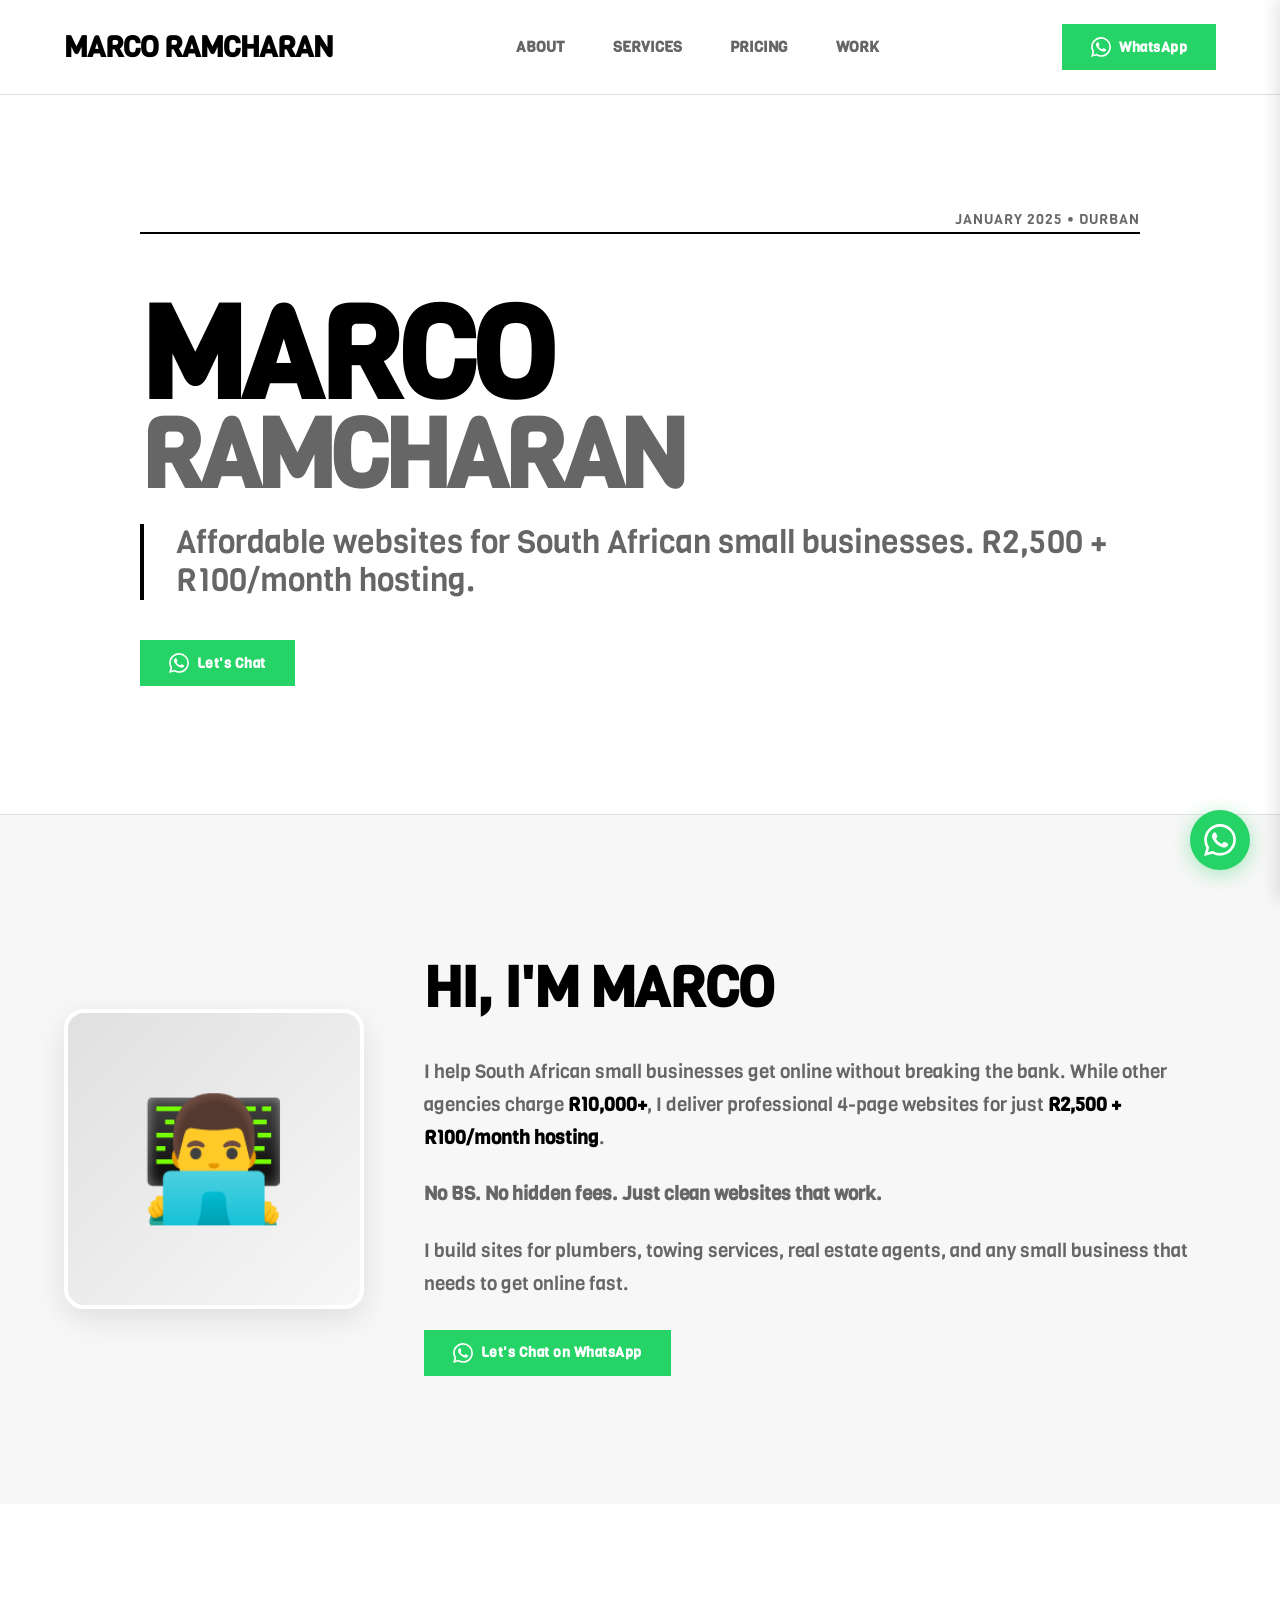
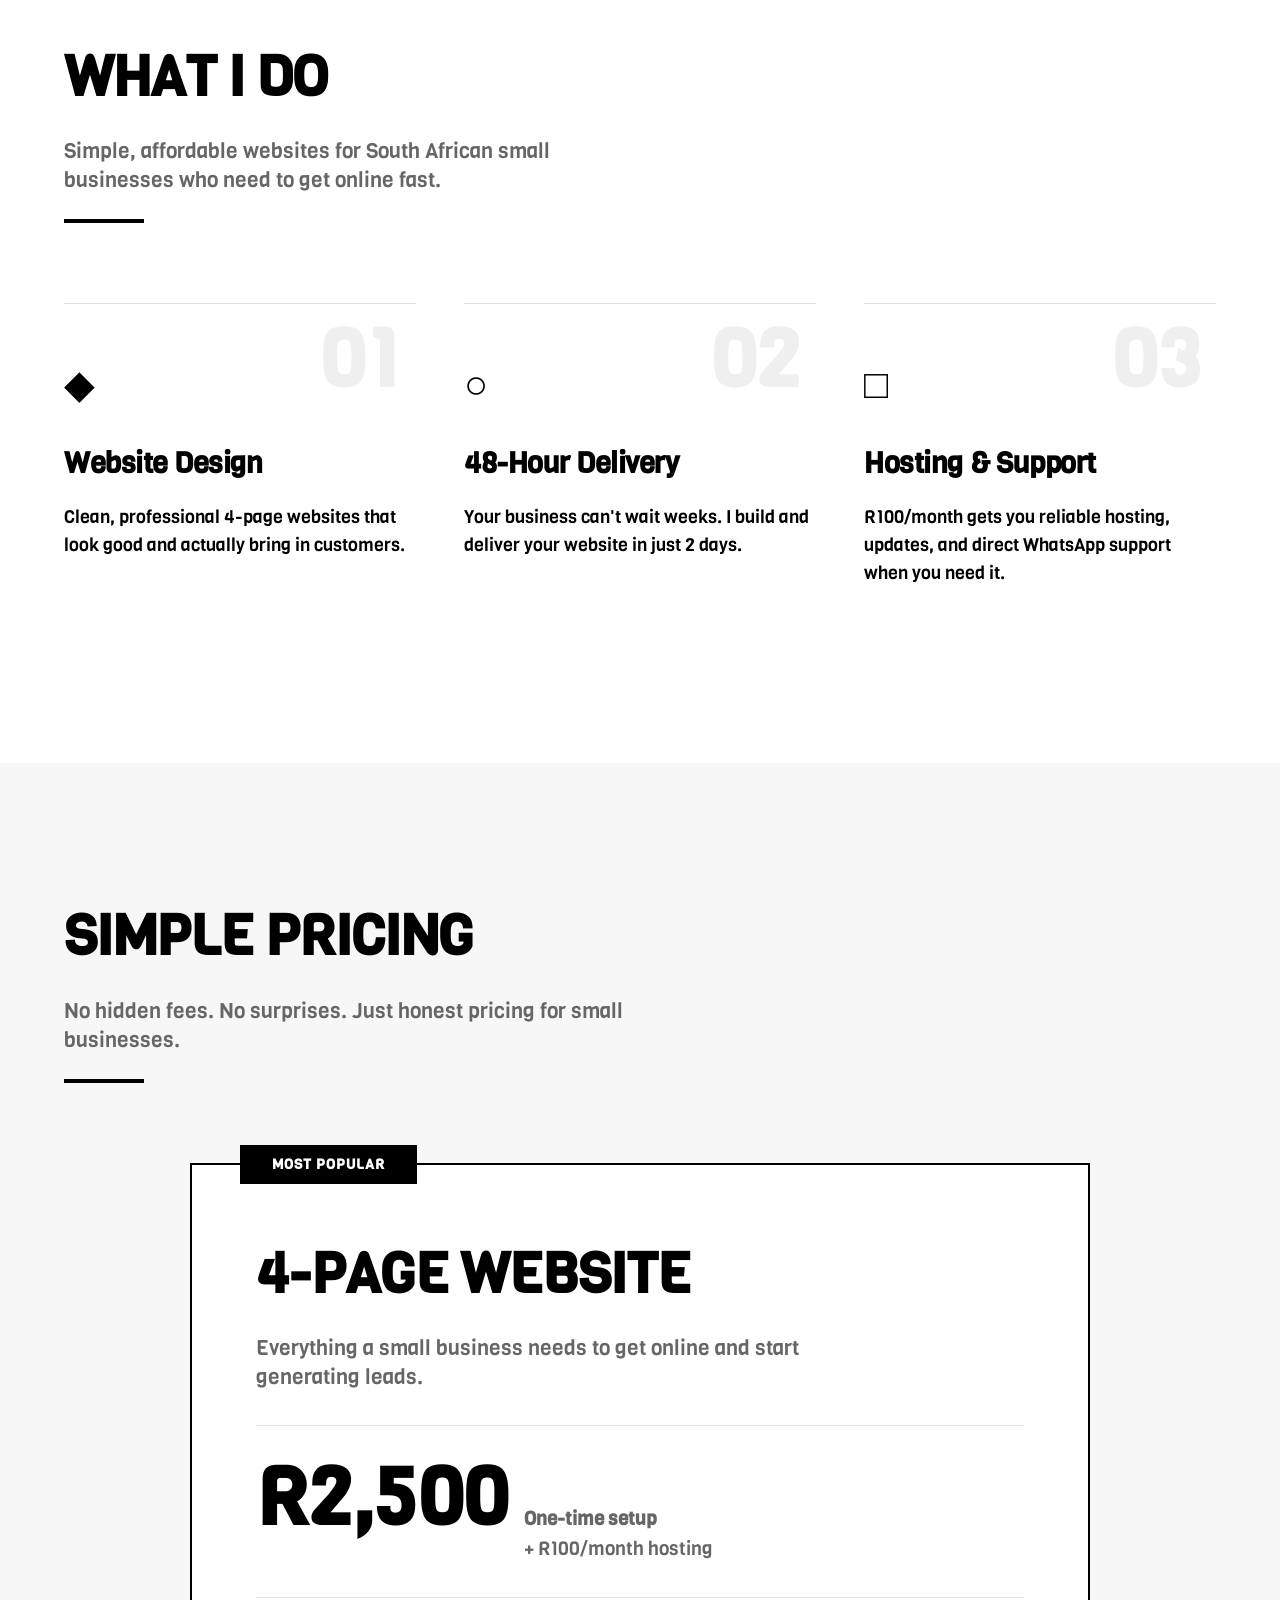
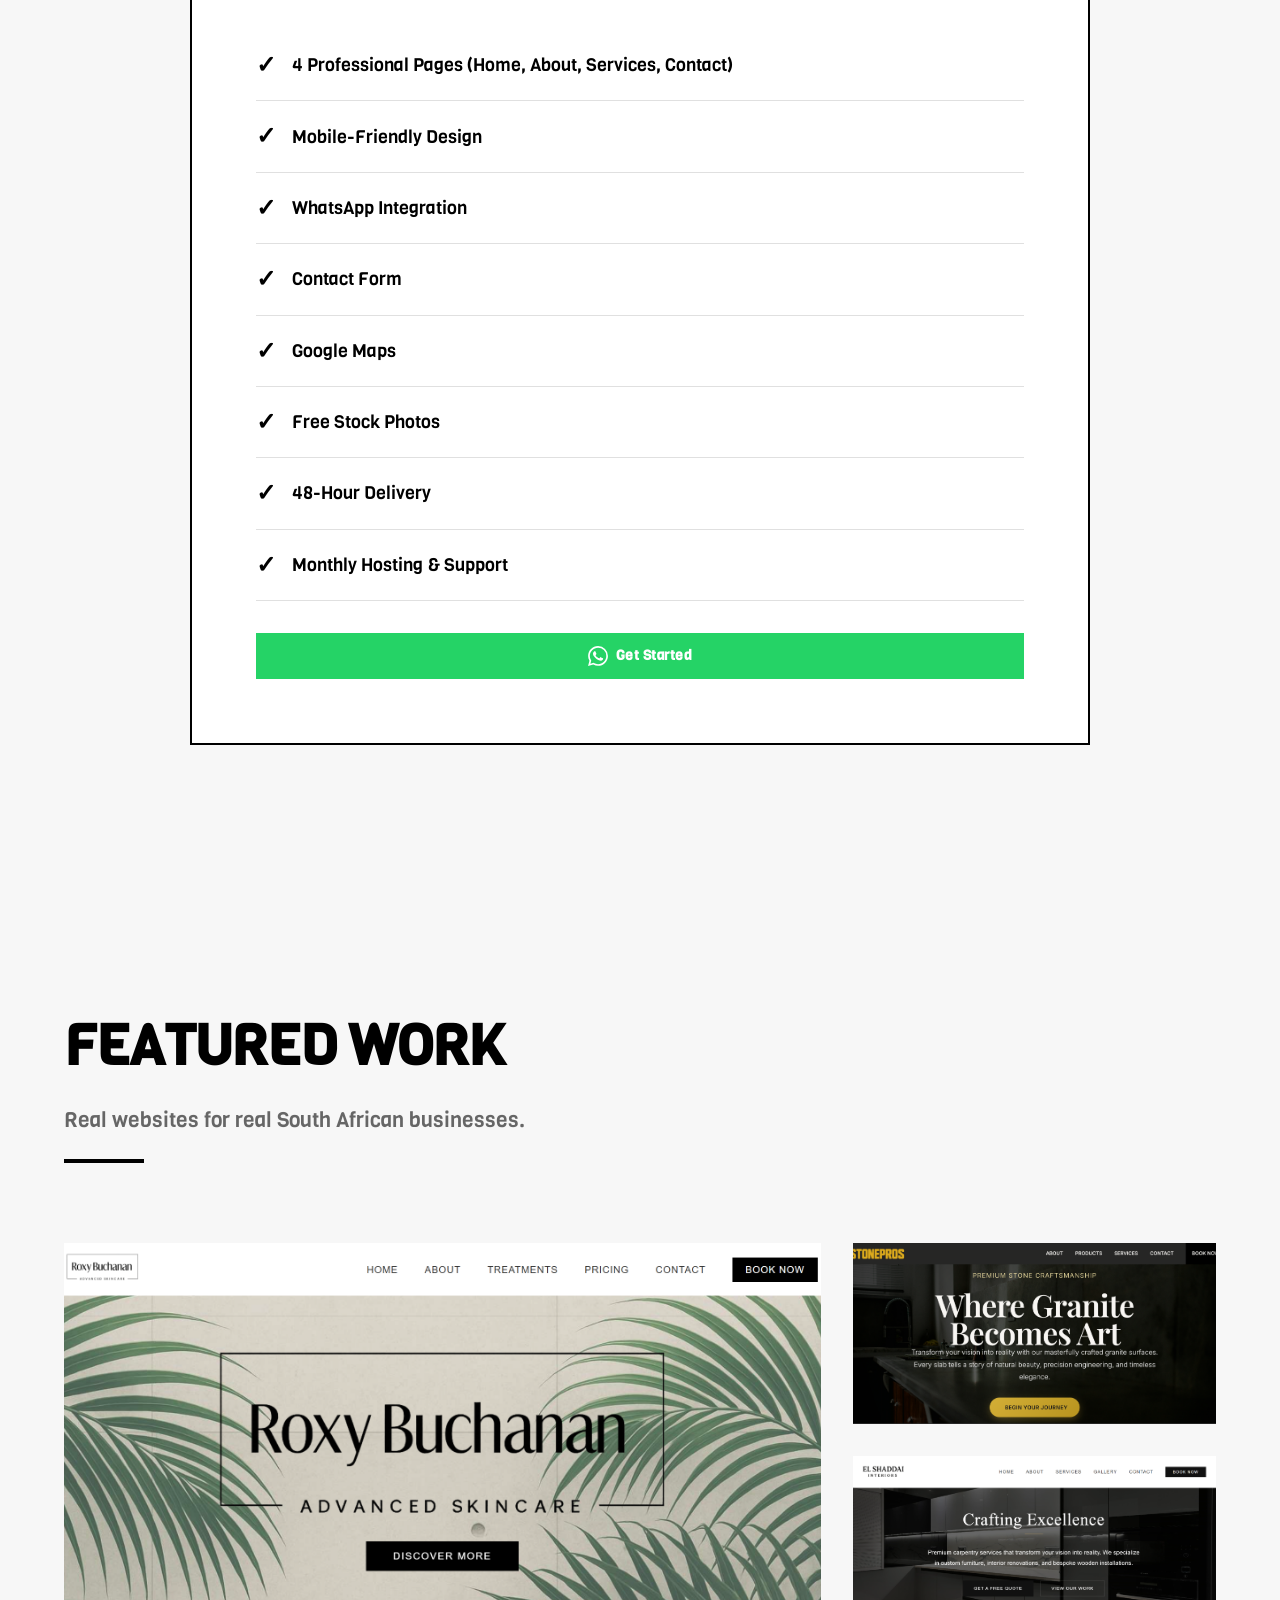
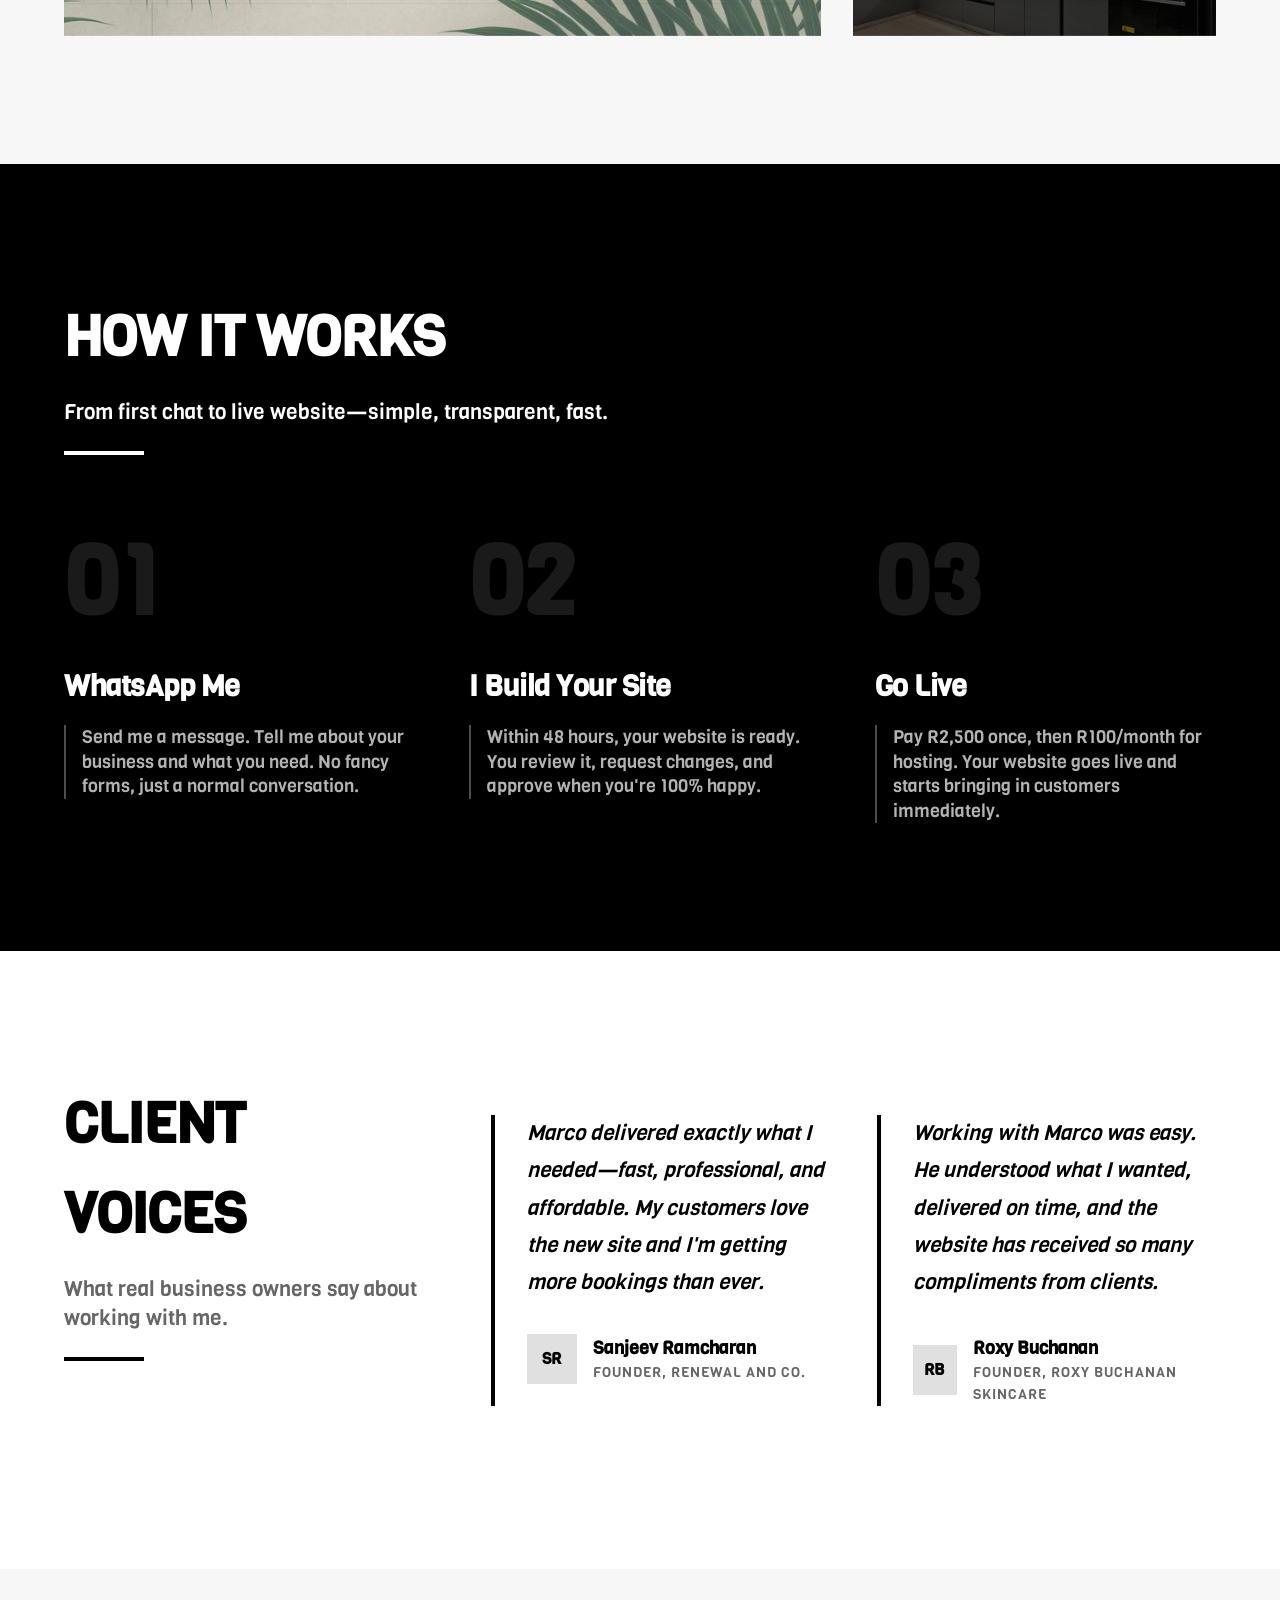
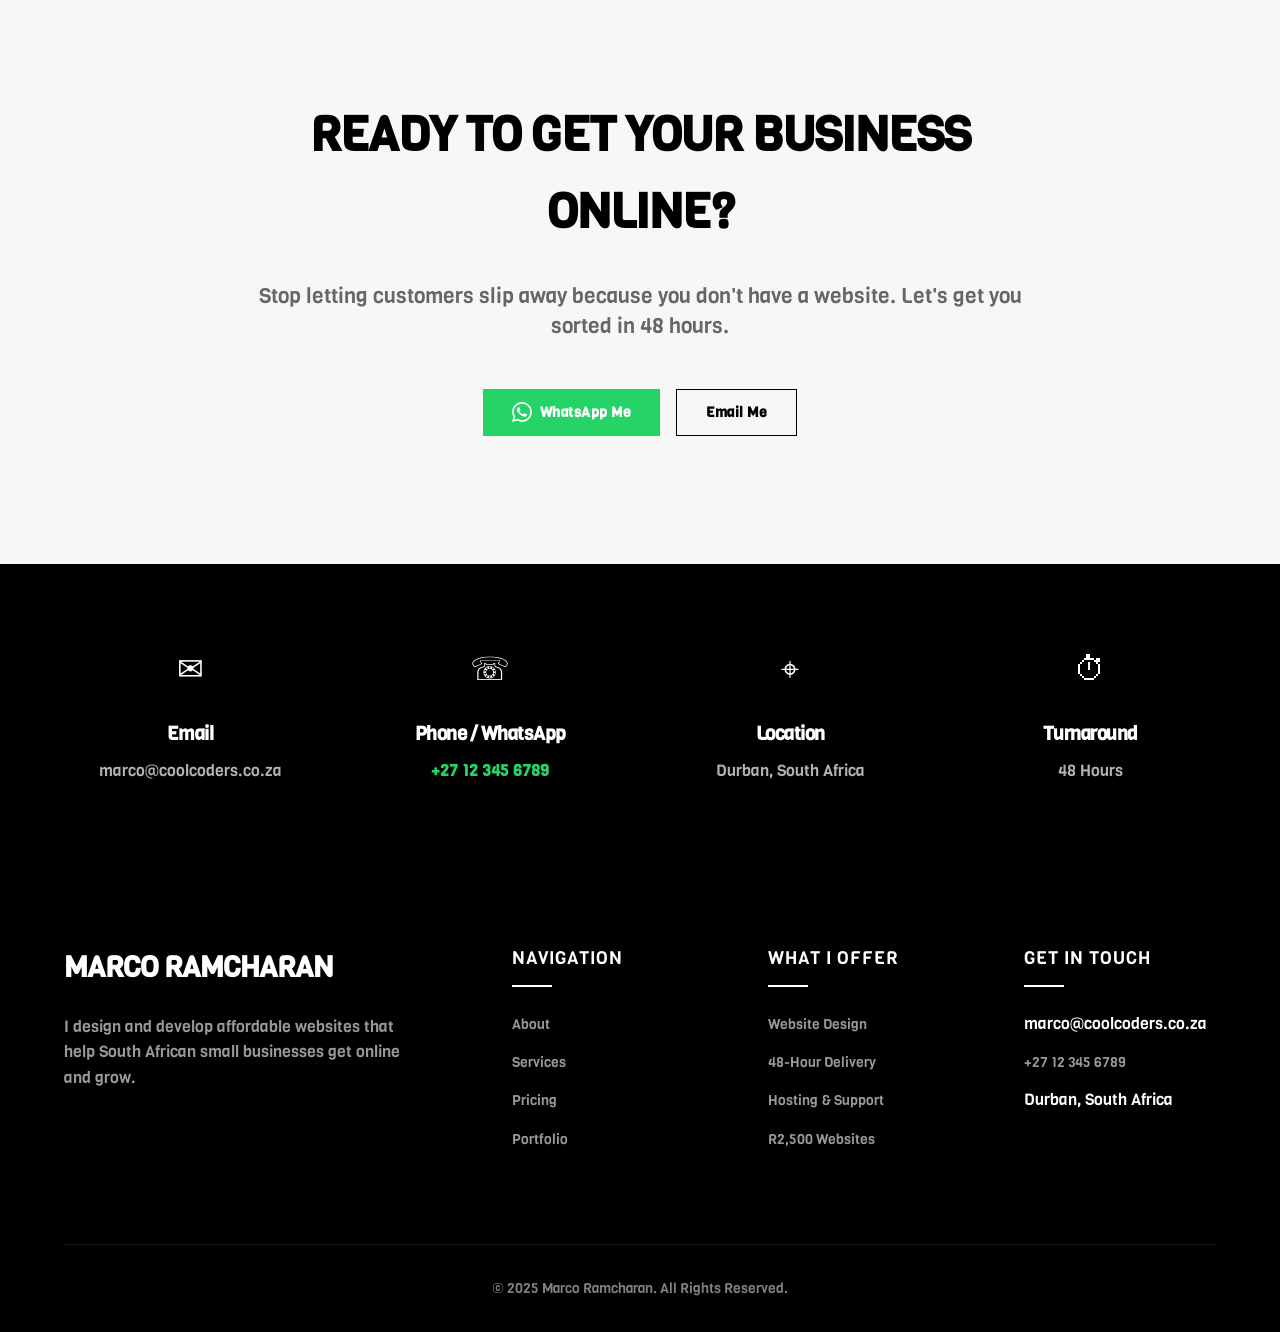
==== index.html @ 58405913 "added" ====
<!DOCTYPE html>
<html lang="en">
  <head>
    <link
      rel="stylesheet"
      href="https://cdnjs.cloudflare.com/ajax/libs/font-awesome/6.5.1/css/all.min.css"
    />
    <meta charset="UTF-8" />
    <meta name="viewport" content="width=device-width, initial-scale=1.0" />

    <!-- Title and Meta Tags -->
    <title>Marco Ramcharan | Affordable Websites for SA Small Businesses</title>
    <meta
      name="description"
      content="Marco Ramcharan builds affordable, professional websites for South African small businesses. R2,500 websites + R100/month hosting."
    />
    <meta
      name="keywords"
      content="affordable websites South Africa, website designer Durban, cheap web design, small business websites"
    />

    <link rel="preconnect" href="https://fonts.googleapis.com" />
    <link rel="preconnect" href="https://fonts.gstatic.com" crossorigin />
    <link
      href="https://fonts.googleapis.com/css2?family=Bungee+Tint&family=Michroma&family=Tourney:ital,wght@0,100..900;1,100..900&family=Viga&display=swap"
      rel="stylesheet"
    />
    
    <style>
:root {
    --black: black;
    --dark-gray: black;
    --medium-gray: #666666;
    --light-gray: #e0e0e0;
    --off-white: #f7f7f7;
    --white: #ffffff;
    --whatsapp: #25D366;
    --accent: black;
}

.tourney-section {
    font-family: "Viga", sans-serif;
    font-optical-sizing: auto;
    font-weight: 400;
    font-style: normal;
    font-variation-settings: "wdth" 100;
}

* {
    margin: 0;
    padding: 0;
    box-sizing: border-box;
}

body {
    background-color: var(--white);
    color: var(--black);
    line-height: 1.6;
    font-weight: 400;
}

.container {
    width: 90%;
    max-width: 1300px;
    margin: 0 auto;
}

/* Typography */
h1, h2, h3, h4, h5, h6 {
    font-weight: 700;
    letter-spacing: -0.5px;
}

/* Header Styles */
header {
    padding: 1.5rem 0;
    background-color: var(--white);
    position: fixed;
    width: 100%;
    top: 0;
    z-index: 1000;
    border-bottom: 1px solid var(--light-gray);
}

nav {
    display: flex;
    justify-content: space-between;
    align-items: center;
}

.logo {
    font-size: 1.8rem;
    font-weight: 600;
    color: var(--black);
    text-decoration: none;
    letter-spacing: -1px;
}

.nav-links {
    display: flex;
    list-style: none;
    gap: 3rem;
}

.nav-links a {
    text-decoration: none;
    color: var(--medium-gray);
    font-weight: 600;
    font-size: 0.95rem;
    transition: color 0.2s;
}

.nav-links a:hover {
    color: var(--black);
}

.btn {
    display: inline-block;
    padding: 0.7rem 1.8rem;
    background-color: var(--black);
    color: var(--white);
    border: none;
    font-size: 0.9rem;
    letter-spacing: 0.5px;
    cursor: pointer;
    font-weight: 600;
    transition: all 0.3s;
    text-decoration: none;
}

.btn:hover {
    background-color: var(--dark-gray);
}

.btn-whatsapp {
    background-color: var(--whatsapp);
    display: inline-flex;
    align-items: center;
    gap: 8px;
}

.btn-whatsapp:hover {
    background-color: #1fa855;
}

.btn.secondary {
    background-color: transparent;
    border: 1px solid var(--black);
    color: var(--black);
}

.btn.secondary:hover {
    background-color: var(--black);
    color: var(--white);
}

/* Floating WhatsApp Button */
.whatsapp-float {
    position: fixed;
    bottom: 30px;
    right: 30px;
    width: 60px;
    height: 60px;
    background: var(--whatsapp);
    border-radius: 50%;
    display: flex;
    align-items: center;
    justify-content: center;
    box-shadow: 0 4px 20px rgba(37, 211, 102, 0.4);
    z-index: 1000;
    cursor: pointer;
    transition: transform 0.3s;
    animation: pulse 2s infinite;
    text-decoration: none;
}

.whatsapp-float:hover {
    transform: scale(1.1);
}

@keyframes pulse {
    0%, 100% {
        box-shadow: 0 4px 20px rgba(37, 211, 102, 0.4);
    }
    50% {
        box-shadow: 0 4px 30px rgba(37, 211, 102, 0.6);
    }
}

/* Magazine-style Hero Section */
.hero {
    padding: 12rem 0 8rem;
    background-color: var(--white);
    border-bottom: 1px solid var(--light-gray);
}

.hero-content {
    width: 100%;
    max-width: 1000px;
    margin: 0 auto;
    text-align: left;
    position: relative;
}

.masthead {
    position: relative;
    margin-bottom: 4rem;
    border-bottom: 2px solid var(--black);
    padding-bottom: 2rem;
    padding-top: 0.5rem;
}

.issue-info {
    position: absolute;
    right: 0;
    top: 1rem;
    font-size: 0.9rem;
    color: var(--medium-gray);
    text-transform: uppercase;
    letter-spacing: 1px;
}

h1 {
    font-size: 8rem;
    line-height: 0.9;
    margin-bottom: 1.5rem;
    color: var(--black);
    text-transform: uppercase;
    letter-spacing: -4px;
}

h1 span {
    color: var(--medium-gray);
    display: block;
    font-size: 6rem;
}

.tagline {
    font-size: 2rem;
    margin-bottom: 2.5rem;
    color: var(--medium-gray);
    font-weight: 500;
    border-left: 4px solid var(--black);
    padding-left: 2rem;
    line-height: 1.2;
}

/* About Section */
.about {
    padding: 8rem 0;
    background-color: var(--off-white);
}

.about-content {
    display: grid;
    grid-template-columns: 300px 1fr;
    gap: 60px;
    align-items: center;
}

.about-image {
    width: 300px;
    height: 300px;
    border-radius: 20px;
    background: linear-gradient(135deg, var(--light-gray), var(--off-white));
    display: flex;
    align-items: center;
    justify-content: center;
    font-size: 120px;
    box-shadow: 0 10px 30px rgba(0,0,0,0.1);
    border: 4px solid var(--white);
}

.about-text h2 {
    font-size: 3.5rem;
    color: var(--black);
    margin-bottom: 1.5rem;
    letter-spacing: -1px;
    text-transform: uppercase;
}

.about-text p {
    font-size: 1.2rem;
    color: var(--medium-gray);
    line-height: 1.7;
    margin-bottom: 1.5rem;
}

.about-text .highlight {
    color: var(--black);
    font-weight: 700;
}

.about-cta {
    margin-top: 30px;
}

/* Magazine-style Services Section */
.services {
    padding: 8rem 0;
    background-color: var(--white);
}

.section-header {
    text-align: left;
    margin-bottom: 5rem;
    position: relative;
}

.section-header:after {
    content: "";
    display: block;
    width: 80px;
    height: 4px;
    background-color: var(--black);
    margin-top: 1.5rem;
}

h2 {
    font-size: 3.5rem;
    color: var(--black);
    margin-bottom: 1rem;
    letter-spacing: -1px;
    text-transform: uppercase;
}

.section-desc {
    font-size: 1.3rem;
    color: var(--medium-gray);
    max-width: 600px;
    font-weight: 500;
    line-height: 1.4;
}

.services-grid {
    display: grid;
    grid-template-columns: repeat(3, 1fr);
    gap: 3rem;
}

.service-card {
    background-color: var(--white);
    padding: 3rem 0;
    transition: transform 0.3s;
    border-top: 1px solid var(--light-gray);
    position: relative;
}

.service-card:hover {
    transform: translateY(-10px);
}

.service-number {
    position: absolute;
    top: 1rem;
    right: 1rem;
    font-size: 5rem;
    color: var(--light-gray);
    font-weight: 800;
    z-index: 0;
    opacity: 0.5;
    line-height: 1;
}

.service-icon {
    font-size: 2.5rem;
    color: var(--black);
    margin-bottom: 1.5rem;
    position: relative;
    z-index: 1;
}

h3 {
    font-size: 1.8rem;
    margin-bottom: 1rem;
    color: var(--black);
    position: relative;
    z-index: 1;
}

.service-card p {
    position: relative;
    z-index: 1;
    font-size: 1.1rem;
}

/* Pricing Section - Magazine Style */
.pricing {
    padding: 8rem 0;
    background-color: var(--off-white);
}

.pricing-container {
    max-width: 900px;
    margin: 0 auto;
    background-color: var(--white);
    padding: 4rem;
    border: 2px solid var(--black);
    position: relative;
}

.pricing-badge {
    position: absolute;
    top: -20px;
    left: 3rem;
    background-color: var(--black);
    color: var(--white);
    padding: 0.5rem 2rem;
    font-size: 0.9rem;
    text-transform: uppercase;
    letter-spacing: 1px;
    font-weight: 600;
}

.pricing-header h2 {
    margin-bottom: 1rem;
}

.price-display {
    display: flex;
    align-items: baseline;
    gap: 1rem;
    margin: 2rem 0;
    padding: 2rem 0;
    border-top: 1px solid var(--light-gray);
    border-bottom: 1px solid var(--light-gray);
}

.price-main {
    font-size: 5rem;
    font-weight: 800;
    color: var(--black);
    line-height: 1;
}

.price-details {
    font-size: 1.2rem;
    color: var(--medium-gray);
}

.features-list {
    list-style: none;
    margin: 2rem 0;
}

.features-list li {
    padding: 1rem 0;
    border-bottom: 1px solid var(--light-gray);
    font-size: 1.1rem;
    display: flex;
    align-items: center;
    gap: 1rem;
}

.features-list li:before {
    content: "✓";
    font-weight: 800;
    font-size: 1.5rem;
}

/* Magazine-style Portfolio Section */
.portfolio {
    padding: 8rem 0;
    background-color: var(--off-white);
}

.portfolio-header {
    display: flex;
    justify-content: space-between;
    align-items: flex-end;
    margin-bottom: 5rem;
}

.portfolio-header .section-header {
    margin-bottom: 0;
}

.portfolio-grid {
    display: grid;
    grid-template-columns: repeat(6, 1fr);
    grid-template-rows: repeat(2, auto);
    gap: 2rem;
}

.portfolio-item:nth-child(1) {
    grid-column: span 4;
    grid-row: span 2;
}

.portfolio-item:nth-child(2) {
    grid-column: span 2;
}

.portfolio-item:nth-child(3) {
    grid-column: span 2;
}

.portfolio-item {
    position: relative;
    overflow: hidden;
    background-color: var(--light-gray);
}

.portfolio-item img {
    width: 100%;
    height: 100%;
    object-fit: cover;
    transition: transform 0.5s;
}

.portfolio-item:hover img {
    transform: scale(1.05);
}

.portfolio-overlay {
    position: absolute;
    bottom: 0;
    left: 0;
    right: 0;
    background-color: rgba(255, 255, 255, 0.9);
    padding: 1.5rem;
    transform: translateY(100%);
    transition: transform 0.3s;
}

.portfolio-item:hover .portfolio-overlay {
    transform: translateY(0);
}

.portfolio-title {
    font-size: 1.4rem;
    margin-bottom: 0.5rem;
}

.portfolio-category {
    font-size: 0.9rem;
    color: var(--medium-gray);
    text-transform: uppercase;
    letter-spacing: 1px;
}

.portfolio-item a {
    text-decoration: none;
    color: inherit;
}

/* Magazine-style Process Section */
.process {
    padding: 8rem 0;
    background-color: var(--black);
    color: var(--white);
}

.process .section-header {
    margin-bottom: 5rem;
}

.process .section-header:after {
    background-color: var(--white);
}

.process h2, .process .section-desc {
    color: var(--white);
}

.process-row {
    display: grid;
    grid-template-columns: repeat(3, 1fr);
    gap: 4rem;
    position: relative;
}

.process-step {
    position: relative;
    z-index: 1;
}

.step-number {
    font-size: 6rem;
    font-weight: 800;
    color: rgba(255, 255, 255, 0.1);
    line-height: 1;
    margin-bottom: 2rem;
}

.step-title {
    font-size: 1.8rem;
    font-weight: 700;
    margin-bottom: 1rem;
    color: var(--white);
}

.process-step p {
    color: rgba(255, 255, 255, 0.7);
    font-size: 1.1rem;
    line-height: 1.4;
    border-left: 2px solid rgba(255, 255, 255, 0.3);
    padding-left: 1rem;
}

/* Magazine-style Testimonials */
.testimonials {
    padding: 8rem 0;
    background-color: var(--white);
}

.testimonials-container {
    display: grid;
    grid-template-columns: 1fr 2fr;
    gap: 4rem;
    align-items: center;
}

.testimonials-intro {
    position: relative;
}

.testimonials-grid {
    display: grid;
    grid-template-columns: repeat(2, 1fr);
    gap: 3rem;
}

.testimonial-card {
    background-color: var(--white);
    padding: 0;
    position: relative;
    border-left: 4px solid var(--black);
    padding-left: 2rem;
}

.testimonial-text {
    font-style: italic;
    color: var(--black);
    margin-bottom: 2rem;
    position: relative;
    z-index: 1;
    line-height: 1.8;
    font-weight: 500;
    font-size: 1.3rem;
}

.client-info {
    display: flex;
    align-items: center;
    margin-top: 2rem;
}

.client-avatar {
    width: 50px;
    height: 50px;
    background-color: var(--light-gray);
    color: var(--black);
    display: flex;
    align-items: center;
    justify-content: center;
    font-weight: 600;
    margin-right: 1rem;
}

.client-name {
    font-weight: 700;
    color: var(--black);
    font-size: 1.1rem;
}

.client-role {
    font-size: 0.85rem;
    color: var(--medium-gray);
    font-weight: 500;
    text-transform: uppercase;
    letter-spacing: 1px;
}

/* Magazine-style CTA Section */
.cta {
    padding: 8rem 0;
    background-color: var(--off-white);
    text-align: center;
}

.cta-container {
    max-width: 800px;
    margin: 0 auto;
}

.cta-content h2 {
    margin-bottom: 2rem;
    font-size: 3rem;
}

.cta-content .section-desc {
    margin-bottom: 3rem;
    max-width: 100%;
}

.cta-buttons {
    display: flex;
    gap: 1rem;
    justify-content: center;
    flex-wrap: wrap;
}

/* Contact Info Section */
.contact-info {
    background-color: var(--black);
    color: var(--white);
    padding: 5rem 0;
}

.contact-info-grid {
    display: grid;
    grid-template-columns: repeat(4, 1fr);
    gap: 3rem;
}

.contact-method {
    text-align: center;
}

.contact-icon {
    font-size: 2rem;
    margin-bottom: 1.5rem;
}

.contact-method h4 {
    font-size: 1.2rem;
    color: var(--white);
    margin-bottom: 0.5rem;
}

.contact-method p {
    color: rgba(255, 255, 255, 0.7);
}

.contact-method a {
    color: var(--whatsapp);
    text-decoration: none;
    font-weight: 600;
}

/* Magazine-style Footer */
footer {
    background-color: var(--black);
    color: var(--white);
    padding: 5rem 0 2rem;
}

.footer-container {
    display: grid;
    grid-template-columns: 2fr 1fr 1fr 1fr;
    gap: 4rem;
}

.footer-logo {
    font-size: 1.8rem;
    font-weight: 600;
    color: var(--white);
    margin-bottom: 1.5rem;
    display: inline-block;
    text-decoration: none;
    letter-spacing: -1px;
}

.footer-about p {
    color: rgba(255, 255, 255, 0.6);
    margin-bottom: 1.5rem;
    max-width: 350px;
}

.footer-heading {
    font-size: 1.1rem;
    margin-bottom: 1.5rem;
    color: var(--white);
    font-weight: 500;
    text-transform: uppercase;
    letter-spacing: 1px;
    position: relative;
}

.footer-heading:after {
    content: "";
    display: block;
    width: 40px;
    height: 2px;
    background-color: var(--white);
    margin-top: 0.8rem;
}

.footer-links {
    list-style: none;
}

.footer-links li {
    margin-bottom: 0.8rem;
}

.footer-links a {
    color: rgba(255, 255, 255, 0.6);
    text-decoration: none;
    transition: color 0.2s;
    font-size: 0.9rem;
}

.footer-links a:hover {
    color: var(--white);
}

.social-links {
    display: flex;
    gap: 1rem;
    margin-top: 2rem;
}

.social-icon {
    width: 40px;
    height: 40px;
    border: 1px solid rgba(255, 255, 255, 0.3);
    display: flex;
    align-items: center;
    justify-content: center;
    transition: all 0.3s;
    color: rgba(255, 255, 255, 0.7);
    text-decoration: none;
}

.social-icon:hover {
    background-color: var(--white);
    color: var(--black);
}

.copyright {
    text-align: center;
    margin-top: 5rem;
    padding-top: 2rem;
    border-top: 1px solid rgba(255, 255, 255, 0.1);
    font-size: 0.9rem;
    color: rgba(255, 255, 255, 0.5);
}

/* Mobile Nav Styles */
.mobile-nav-toggle {
    display: none;
    background: none;
    border: none;
    cursor: pointer;
    padding: 0;
    z-index: 100;
    position: relative;
}

.hamburger {
    display: flex;
    flex-direction: column;
    justify-content: space-between;
    width: 30px;
    height: 20px;
}

.hamburger span {
    display: block;
    height: 2px;
    width: 100%;
    background-color: var(--black);
    transition: all 0.3s ease-in-out;
}

.nav-active .hamburger span:nth-child(1) {
    transform: rotate(45deg) translate(5px, 6px);
}

.nav-active .hamburger span:nth-child(2) {
    opacity: 0;
}

.nav-active .hamburger span:nth-child(3) {
    transform: rotate(-45deg) translate(5px, -6px);
}

.mobile-nav {
    position: fixed;
    top: 0;
    right: -100%;
    width: 100%;
    height: 100%;
    background-color: var(--white);
    padding: 6rem 2rem 2rem;
    transition: right 0.3s ease-in-out;
    z-index: 1000;
    box-shadow: -5px 0 15px rgba(0, 0, 0, 0.1);
    overflow-y: auto;
}

.mobile-nav.active {
    right: 0;
}

.mobile-nav-header {
    position: absolute;
    top: 0;
    left: 0;
    width: 100%;
    padding: 1.5rem 2rem;
    display: flex;
    justify-content: space-between;
    align-items: center;
    border-bottom: 1px solid var(--light-gray);
    background-color: var(--white);
}

.mobile-nav-logo {
    font-size: 1.8rem;
    font-weight: 600;
    color: var(--black);
    text-decoration: none;
    letter-spacing: -1px;
}

.mobile-nav-close {
    background: none;
    border: none;
    cursor: pointer;
    padding: 0;
    width: 30px;
    height: 30px;
    position: relative;
}

.mobile-nav-close:before,
.mobile-nav-close:after {
    content: "";
    position: absolute;
    width: 100%;
    height: 2px;
    background-color: var(--black);
    top: 50%;
    left: 0;
}

.mobile-nav-close:before {
    transform: rotate(45deg);
}

.mobile-nav-close:after {
    transform: rotate(-45deg);
}

.mobile-nav-links {
    list-style: none;
    margin-bottom: 2rem;
    padding-top: 1rem;
}

.mobile-nav-links li {
    margin-bottom: 0;
}

.mobile-nav-links li:nth-child(odd) a {
    background-color: var(--off-white);
    color: var(--black);
}

.mobile-nav-links li:nth-child(even) a {
    background-color: var(--white);
    color: var(--medium-gray);
}

.mobile-nav-links a {
    text-decoration: none;
    font-weight: 600;
    font-size: 1.5rem;
    display: block;
    padding: 1.2rem 2rem;
    border-bottom: 1px solid var(--light-gray);
    transition: all 0.3s;
    text-transform: uppercase;
    letter-spacing: 1px;
}

.mobile-nav-links a:hover {
    padding-left: 2.5rem;
    color: var(--black);
}

.mobile-nav .btn {
    display: block;
    width: 100%;
    text-align: center;
    margin-top: 2rem;
    padding: 1rem;
    font-size: 1.1rem;
}

.overlay {
    position: fixed;
    top: 0;
    left: 0;
    width: 100%;
    height: 100%;
    background-color: rgba(0, 0, 0, 0.5);
    z-index: 999;
    opacity: 0;
    visibility: hidden;
    transition: all 0.3s ease-in-out;
}

.overlay.active {
    opacity: 1;
    visibility: visible;
}

body.no-scroll {
    overflow: hidden;
}

/* Responsive styles */
@media (max-width: 1200px) {
    .services-grid,
    .testimonials-grid {
        grid-template-columns: 1fr 1fr;
    }
    
    .portfolio-grid {
        grid-template-columns: repeat(2, 1fr);
    }
    
    .portfolio-item:nth-child(1) {
        grid-column: span 2;
        grid-row: span 1;
    }
    
    .portfolio-item:nth-child(2),
    .portfolio-item:nth-child(3) {
        grid-column: span 1;
    }
}

@media (max-width: 990px) {
    h1 {
        font-size: 6rem;
    }
    
    h1 span {
        font-size: 4rem;
    }
    
    .testimonials-container {
        grid-template-columns: 1fr;
        gap: 3rem;
    }
    
    .contact-info-grid {
        grid-template-columns: 1fr 1fr;
        gap: 3rem;
    }
    
    .footer-container {
        grid-template-columns: 1fr 1fr;
        gap: 3rem;
    }

    .about-content {
        grid-template-columns: 1fr;
        text-align: center;
        gap: 32px;
    }

    .about-image {
        margin: 0 auto;
    }
}

@media (max-width: 768px) {
    .mobile-nav-toggle {
        display: block;
    }
    
    .nav-links, 
    header .btn {
        display: none;
    }
    
    nav {
        justify-content: space-between;
    }
    
    header {
        padding: 1rem 0;
    }
    
    .hero {
        padding: 8rem 0 4rem;
    }
    
    h1 {
        font-size: 5rem;
    }
    
    h1 span {
        font-size: 3rem;
    }
    
    .services-grid,
    .testimonials-grid {
        grid-template-columns: 1fr;
    }
    
    .process-row {
        grid-template-columns: 1fr;
        gap: 3rem;
    }
    
    .portfolio-grid {
        grid-template-columns: 1fr;
    }
    
    .portfolio-item:nth-child(1),
    .portfolio-item:nth-child(2),
    .portfolio-item:nth-child(3) {
        grid-column: span 1;
    }
    
    .services, .portfolio, .process, .testimonials, .cta, .pricing, .about {
        padding: 4rem 0;
    }
    
    .section-header {
        margin-bottom: 3rem;
    }
    
    .footer-container {
        grid-template-columns: 1fr;
        gap: 3rem;
    }

    .pricing-container {
        padding: 3rem 1.5rem;
    }

    .price-main {
        font-size: 3.5rem;
    }

    .cta-buttons {
        flex-direction: column;
    }

    .cta-buttons .btn {
        width: 100%;
    }
}

@media (max-width: 480px) {
    h1 {
        font-size: 4rem;
    }
    
    h1 span {
        font-size: 2.5rem;
    }
    
    .contact-info-grid {
        grid-template-columns: 1fr;
    }

    .about-text h2 {
        font-size: 2.5rem;
    }

    .about-text p {
        font-size: 1rem;
    }
}
    </style>
  </head>
  <body class="tourney-section">
    <!-- Header -->
    <header>
      <div class="container">
        <nav>
          <a href="/" class="logo">MARCO RAMCHARAN</a>
          <ul class="nav-links">
            <li><a href="#about">ABOUT</a></li>
            <li><a href="#services">SERVICES</a></li>
            <li><a href="#pricing">PRICING</a></li>
            <li><a href="#portfolio">WORK</a></li>
          </ul>
          <a href="https://wa.me/27123456789" class="btn btn-whatsapp">
            <svg width="20" height="20" viewBox="0 0 24 24" fill="currentColor">
              <path d="M17.472 14.382c-.297-.149-1.758-.867-2.03-.967-.273-.099-.471-.148-.67.15-.197.297-.767.966-.94 1.164-.173.199-.347.223-.644.075-.297-.15-1.255-.463-2.39-1.475-.883-.788-1.48-1.761-1.653-2.059-.173-.297-.018-.458.13-.606.134-.133.298-.347.446-.52.149-.174.198-.298.298-.497.099-.198.05-.371-.025-.52-.075-.149-.669-1.612-.916-2.207-.242-.579-.487-.5-.669-.51-.173-.008-.371-.01-.57-.01-.198 0-.52.074-.792.372-.272.297-1.04 1.016-1.04 2.479 0 1.462 1.065 2.875 1.213 3.074.149.198 2.096 3.2 5.077 4.487.709.306 1.262.489 1.694.625.712.227 1.36.195 1.871.118.571-.085 1.758-.719 2.006-1.413.248-.694.248-1.289.173-1.413-.074-.124-.272-.198-.57-.347m-5.421 7.403h-.004a9.87 9.87 0 01-5.031-1.378l-.361-.214-3.741.982.998-3.648-.235-.374a9.86 9.86 0 01-1.51-5.26c.001-5.45 4.436-9.884 9.888-9.884 2.64 0 5.122 1.03 6.988 2.898a9.825 9.825 0 012.893 6.994c-.003 5.45-4.437 9.884-9.885 9.884m8.413-18.297A11.815 11.815 0 0012.05 0C5.495 0 .16 5.335.157 11.892c0 2.096.547 4.142 1.588 5.945L.057 24l6.305-1.654a11.882 11.882 0 005.683 1.448h.005c6.554 0 11.89-5.335 11.893-11.893a11.821 11.821 0 00-3.48-8.413z"/>
            </svg>
            WhatsApp
          </a>
          <button class="mobile-nav-toggle" aria-label="Toggle navigation">
            <div class="hamburger">
              <span></span>
              <span></span>
              <span></span>
            </div>
          </button>
        </nav>
      </div>
      <div class="mobile-nav">
        <div class="mobile-nav-header">
          <span class="mobile-nav-logo">MARCO RAMCHARAN</span>
          <button class="mobile-nav-close" aria-label="Close navigation"></button>
        </div>
        <ul class="mobile-nav-links">
          <li><a href="#about">About</a></li>
          <li><a href="#services">Services</a></li>
          <li><a href="#pricing">Pricing</a></li>
          <li><a href="#portfolio">Work</a></li>
        </ul>
        <a href="https://wa.me/27123456789" class="btn btn-whatsapp">
          <svg width="20" height="20" viewBox="0 0 24 24" fill="currentColor">
            <path d="M17.472 14.382c-.297-.149-1.758-.867-2.03-.967-.273-.099-.471-.148-.67.15-.197.297-.767.966-.94 1.164-.173.199-.347.223-.644.075-.297-.15-1.255-.463-2.39-1.475-.883-.788-1.48-1.761-1.653-2.059-.173-.297-.018-.458.13-.606.134-.133.298-.347.446-.52.149-.174.198-.298.298-.497.099-.198.05-.371-.025-.52-.075-.149-.669-1.612-.916-2.207-.242-.579-.487-.5-.669-.51-.173-.008-.371-.01-.57-.01-.198 0-.52.074-.792.372-.272.297-1.04 1.016-1.04 2.479 0 1.462 1.065 2.875 1.213 3.074.149.198 2.096 3.2 5.077 4.487.709.306 1.262.489 1.694.625.712.227 1.36.195 1.871.118.571-.085 1.758-.719 2.006-1.413.248-.694.248-1.289.173-1.413-.074-.124-.272-.198-.57-.347m-5.421 7.403h-.004a9.87 9.87 0 01-5.031-1.378l-.361-.214-3.741.982.998-3.648-.235-.374a9.86 9.86 0 01-1.51-5.26c.001-5.45 4.436-9.884 9.888-9.884 2.64 0 5.122 1.03 6.988 2.898a9.825 9.825 0 012.893 6.994c-.003 5.45-4.437 9.884-9.885 9.884m8.413-18.297A11.815 11.815 0 0012.05 0C5.495 0 .16 5.335.157 11.892c0 2.096.547 4.142 1.588 5.945L.057 24l6.305-1.654a11.882 11.882 0 005.683 1.448h.005c6.554 0 11.89-5.335 11.893-11.893a11.821 11.821 0 00-3.48-8.413z"/>
          </svg>
          WhatsApp Me
        </a>
      </div>
      <div class="overlay"></div>
    </header>

    <!-- Hero Section -->
    <section class="hero">
      <div class="container">
        <div class="hero-content">
          <div class="masthead">
            <div class="issue-info">JANUARY 2025 • DURBAN</div>
          </div>
          <h1>MARCO<span>RAMCHARAN</span></h1>
          <p class="tagline">
            Affordable websites for South African small businesses. R2,500 + R100/month hosting.
          </p>
          <a href="https://wa.me/27123456789" class="btn btn-whatsapp">
            <svg width="20" height="20" viewBox="0 0 24 24" fill="currentColor">
              <path d="M17.472 14.382c-.297-.149-1.758-.867-2.03-.967-.273-.099-.471-.148-.67.15-.197.297-.767.966-.94 1.164-.173.199-.347.223-.644.075-.297-.15-1.255-.463-2.39-1.475-.883-.788-1.48-1.761-1.653-2.059-.173-.297-.018-.458.13-.606.134-.133.298-.347.446-.52.149-.174.198-.298.298-.497.099-.198.05-.371-.025-.52-.075-.149-.669-1.612-.916-2.207-.242-.579-.487-.5-.669-.51-.173-.008-.371-.01-.57-.01-.198 0-.52.074-.792.372-.272.297-1.04 1.016-1.04 2.479 0 1.462 1.065 2.875 1.213 3.074.149.198 2.096 3.2 5.077 4.487.709.306 1.262.489 1.694.625.712.227 1.36.195 1.871.118.571-.085 1.758-.719 2.006-1.413.248-.694.248-1.289.173-1.413-.074-.124-.272-.198-.57-.347m-5.421 7.403h-.004a9.87 9.87 0 01-5.031-1.378l-.361-.214-3.741.982.998-3.648-.235-.374a9.86 9.86 0 01-1.51-5.26c.001-5.45 4.436-9.884 9.888-9.884 2.64 0 5.122 1.03 6.988 2.898a9.825 9.825 0 012.893 6.994c-.003 5.45-4.437 9.884-9.885 9.884m8.413-18.297A11.815 11.815 0 0012.05 0C5.495 0 .16 5.335.157 11.892c0 2.096.547 4.142 1.588 5.945L.057 24l6.305-1.654a11.882 11.882 0 005.683 1.448h.005c6.554 0 11.89-5.335 11.893-11.893a11.821 11.821 0 00-3.48-8.413z"/>
            </svg>
            Let's Chat
          </a>
        </div>
      </div>
    </section>

    <!-- About Section -->
    <section id="about" class="about">
      <div class="container">
        <div class="about-content">
          <div class="about-image">
            👨‍💻
          </div>
          <div class="about-text">
            <h2>Hi, I'm Marco</h2>
            <p>I help South African small businesses get online without breaking the bank. While other agencies charge <span class="highlight">R10,000+</span>, I deliver professional 4-page websites for just <span class="highlight">R2,500 + R100/month hosting</span>.</p>
            <p><strong>No BS. No hidden fees. Just clean websites that work.</strong></p>
            <p>I build sites for plumbers, towing services, real estate agents, and any small business that needs to get online fast.</p>
            <div class="about-cta">
              <a href="https://wa.me/27123456789" class="btn btn-whatsapp">
                <svg width="20" height="20" viewBox="0 0 24 24" fill="currentColor">
                  <path d="M17.472 14.382c-.297-.149-1.758-.867-2.03-.967-.273-.099-.471-.148-.67.15-.197.297-.767.966-.94 1.164-.173.199-.347.223-.644.075-.297-.15-1.255-.463-2.39-1.475-.883-.788-1.48-1.761-1.653-2.059-.173-.297-.018-.458.13-.606.134-.133.298-.347.446-.52.149-.174.198-.298.298-.497.099-.198.05-.371-.025-.52-.075-.149-.669-1.612-.916-2.207-.242-.579-.487-.5-.669-.51-.173-.008-.371-.01-.57-.01-.198 0-.52.074-.792.372-.272.297-1.04 1.016-1.04 2.479 0 1.462 1.065 2.875 1.213 3.074.149.198 2.096 3.2 5.077 4.487.709.306 1.262.489 1.694.625.712.227 1.36.195 1.871.118.571-.085 1.758-.719 2.006-1.413.248-.694.248-1.289.173-1.413-.074-.124-.272-.198-.57-.347m-5.421 7.403h-.004a9.87 9.87 0 01-5.031-1.378l-.361-.214-3.741.982.998-3.648-.235-.374a9.86 9.86 0 01-1.51-5.26c.001-5.45 4.436-9.884 9.888-9.884 2.64 0 5.122 1.03 6.988 2.898a9.825 9.825 0 012.893 6.994c-.003 5.45-4.437 9.884-9.885 9.884m8.413-18.297A11.815 11.815 0 0012.05 0C5.495 0 .16 5.335.157 11.892c0 2.096.547 4.142 1.588 5.945L.057 24l6.305-1.654a11.882 11.882 0 005.683 1.448h.005c6.554 0 11.89-5.335 11.893-11.893a11.821 11.821 0 00-3.48-8.413z"/>
                </svg>
                Let's Chat on WhatsApp
              </a>
            </div>
          </div>
        </div>
      </div>
    </section>

    <!-- Services Section -->
    <section id="services" class="services">
      <div class="container">
        <div class="section-header">
          <h2>What I Do</h2>
          <p class="section-desc">
            Simple, affordable websites for South African small businesses who need to get online fast.
          </p>
        </div>
        <div class="services-grid">
          <div class="service-card">
            <div class="service-number">01</div>
            <div class="service-icon">◆</div>
            <h3>Website Design</h3>
            <p>
              Clean, professional 4-page websites that look good and actually bring in customers.
            </p>
          </div>
          <div class="service-card">
            <div class="service-number">02</div>
            <div class="service-icon">○</div>
            <h3>48-Hour Delivery</h3>
            <p>
              Your business can't wait weeks. I build and deliver your website in just 2 days.
            </p>
          </div>
          <div class="service-card">
            <div class="service-number">03</div>
            <div class="service-icon">□</div>
            <h3>Hosting & Support</h3>
            <p>
              R100/month gets you reliable hosting, updates, and direct WhatsApp support when you need it.
            </p>
          </div>
        </div>
      </div>
    </section>

    <!-- Pricing Section -->
    <section id="pricing" class="pricing">
      <div class="container">
        <div class="section-header">
          <h2>Simple Pricing</h2>
          <p class="section-desc">
            No hidden fees. No surprises. Just honest pricing for small businesses.
          </p>
        </div>
        <div class="pricing-container">
          <span class="pricing-badge">Most Popular</span>
          <div class="pricing-header">
            <h2>4-Page Website</h2>
            <p class="section-desc">Everything a small business needs to get online and start generating leads.</p>
          </div>
          <div class="price-display">
            <div class="price-main">R2,500</div>
            <div class="price-details">
              <strong>One-time setup</strong><br>
              + R100/month hosting
            </div>
          </div>
          <ul class="features-list">
            <li>4 Professional Pages (Home, About, Services, Contact)</li>
            <li>Mobile-Friendly Design</li>
            <li>WhatsApp Integration</li>
            <li>Contact Form</li>
            <li>Google Maps</li>
            <li>Free Stock Photos</li>
            <li>48-Hour Delivery</li>
            <li>Monthly Hosting & Support</li>
          </ul>
          <a href="https://wa.me/27123456789" class="btn btn-whatsapp" style="width: 100%; text-align: center; justify-content: center;">
            <svg width="20" height="20" viewBox="0 0 24 24" fill="currentColor">
              <path d="M17.472 14.382c-.297-.149-1.758-.867-2.03-.967-.273-.099-.471-.148-.67.15-.197.297-.767.966-.94 1.164-.173.199-.347.223-.644.075-.297-.15-1.255-.463-2.39-1.475-.883-.788-1.48-1.761-1.653-2.059-.173-.297-.018-.458.13-.606.134-.133.298-.347.446-.52.149-.174.198-.298.298-.497.099-.198.05-.371-.025-.52-.075-.149-.669-1.612-.916-2.207-.242-.579-.487-.5-.669-.51-.173-.008-.371-.01-.57-.01-.198 0-.52.074-.792.372-.272.297-1.04 1.016-1.04 2.479 0 1.462 1.065 2.875 1.213 3.074.149.198 2.096 3.2 5.077 4.487.709.306 1.262.489 1.694.625.712.227 1.36.195 1.871.118.571-.085 1.758-.719 2.006-1.413.248-.694.248-1.289.173-1.413-.074-.124-.272-.198-.57-.347m-5.421 7.403h-.004a9.87 9.87 0 01-5.031-1.378l-.361-.214-3.741.982.998-3.648-.235-.374a9.86 9.86 0 01-1.51-5.26c.001-5.45 4.436-9.884 9.888-9.884 2.64 0 5.122 1.03 6.988 2.898a9.825 9.825 0 012.893 6.994c-.003 5.45-4.437 9.884-9.885 9.884m8.413-18.297A11.815 11.815 0 0012.05 0C5.495 0 .16 5.335.157 11.892c0 2.096.547 4.142 1.588 5.945L.057 24l6.305-1.654a11.882 11.882 0 005.683 1.448h.005c6.554 0 11.89-5.335 11.893-11.893a11.821 11.821 0 00-3.48-8.413z"/>
            </svg>
            Get Started
          </a>
        </div>
      </div>
    </section>

    <!-- Portfolio Section -->
    <section id="portfolio" class="portfolio">
      <div class="container">
        <div class="portfolio-header">
          <div class="section-header">
            <h2>Featured Work</h2>
            <p class="section-desc">
              Real websites for real South African businesses.
            </p>
          </div>
        </div>
        <div class="portfolio-grid">
          <div class="portfolio-item">
            <a href="https://www.roxybuchananadvancedskincare.co.za">
              <img src="/images/roxy.png" alt="Roxy Buchanan Advanced Skincare" />
              <div class="portfolio-overlay">
                <h4 class="portfolio-title">Roxy Buchanan Advanced Skincare</h4>
                <p class="portfolio-category">Website Design, Development</p>
              </div>
            </a>
          </div>
          <div class="portfolio-item">
            <a href="https://www.stonepros.co.za">
              <img src="/images/stonepros.png" alt="StonePros" />
              <div class="portfolio-overlay">
                <h4 class="portfolio-title">StonePros</h4>
                <p class="portfolio-category">Website Design, Development</p>
              </div>
            </a>
          </div>
          <div class="portfolio-item">
            <a href="https://www.elshaddaiinteriors.co.za">
              <img src="/images/dad.png" alt="El Shaddai Interiors" />
              <div class="portfolio-overlay">
                <h4 class="portfolio-title">El Shaddai Interiors</h4>
                <p class="portfolio-category">Website Design, Development</p>
              </div>
            </a>
          </div>
        </div>
      </div>
    </section>

    <!-- Process Section -->
    <section id="process" class="process">
      <div class="container">
        <div class="section-header">
          <h2>How It Works</h2>
          <p class="section-desc">
            From first chat to live website—simple, transparent, fast.
          </p>
        </div>
        <div class="process-row">
          <div class="process-step">
            <div class="step-number">01</div>
            <h3 class="step-title">WhatsApp Me</h3>
            <p>
              Send me a message. Tell me about your business and what you need. No fancy forms, just a normal conversation.
            </p>
          </div>
          <div class="process-step">
            <div class="step-number">02</div>
            <h3 class="step-title">I Build Your Site</h3>
            <p>
              Within 48 hours, your website is ready. You review it, request changes, and approve when you're 100% happy.
            </p>
          </div>
          <div class="process-step">
            <div class="step-number">03</div>
            <h3 class="step-title">Go Live</h3>
            <p>
              Pay R2,500 once, then R100/month for hosting. Your website goes live and starts bringing in customers immediately.
            </p>
          </div>
        </div>
      </div>
    </section>

    <!-- Testimonials Section -->
    <section id="testimonials" class="testimonials">
      <div class="container">
        <div class="testimonials-container">
          <div class="testimonials-intro">
            <div class="section-header">
              <h2>Client Voices</h2>
              <p class="section-desc">
                What real business owners say about working with me.
              </p>
            </div>
          </div>
          <div class="testimonials-grid">
            <div class="testimonial-card">
              <p class="testimonial-text">
                Marco delivered exactly what I needed—fast, professional, and affordable. My customers love the new site and I'm getting more bookings than ever.
              </p>
              <div class="client-info">
                <div class="client-avatar">SR</div>
                <div>
                  <div class="client-name">Sanjeev Ramcharan</div>
                  <div class="client-role">Founder, Renewal and Co.</div>
                </div>
              </div>
            </div>
            <div class="testimonial-card">
              <p class="testimonial-text">
                Working with Marco was easy. He understood what I wanted, delivered on time, and the website has received so many compliments from clients.
              </p>
              <div class="client-info">
                <div class="client-avatar">RB</div>
                <div>
                  <div class="client-name">Roxy Buchanan</div>
                  <div class="client-role">Founder, Roxy Buchanan Skincare</div>
                </div>
              </div>
            </div>
          </div>
        </div>
      </div>
    </section>

    <!-- CTA Section -->
    <section id="contact" class="cta">
      <div class="container">
        <div class="cta-container">
          <div class="cta-content">
            <h2>Ready to Get Your Business Online?</h2>
            <p class="section-desc">
              Stop letting customers slip away because you don't have a website. Let's get you sorted in 48 hours.
            </p>
            <div class="cta-buttons">
              <a href="https://wa.me/27123456789" class="btn btn-whatsapp">
                <svg width="20" height="20" viewBox="0 0 24 24" fill="currentColor">
                  <path d="M17.472 14.382c-.297-.149-1.758-.867-2.03-.967-.273-.099-.471-.148-.67.15-.197.297-.767.966-.94 1.164-.173.199-.347.223-.644.075-.297-.15-1.255-.463-2.39-1.475-.883-.788-1.48-1.761-1.653-2.059-.173-.297-.018-.458.13-.606.134-.133.298-.347.446-.52.149-.174.198-.298.298-.497.099-.198.05-.371-.025-.52-.075-.149-.669-1.612-.916-2.207-.242-.579-.487-.5-.669-.51-.173-.008-.371-.01-.57-.01-.198 0-.52.074-.792.372-.272.297-1.04 1.016-1.04 2.479 0 1.462 1.065 2.875 1.213 3.074.149.198 2.096 3.2 5.077 4.487.709.306 1.262.489 1.694.625.712.227 1.36.195 1.871.118.571-.085 1.758-.719 2.006-1.413.248-.694.248-1.289.173-1.413-.074-.124-.272-.198-.57-.347m-5.421 7.403h-.004a9.87 9.87 0 01-5.031-1.378l-.361-.214-3.741.982.998-3.648-.235-.374a9.86 9.86 0 01-1.51-5.26c.001-5.45 4.436-9.884 9.888-9.884 2.64 0 5.122 1.03 6.988 2.898a9.825 9.825 0 012.893 6.994c-.003 5.45-4.437 9.884-9.885 9.884m8.413-18.297A11.815 11.815 0 0012.05 0C5.495 0 .16 5.335.157 11.892c0 2.096.547 4.142 1.588 5.945L.057 24l6.305-1.654a11.882 11.882 0 005.683 1.448h.005c6.554 0 11.89-5.335 11.893-11.893a11.821 11.821 0 00-3.48-8.413z"/>
                </svg>
                WhatsApp Me
              </a>
              <a href="mailto:marco@coolcoders.co.za" class="btn secondary">Email Me</a>
            </div>
          </div>
        </div>
      </div>
    </section>

    <!-- Contact Info Section -->
    <section class="contact-info">
      <div class="container">
        <div class="contact-info-grid">
          <div class="contact-method">
            <div class="contact-icon">✉</div>
            <h4>Email</h4>
            <p>marco@coolcoders.co.za</p>
          </div>
          <div class="contact-method">
            <div class="contact-icon">☏</div>
            <h4>Phone / WhatsApp</h4>
            <p><a href="https://wa.me/27123456789">+27 12 345 6789</a></p>
          </div>
          <div class="contact-method">
            <div class="contact-icon">⌖</div>
            <h4>Location</h4>
            <p>Durban, South Africa</p>
          </div>
          <div class="contact-method">
            <div class="contact-icon">⏱</div>
            <h4>Turnaround</h4>
            <p>48 Hours</p>
          </div>
        </div>
      </div>
    </section>

    <!-- Footer -->
    <footer>
      <div class="container">
        <div class="footer-container">
          <div class="footer-about">
            <span class="footer-logo">MARCO RAMCHARAN</span>
            <p>
              I design and develop affordable websites that help South African small businesses get online and grow.
            </p>
          </div>
          <div class="footer-nav">
            <h4 class="footer-heading">Navigation</h4>
            <ul class="footer-links">
              <li><a href="#about">About</a></li>
              <li><a href="#services">Services</a></li>
              <li><a href="#pricing">Pricing</a></li>
              <li><a href="#portfolio">Portfolio</a></li>
            </ul>
          </div>
          <div class="footer-services">
            <h4 class="footer-heading">What I Offer</h4>
            <ul class="footer-links">
              <li><a href="#services">Website Design</a></li>
              <li><a href="#services">48-Hour Delivery</a></li>
              <li><a href="#services">Hosting & Support</a></li>
              <li><a href="#pricing">R2,500 Websites</a></li>
            </ul>
          </div>
          <div class="footer-contact">
            <h4 class="footer-heading">Get in Touch</h4>
            <ul class="footer-links">
              <li>marco@coolcoders.co.za</li>
              <li><a href="https://wa.me/27123456789">+27 12 345 6789</a></li>
              <li>Durban, South Africa</li>
            </ul>
          </div>
        </div>
        <div class="copyright">
          &copy; 2025 Marco Ramcharan. All Rights Reserved.
        </div>
      </div>
    </footer>

    <!-- Floating WhatsApp Button -->
    <a href="https://wa.me/27123456789" class="whatsapp-float" aria-label="Contact on WhatsApp">
      <svg width="32" height="32" viewBox="0 0 24 24" fill="white">
        <path d="M17.472 14.382c-.297-.149-1.758-.867-2.03-.967-.273-.099-.471-.148-.67.15-.197.297-.767.966-.94 1.164-.173.199-.347.223-.644.075-.297-.15-1.255-.463-2.39-1.475-.883-.788-1.48-1.761-1.653-2.059-.173-.297-.018-.458.13-.606.134-.133.298-.347.446-.52.149-.174.198-.298.298-.497.099-.198.05-.371-.025-.52-.075-.149-.669-1.612-.916-2.207-.242-.579-.487-.5-.669-.51-.173-.008-.371-.01-.57-.01-.198 0-.52.074-.792.372-.272.297-1.04 1.016-1.04 2.479 0 1.462 1.065 2.875 1.213 3.074.149.198 2.096 3.2 5.077 4.487.709.306 1.262.489 1.694.625.712.227 1.36.195 1.871.118.571-.085 1.758-.719 2.006-1.413.248-.694.248-1.289.173-1.413-.074-.124-.272-.198-.57-.347m-5.421 7.403h-.004a9.87 9.87 0 01-5.031-1.378l-.361-.214-3.741.982.998-3.648-.235-.374a9.86 9.86 0 01-1.51-5.26c.001-5.45 4.436-9.884 9.888-9.884 2.64 0 5.122 1.03 6.988 2.898a9.825 9.825 0 012.893 6.994c-.003 5.45-4.437 9.884-9.885 9.884m8.413-18.297A11.815 11.815 0 0012.05 0C5.495 0 .16 5.335.157 11.892c0 2.096.547 4.142 1.588 5.945L.057 24l6.305-1.654a11.882 11.882 0 005.683 1.448h.005c6.554 0 11.89-5.335 11.893-11.893a11.821 11.821 0 00-3.48-8.413z"/>
      </svg>
    </a>

    <script>
      // Mobile Navigation
      const mobileNavToggle = document.querySelector('.mobile-nav-toggle');
      const mobileNav = document.querySelector('.mobile-nav');
      const mobileNavClose = document.querySelector('.mobile-nav-close');
      const overlay = document.querySelector('.overlay');
      const body = document.body;

      function openMobileNav() {
        mobileNav.classList.add('active');
        overlay.classList.add('active');
        body.classList.add('no-scroll');
        mobileNavToggle.classList.add('nav-active');
      }

      function closeMobileNav() {
        mobileNav.classList.remove('active');
        overlay.classList.remove('active');
        body.classList.remove('no-scroll');
        mobileNavToggle.classList.remove('nav-active');
      }

      mobileNavToggle.addEventListener('click', openMobileNav);
      mobileNavClose.addEventListener('click', closeMobileNav);
      overlay.addEventListener('click', closeMobileNav);

      // Close mobile nav when clicking on a link
      const mobileNavLinks = document.querySelectorAll('.mobile-nav-links a');
      mobileNavLinks.forEach(link => {
        link.addEventListener('click', closeMobileNav);
      });
    </script>
  </body>
</html>
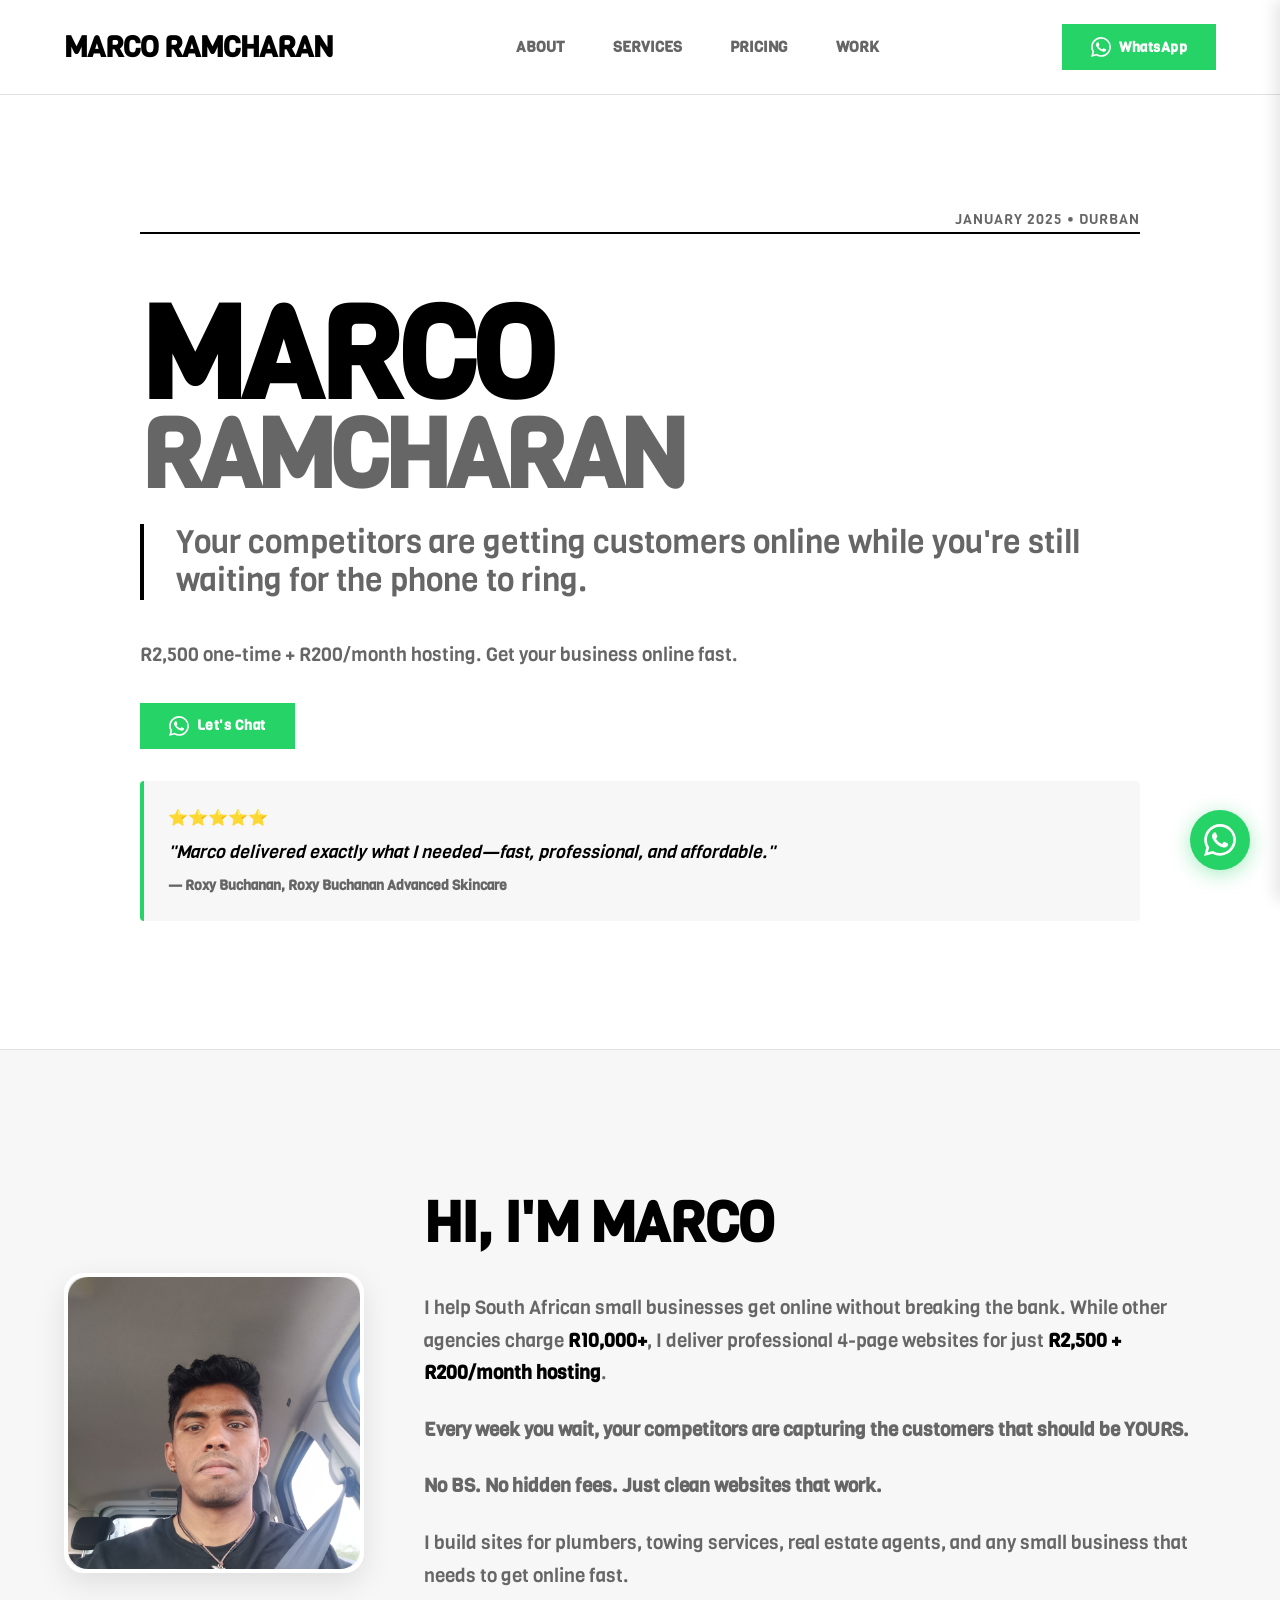
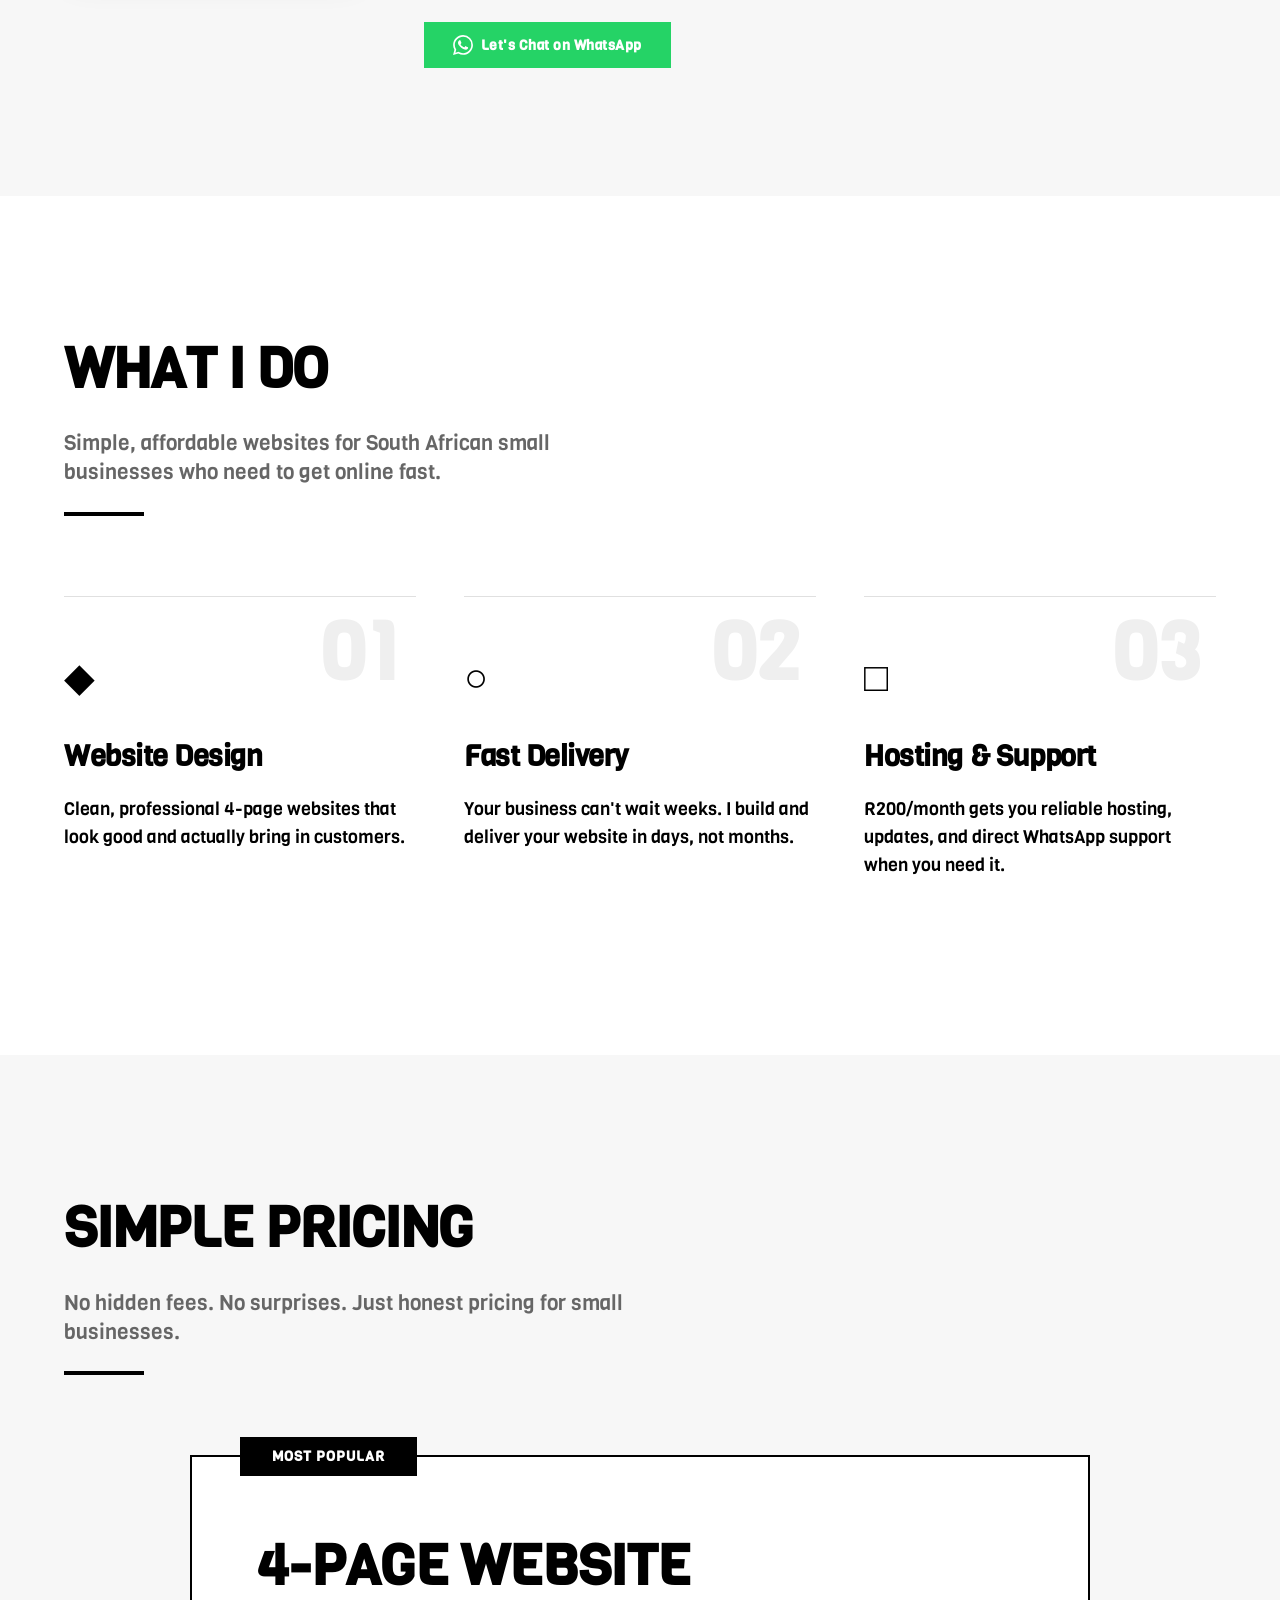
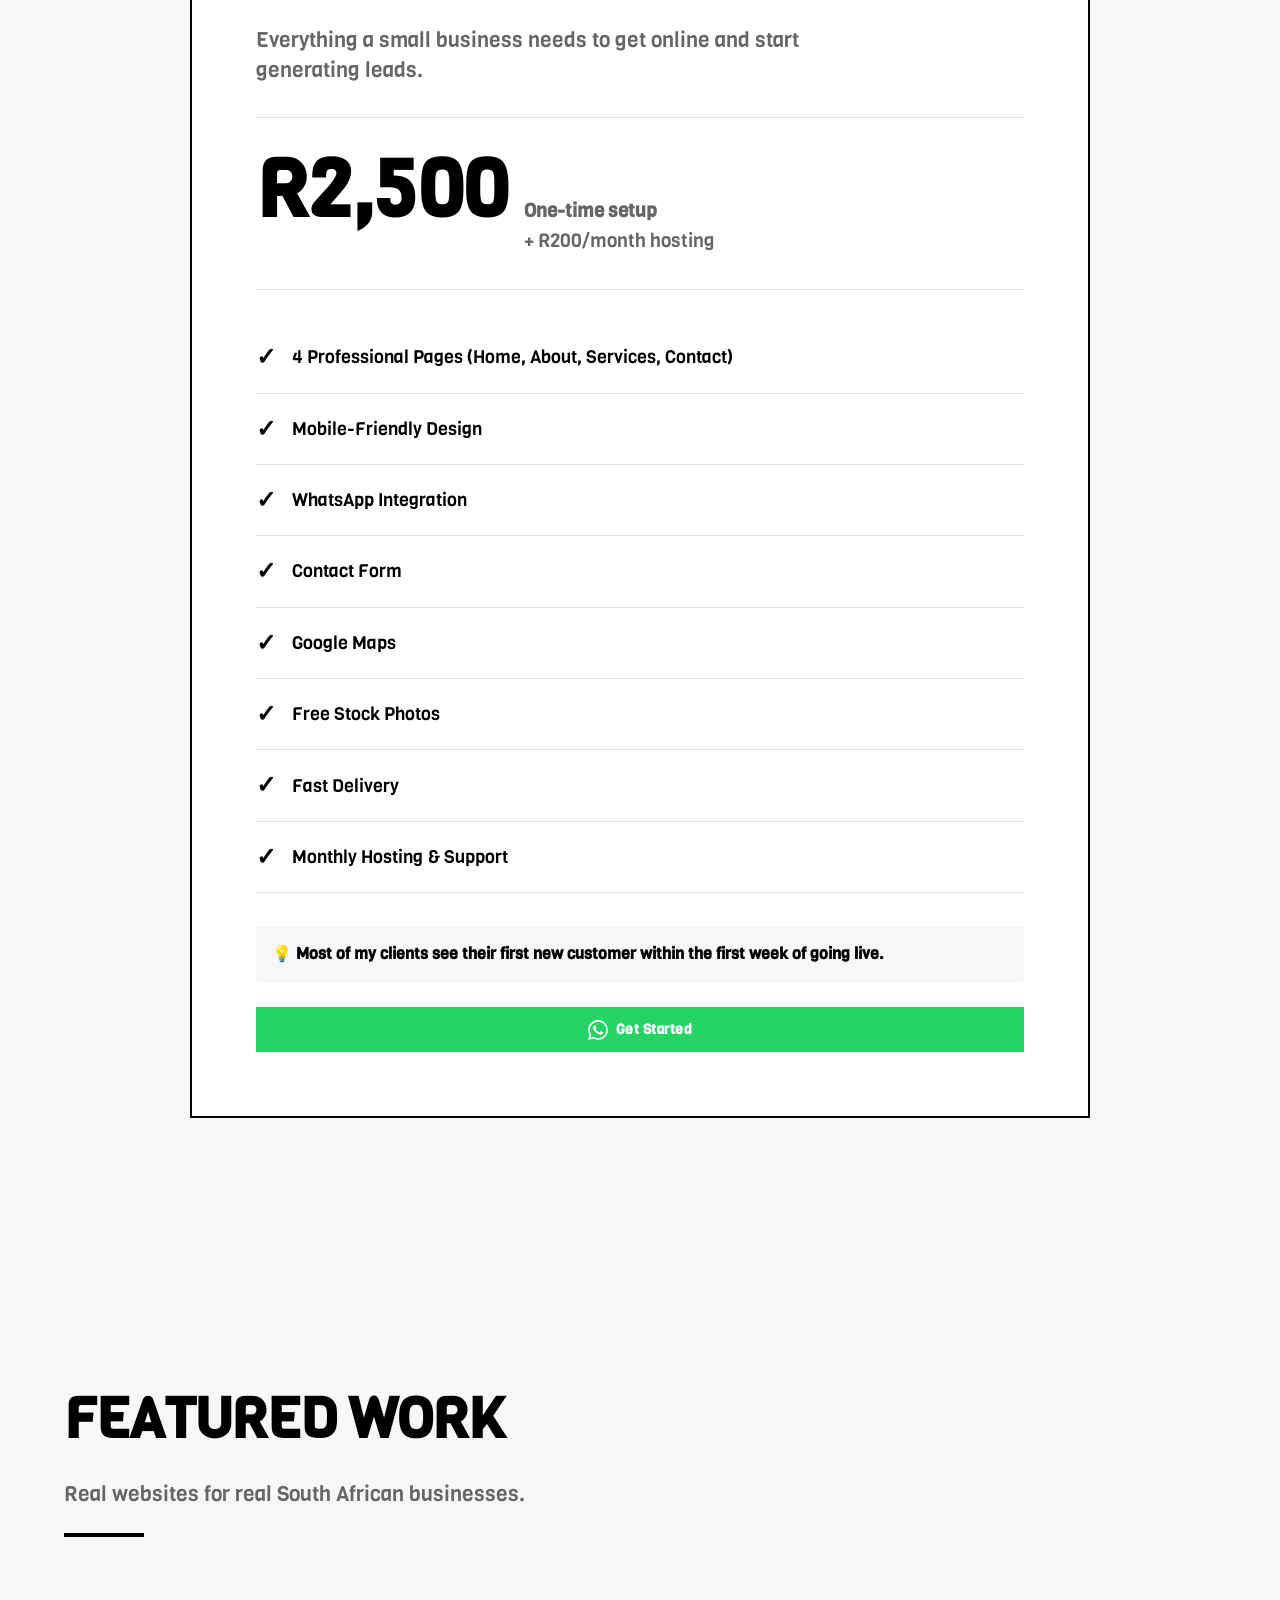
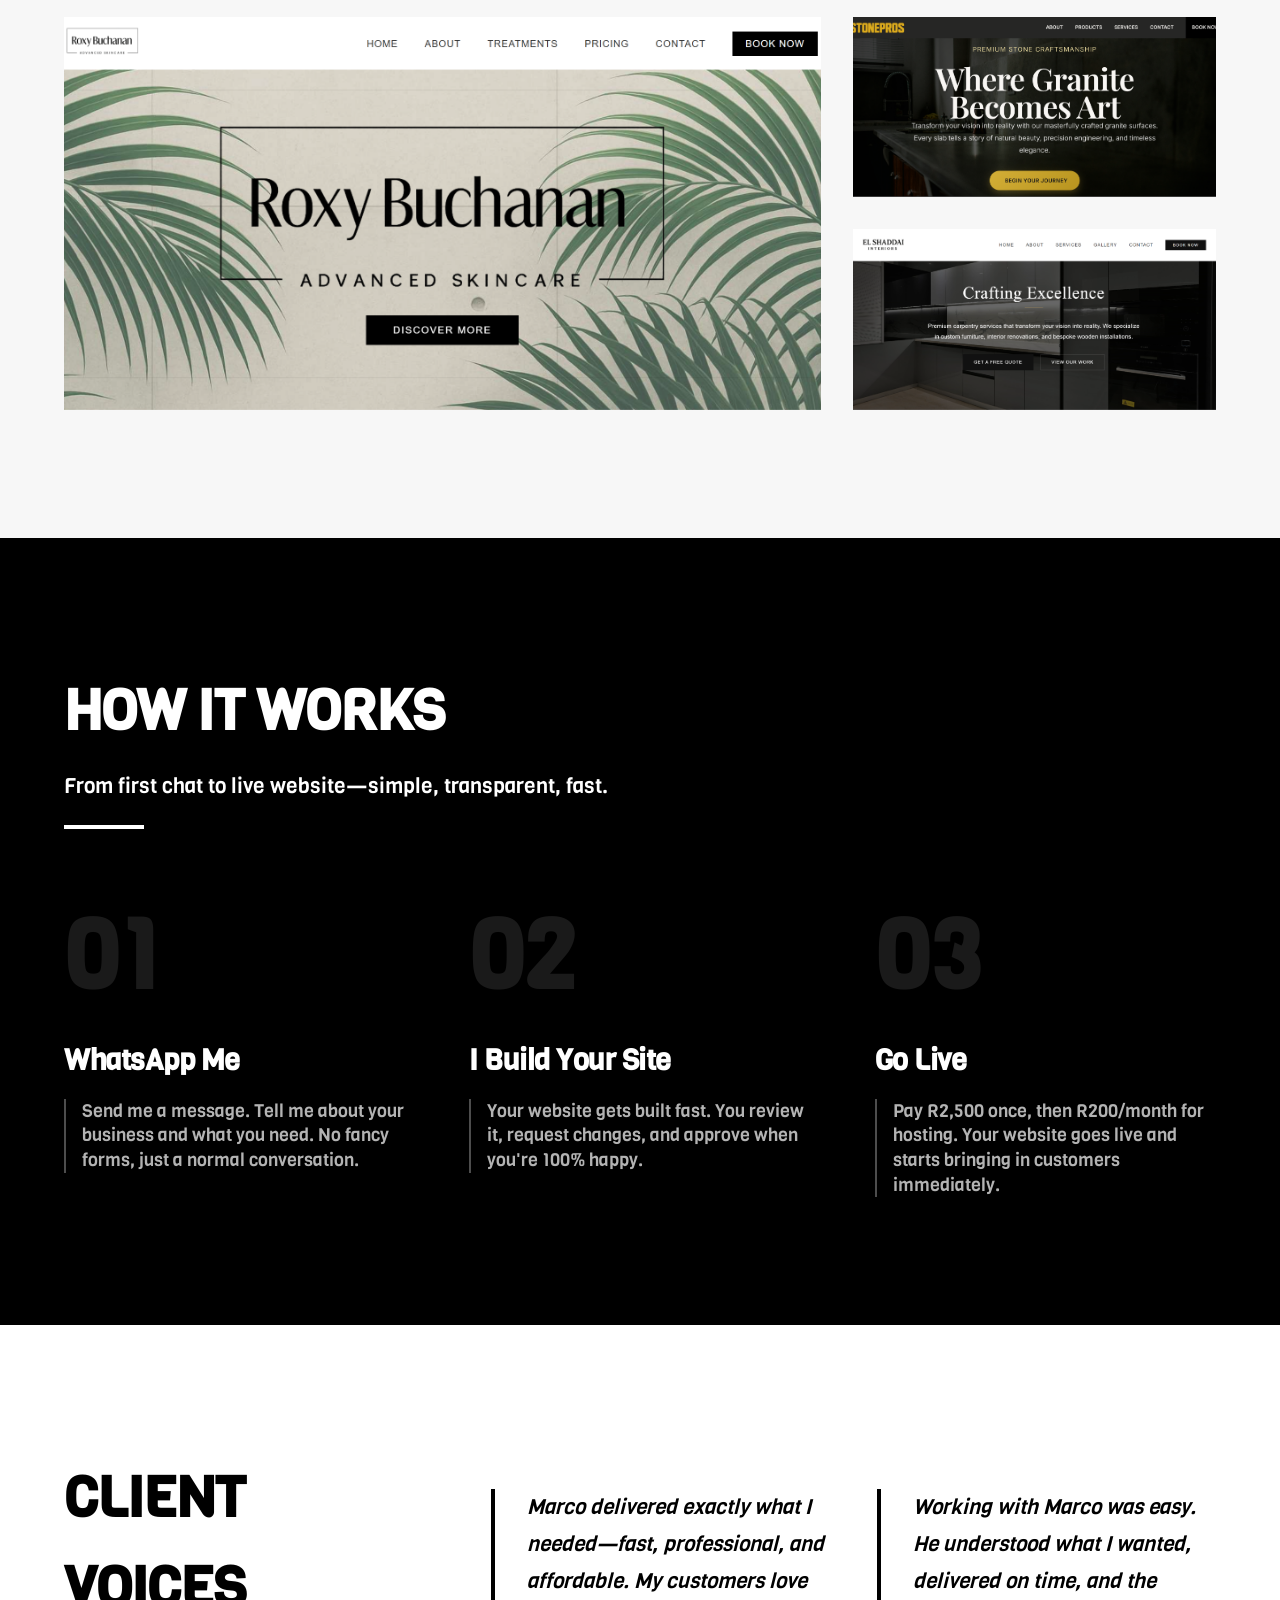
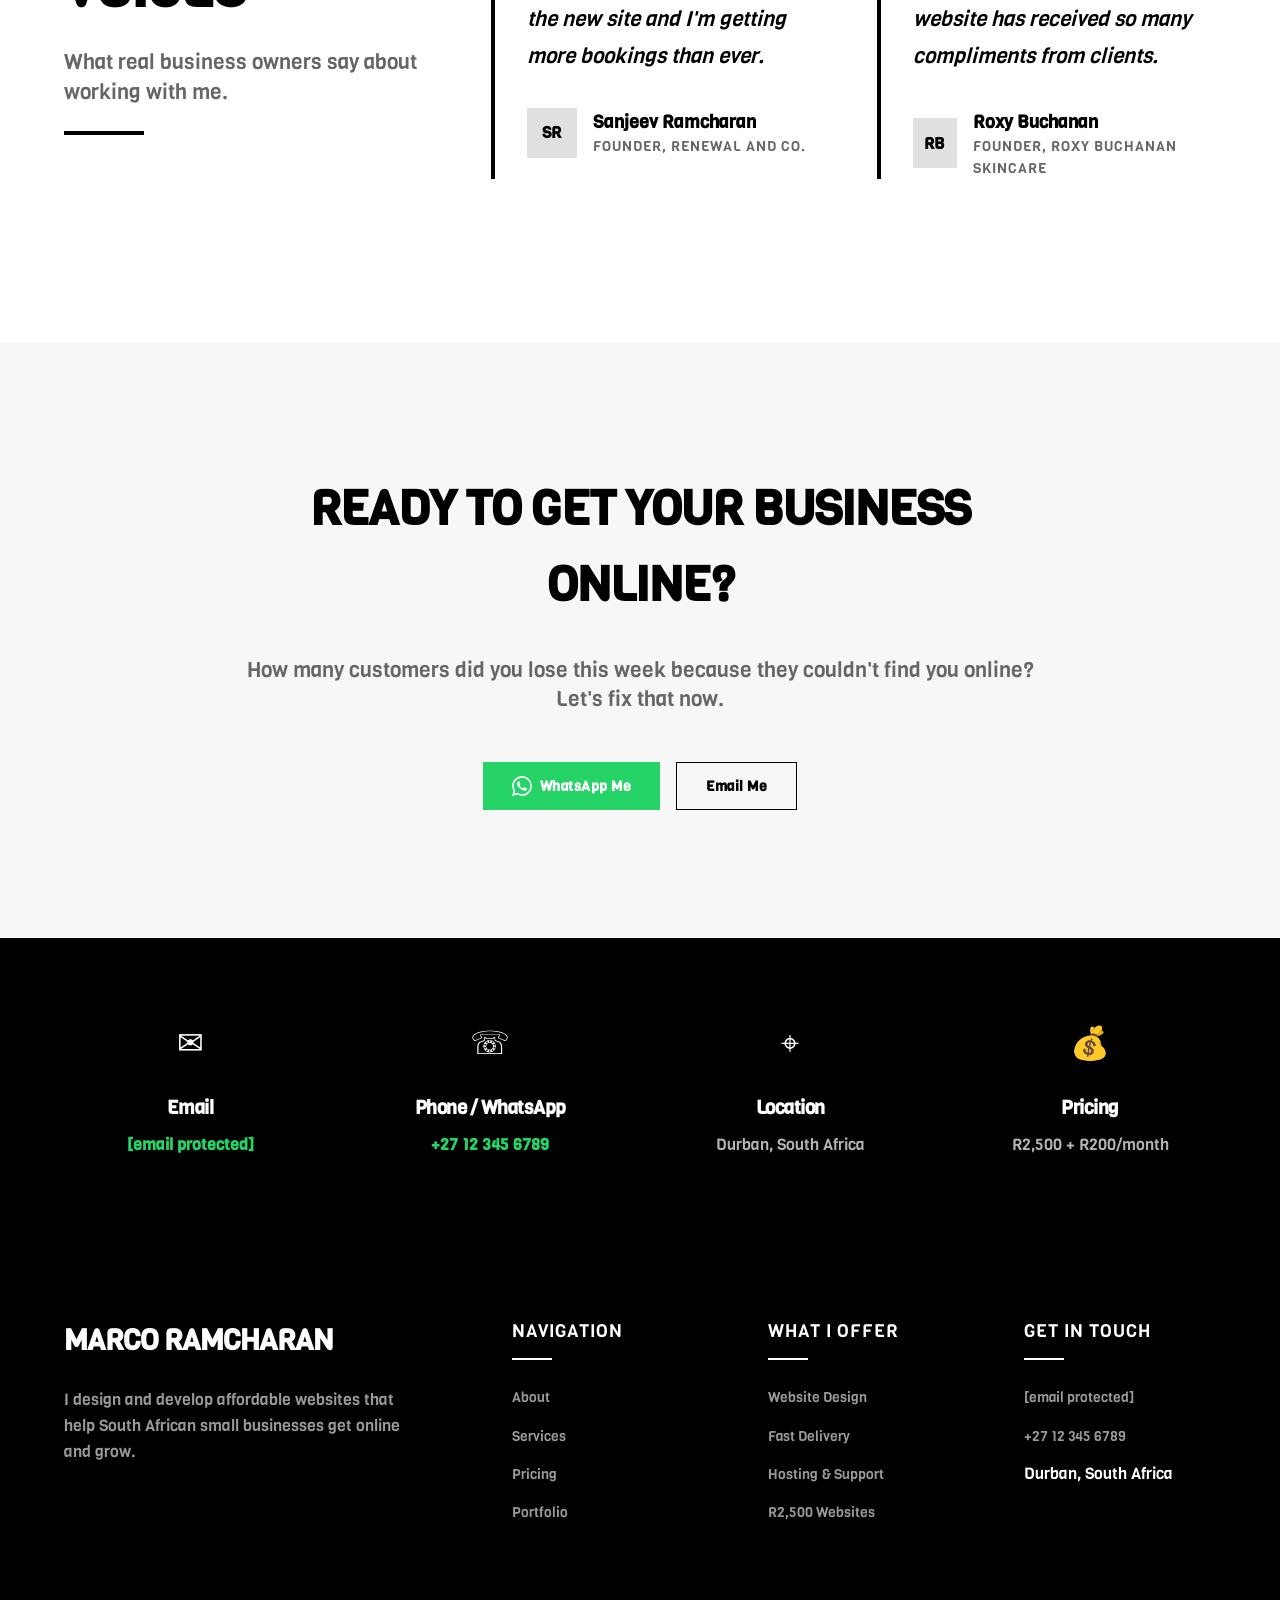
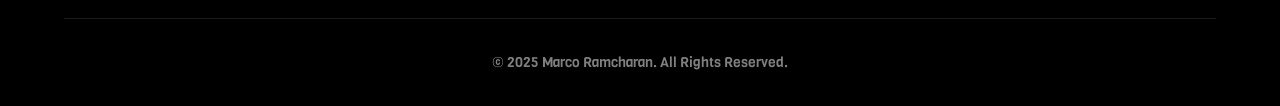
==== commit 3e979213: "added" ====
--- a/index.html
+++ b/index.html
@@ -1,1604 +1,1658 @@
 <!DOCTYPE html>
 <html lang="en">
-  <head>
-    <link
-      rel="stylesheet"
-      href="https://cdnjs.cloudflare.com/ajax/libs/font-awesome/6.5.1/css/all.min.css"
-    />
-    <meta charset="UTF-8" />
-    <meta name="viewport" content="width=device-width, initial-scale=1.0" />
-
-    <!-- Title and Meta Tags -->
-    <title>Marco Ramcharan | Affordable Websites for SA Small Businesses</title>
-    <meta
-      name="description"
-      content="Marco Ramcharan builds affordable, professional websites for South African small businesses. R2,500 websites + R100/month hosting."
-    />
-    <meta
-      name="keywords"
-      content="affordable websites South Africa, website designer Durban, cheap web design, small business websites"
-    />
-
-    <link rel="preconnect" href="https://fonts.googleapis.com" />
-    <link rel="preconnect" href="https://fonts.gstatic.com" crossorigin />
-    <link
-      href="https://fonts.googleapis.com/css2?family=Bungee+Tint&family=Michroma&family=Tourney:ital,wght@0,100..900;1,100..900&family=Viga&display=swap"
-      rel="stylesheet"
-    />
-    
-    <style>
-:root {
-    --black: black;
-    --dark-gray: black;
-    --medium-gray: #666666;
-    --light-gray: #e0e0e0;
-    --off-white: #f7f7f7;
-    --white: #ffffff;
-    --whatsapp: #25D366;
-    --accent: black;
-}
-
-.tourney-section {
-    font-family: "Viga", sans-serif;
-    font-optical-sizing: auto;
-    font-weight: 400;
-    font-style: normal;
-    font-variation-settings: "wdth" 100;
-}
-
-* {
-    margin: 0;
-    padding: 0;
-    box-sizing: border-box;
-}
-
-body {
-    background-color: var(--white);
-    color: var(--black);
-    line-height: 1.6;
-    font-weight: 400;
-}
-
-.container {
-    width: 90%;
-    max-width: 1300px;
-    margin: 0 auto;
-}
-
-/* Typography */
-h1, h2, h3, h4, h5, h6 {
-    font-weight: 700;
-    letter-spacing: -0.5px;
-}
-
-/* Header Styles */
-header {
-    padding: 1.5rem 0;
-    background-color: var(--white);
-    position: fixed;
-    width: 100%;
-    top: 0;
-    z-index: 1000;
-    border-bottom: 1px solid var(--light-gray);
-}
-
-nav {
-    display: flex;
-    justify-content: space-between;
-    align-items: center;
-}
-
-.logo {
-    font-size: 1.8rem;
-    font-weight: 600;
-    color: var(--black);
-    text-decoration: none;
-    letter-spacing: -1px;
-}
-
-.nav-links {
-    display: flex;
-    list-style: none;
-    gap: 3rem;
-}
-
-.nav-links a {
-    text-decoration: none;
-    color: var(--medium-gray);
-    font-weight: 600;
-    font-size: 0.95rem;
-    transition: color 0.2s;
-}
-
-.nav-links a:hover {
-    color: var(--black);
-}
-
-.btn {
-    display: inline-block;
-    padding: 0.7rem 1.8rem;
-    background-color: var(--black);
-    color: var(--white);
-    border: none;
-    font-size: 0.9rem;
-    letter-spacing: 0.5px;
-    cursor: pointer;
-    font-weight: 600;
-    transition: all 0.3s;
-    text-decoration: none;
-}
-
-.btn:hover {
-    background-color: var(--dark-gray);
-}
-
-.btn-whatsapp {
-    background-color: var(--whatsapp);
-    display: inline-flex;
-    align-items: center;
-    gap: 8px;
-}
-
-.btn-whatsapp:hover {
-    background-color: #1fa855;
-}
-
-.btn.secondary {
-    background-color: transparent;
-    border: 1px solid var(--black);
-    color: var(--black);
-}
-
-.btn.secondary:hover {
-    background-color: var(--black);
-    color: var(--white);
-}
-
-/* Floating WhatsApp Button */
-.whatsapp-float {
-    position: fixed;
-    bottom: 30px;
-    right: 30px;
-    width: 60px;
-    height: 60px;
-    background: var(--whatsapp);
-    border-radius: 50%;
-    display: flex;
-    align-items: center;
-    justify-content: center;
-    box-shadow: 0 4px 20px rgba(37, 211, 102, 0.4);
-    z-index: 1000;
-    cursor: pointer;
-    transition: transform 0.3s;
-    animation: pulse 2s infinite;
-    text-decoration: none;
-}
-
-.whatsapp-float:hover {
-    transform: scale(1.1);
-}
-
-@keyframes pulse {
-    0%, 100% {
+
+<head>
+  <link rel="stylesheet" href="https://cdnjs.cloudflare.com/ajax/libs/font-awesome/6.5.1/css/all.min.css" />
+  <meta charset="UTF-8" />
+  <meta name="viewport" content="width=device-width, initial-scale=1.0" />
+
+  <!-- Title and Meta Tags -->
+  <title>Marco Ramcharan | Affordable Websites for SA Small Businesses</title>
+  <meta name="description"
+    content="Marco Ramcharan builds affordable, professional websites for South African small businesses. R2,500 websites + R100/month hosting." />
+  <meta name="keywords"
+    content="affordable websites South Africa, website designer Durban, cheap web design, small business websites" />
+
+  <link rel="preconnect" href="https://fonts.googleapis.com" />
+  <link rel="preconnect" href="https://fonts.gstatic.com" crossorigin />
+  <link
+    href="https://fonts.googleapis.com/css2?family=Bungee+Tint&family=Michroma&family=Tourney:ital,wght@0,100..900;1,100..900&family=Viga&display=swap"
+    rel="stylesheet" />
+
+  <style>
+    :root {
+      --black: black;
+      --dark-gray: black;
+      --medium-gray: #666666;
+      --light-gray: #e0e0e0;
+      --off-white: #f7f7f7;
+      --white: #ffffff;
+      --whatsapp: #25D366;
+      --accent: black;
+    }
+
+    .tourney-section {
+      font-family: "Viga", sans-serif;
+      font-optical-sizing: auto;
+      font-weight: 400;
+      font-style: normal;
+      font-variation-settings: "wdth" 100;
+    }
+
+    * {
+      margin: 0;
+      padding: 0;
+      box-sizing: border-box;
+    }
+
+    body {
+      background-color: var(--white);
+      color: var(--black);
+      line-height: 1.6;
+      font-weight: 400;
+    }
+
+    .container {
+      width: 90%;
+      max-width: 1300px;
+      margin: 0 auto;
+    }
+
+    /* Typography */
+    h1,
+    h2,
+    h3,
+    h4,
+    h5,
+    h6 {
+      font-weight: 700;
+      letter-spacing: -0.5px;
+    }
+
+    /* Header Styles */
+    header {
+      padding: 1.5rem 0;
+      background-color: var(--white);
+      position: fixed;
+      width: 100%;
+      top: 0;
+      z-index: 1000;
+      border-bottom: 1px solid var(--light-gray);
+    }
+
+    nav {
+      display: flex;
+      justify-content: space-between;
+      align-items: center;
+    }
+
+    .logo {
+      font-size: 1.8rem;
+      font-weight: 600;
+      color: var(--black);
+      text-decoration: none;
+      letter-spacing: -1px;
+    }
+
+    .nav-links {
+      display: flex;
+      list-style: none;
+      gap: 3rem;
+    }
+
+    .nav-links a {
+      text-decoration: none;
+      color: var(--medium-gray);
+      font-weight: 600;
+      font-size: 0.95rem;
+      transition: color 0.2s;
+    }
+
+    .nav-links a:hover {
+      color: var(--black);
+    }
+
+    .btn {
+      display: inline-block;
+      padding: 0.7rem 1.8rem;
+      background-color: var(--black);
+      color: var(--white);
+      border: none;
+      font-size: 0.9rem;
+      letter-spacing: 0.5px;
+      cursor: pointer;
+      font-weight: 600;
+      transition: all 0.3s;
+      text-decoration: none;
+    }
+
+    .btn:hover {
+      background-color: var(--dark-gray);
+    }
+
+    .btn-whatsapp {
+      background-color: var(--whatsapp);
+      display: inline-flex;
+      align-items: center;
+      gap: 8px;
+    }
+
+    .btn-whatsapp:hover {
+      background-color: #1fa855;
+    }
+
+    .btn.secondary {
+      background-color: transparent;
+      border: 1px solid var(--black);
+      color: var(--black);
+    }
+
+    .btn.secondary:hover {
+      background-color: var(--black);
+      color: var(--white);
+    }
+
+    /* Floating WhatsApp Button */
+    .whatsapp-float {
+      position: fixed;
+      bottom: 30px;
+      right: 30px;
+      width: 60px;
+      height: 60px;
+      background: var(--whatsapp);
+      border-radius: 50%;
+      display: flex;
+      align-items: center;
+      justify-content: center;
+      box-shadow: 0 4px 20px rgba(37, 211, 102, 0.4);
+      z-index: 1000;
+      cursor: pointer;
+      transition: transform 0.3s;
+      animation: pulse 2s infinite;
+      text-decoration: none;
+    }
+
+    .whatsapp-float:hover {
+      transform: scale(1.1);
+    }
+
+    @keyframes pulse {
+
+      0%,
+      100% {
         box-shadow: 0 4px 20px rgba(37, 211, 102, 0.4);
-    }
-    50% {
+      }
+
+      50% {
         box-shadow: 0 4px 30px rgba(37, 211, 102, 0.6);
-    }
-}
-
-/* Magazine-style Hero Section */
-.hero {
-    padding: 12rem 0 8rem;
-    background-color: var(--white);
-    border-bottom: 1px solid var(--light-gray);
-}
-
-.hero-content {
-    width: 100%;
-    max-width: 1000px;
-    margin: 0 auto;
-    text-align: left;
-    position: relative;
-}
-
-.masthead {
-    position: relative;
-    margin-bottom: 4rem;
-    border-bottom: 2px solid var(--black);
-    padding-bottom: 2rem;
-    padding-top: 0.5rem;
-}
-
-.issue-info {
-    position: absolute;
-    right: 0;
-    top: 1rem;
-    font-size: 0.9rem;
-    color: var(--medium-gray);
-    text-transform: uppercase;
-    letter-spacing: 1px;
-}
-
-h1 {
-    font-size: 8rem;
-    line-height: 0.9;
-    margin-bottom: 1.5rem;
-    color: var(--black);
-    text-transform: uppercase;
-    letter-spacing: -4px;
-}
-
-h1 span {
-    color: var(--medium-gray);
-    display: block;
-    font-size: 6rem;
-}
-
-.tagline {
-    font-size: 2rem;
-    margin-bottom: 2.5rem;
-    color: var(--medium-gray);
-    font-weight: 500;
-    border-left: 4px solid var(--black);
-    padding-left: 2rem;
-    line-height: 1.2;
-}
-
-/* About Section */
-.about {
-    padding: 8rem 0;
-    background-color: var(--off-white);
-}
-
-.about-content {
-    display: grid;
-    grid-template-columns: 300px 1fr;
-    gap: 60px;
-    align-items: center;
-}
-
-.about-image {
-    width: 300px;
-    height: 300px;
-    border-radius: 20px;
-    background: linear-gradient(135deg, var(--light-gray), var(--off-white));
-    display: flex;
-    align-items: center;
-    justify-content: center;
-    font-size: 120px;
-    box-shadow: 0 10px 30px rgba(0,0,0,0.1);
-    border: 4px solid var(--white);
-}
-
-.about-text h2 {
-    font-size: 3.5rem;
-    color: var(--black);
-    margin-bottom: 1.5rem;
-    letter-spacing: -1px;
-    text-transform: uppercase;
-}
-
-.about-text p {
-    font-size: 1.2rem;
-    color: var(--medium-gray);
-    line-height: 1.7;
-    margin-bottom: 1.5rem;
-}
-
-.about-text .highlight {
-    color: var(--black);
-    font-weight: 700;
-}
-
-.about-cta {
-    margin-top: 30px;
-}
-
-/* Magazine-style Services Section */
-.services {
-    padding: 8rem 0;
-    background-color: var(--white);
-}
-
-.section-header {
-    text-align: left;
-    margin-bottom: 5rem;
-    position: relative;
-}
-
-.section-header:after {
-    content: "";
-    display: block;
-    width: 80px;
-    height: 4px;
-    background-color: var(--black);
-    margin-top: 1.5rem;
-}
-
-h2 {
-    font-size: 3.5rem;
-    color: var(--black);
-    margin-bottom: 1rem;
-    letter-spacing: -1px;
-    text-transform: uppercase;
-}
-
-.section-desc {
-    font-size: 1.3rem;
-    color: var(--medium-gray);
-    max-width: 600px;
-    font-weight: 500;
-    line-height: 1.4;
-}
-
-.services-grid {
-    display: grid;
-    grid-template-columns: repeat(3, 1fr);
-    gap: 3rem;
-}
-
-.service-card {
-    background-color: var(--white);
-    padding: 3rem 0;
-    transition: transform 0.3s;
-    border-top: 1px solid var(--light-gray);
-    position: relative;
-}
-
-.service-card:hover {
-    transform: translateY(-10px);
-}
-
-.service-number {
-    position: absolute;
-    top: 1rem;
-    right: 1rem;
-    font-size: 5rem;
-    color: var(--light-gray);
-    font-weight: 800;
-    z-index: 0;
-    opacity: 0.5;
-    line-height: 1;
-}
-
-.service-icon {
-    font-size: 2.5rem;
-    color: var(--black);
-    margin-bottom: 1.5rem;
-    position: relative;
-    z-index: 1;
-}
-
-h3 {
-    font-size: 1.8rem;
-    margin-bottom: 1rem;
-    color: var(--black);
-    position: relative;
-    z-index: 1;
-}
-
-.service-card p {
-    position: relative;
-    z-index: 1;
-    font-size: 1.1rem;
-}
-
-/* Pricing Section - Magazine Style */
-.pricing {
-    padding: 8rem 0;
-    background-color: var(--off-white);
-}
-
-.pricing-container {
-    max-width: 900px;
-    margin: 0 auto;
-    background-color: var(--white);
-    padding: 4rem;
-    border: 2px solid var(--black);
-    position: relative;
-}
-
-.pricing-badge {
-    position: absolute;
-    top: -20px;
-    left: 3rem;
-    background-color: var(--black);
-    color: var(--white);
-    padding: 0.5rem 2rem;
-    font-size: 0.9rem;
-    text-transform: uppercase;
-    letter-spacing: 1px;
-    font-weight: 600;
-}
-
-.pricing-header h2 {
-    margin-bottom: 1rem;
-}
-
-.price-display {
-    display: flex;
-    align-items: baseline;
-    gap: 1rem;
-    margin: 2rem 0;
-    padding: 2rem 0;
-    border-top: 1px solid var(--light-gray);
-    border-bottom: 1px solid var(--light-gray);
-}
-
-.price-main {
-    font-size: 5rem;
-    font-weight: 800;
-    color: var(--black);
-    line-height: 1;
-}
-
-.price-details {
-    font-size: 1.2rem;
-    color: var(--medium-gray);
-}
-
-.features-list {
-    list-style: none;
-    margin: 2rem 0;
-}
-
-.features-list li {
-    padding: 1rem 0;
-    border-bottom: 1px solid var(--light-gray);
-    font-size: 1.1rem;
-    display: flex;
-    align-items: center;
-    gap: 1rem;
-}
-
-.features-list li:before {
-    content: "✓";
-    font-weight: 800;
-    font-size: 1.5rem;
-}
-
-/* Magazine-style Portfolio Section */
-.portfolio {
-    padding: 8rem 0;
-    background-color: var(--off-white);
-}
-
-.portfolio-header {
-    display: flex;
-    justify-content: space-between;
-    align-items: flex-end;
-    margin-bottom: 5rem;
-}
-
-.portfolio-header .section-header {
-    margin-bottom: 0;
-}
-
-.portfolio-grid {
-    display: grid;
-    grid-template-columns: repeat(6, 1fr);
-    grid-template-rows: repeat(2, auto);
-    gap: 2rem;
-}
-
-.portfolio-item:nth-child(1) {
-    grid-column: span 4;
-    grid-row: span 2;
-}
-
-.portfolio-item:nth-child(2) {
-    grid-column: span 2;
-}
-
-.portfolio-item:nth-child(3) {
-    grid-column: span 2;
-}
-
-.portfolio-item {
-    position: relative;
-    overflow: hidden;
-    background-color: var(--light-gray);
-}
-
-.portfolio-item img {
-    width: 100%;
-    height: 100%;
-    object-fit: cover;
-    transition: transform 0.5s;
-}
-
-.portfolio-item:hover img {
-    transform: scale(1.05);
-}
-
-.portfolio-overlay {
-    position: absolute;
-    bottom: 0;
-    left: 0;
-    right: 0;
-    background-color: rgba(255, 255, 255, 0.9);
-    padding: 1.5rem;
-    transform: translateY(100%);
-    transition: transform 0.3s;
-}
-
-.portfolio-item:hover .portfolio-overlay {
-    transform: translateY(0);
-}
-
-.portfolio-title {
-    font-size: 1.4rem;
-    margin-bottom: 0.5rem;
-}
-
-.portfolio-category {
-    font-size: 0.9rem;
-    color: var(--medium-gray);
-    text-transform: uppercase;
-    letter-spacing: 1px;
-}
-
-.portfolio-item a {
-    text-decoration: none;
-    color: inherit;
-}
-
-/* Magazine-style Process Section */
-.process {
-    padding: 8rem 0;
-    background-color: var(--black);
-    color: var(--white);
-}
-
-.process .section-header {
-    margin-bottom: 5rem;
-}
-
-.process .section-header:after {
-    background-color: var(--white);
-}
-
-.process h2, .process .section-desc {
-    color: var(--white);
-}
-
-.process-row {
-    display: grid;
-    grid-template-columns: repeat(3, 1fr);
-    gap: 4rem;
-    position: relative;
-}
-
-.process-step {
-    position: relative;
-    z-index: 1;
-}
-
-.step-number {
-    font-size: 6rem;
-    font-weight: 800;
-    color: rgba(255, 255, 255, 0.1);
-    line-height: 1;
-    margin-bottom: 2rem;
-}
-
-.step-title {
-    font-size: 1.8rem;
-    font-weight: 700;
-    margin-bottom: 1rem;
-    color: var(--white);
-}
-
-.process-step p {
-    color: rgba(255, 255, 255, 0.7);
-    font-size: 1.1rem;
-    line-height: 1.4;
-    border-left: 2px solid rgba(255, 255, 255, 0.3);
-    padding-left: 1rem;
-}
-
-/* Magazine-style Testimonials */
-.testimonials {
-    padding: 8rem 0;
-    background-color: var(--white);
-}
-
-.testimonials-container {
-    display: grid;
-    grid-template-columns: 1fr 2fr;
-    gap: 4rem;
-    align-items: center;
-}
-
-.testimonials-intro {
-    position: relative;
-}
-
-.testimonials-grid {
-    display: grid;
-    grid-template-columns: repeat(2, 1fr);
-    gap: 3rem;
-}
-
-.testimonial-card {
-    background-color: var(--white);
-    padding: 0;
-    position: relative;
-    border-left: 4px solid var(--black);
-    padding-left: 2rem;
-}
-
-.testimonial-text {
-    font-style: italic;
-    color: var(--black);
-    margin-bottom: 2rem;
-    position: relative;
-    z-index: 1;
-    line-height: 1.8;
-    font-weight: 500;
-    font-size: 1.3rem;
-}
-
-.client-info {
-    display: flex;
-    align-items: center;
-    margin-top: 2rem;
-}
-
-.client-avatar {
-    width: 50px;
-    height: 50px;
-    background-color: var(--light-gray);
-    color: var(--black);
-    display: flex;
-    align-items: center;
-    justify-content: center;
-    font-weight: 600;
-    margin-right: 1rem;
-}
-
-.client-name {
-    font-weight: 700;
-    color: var(--black);
-    font-size: 1.1rem;
-}
-
-.client-role {
-    font-size: 0.85rem;
-    color: var(--medium-gray);
-    font-weight: 500;
-    text-transform: uppercase;
-    letter-spacing: 1px;
-}
-
-/* Magazine-style CTA Section */
-.cta {
-    padding: 8rem 0;
-    background-color: var(--off-white);
-    text-align: center;
-}
-
-.cta-container {
-    max-width: 800px;
-    margin: 0 auto;
-}
-
-.cta-content h2 {
-    margin-bottom: 2rem;
-    font-size: 3rem;
-}
-
-.cta-content .section-desc {
-    margin-bottom: 3rem;
-    max-width: 100%;
-}
-
-.cta-buttons {
-    display: flex;
-    gap: 1rem;
-    justify-content: center;
-    flex-wrap: wrap;
-}
-
-/* Contact Info Section */
-.contact-info {
-    background-color: var(--black);
-    color: var(--white);
-    padding: 5rem 0;
-}
-
-.contact-info-grid {
-    display: grid;
-    grid-template-columns: repeat(4, 1fr);
-    gap: 3rem;
-}
-
-.contact-method {
-    text-align: center;
-}
-
-.contact-icon {
-    font-size: 2rem;
-    margin-bottom: 1.5rem;
-}
-
-.contact-method h4 {
-    font-size: 1.2rem;
-    color: var(--white);
-    margin-bottom: 0.5rem;
-}
-
-.contact-method p {
-    color: rgba(255, 255, 255, 0.7);
-}
-
-.contact-method a {
-    color: var(--whatsapp);
-    text-decoration: none;
-    font-weight: 600;
-}
-
-/* Magazine-style Footer */
-footer {
-    background-color: var(--black);
-    color: var(--white);
-    padding: 5rem 0 2rem;
-}
-
-.footer-container {
-    display: grid;
-    grid-template-columns: 2fr 1fr 1fr 1fr;
-    gap: 4rem;
-}
-
-.footer-logo {
-    font-size: 1.8rem;
-    font-weight: 600;
-    color: var(--white);
-    margin-bottom: 1.5rem;
-    display: inline-block;
-    text-decoration: none;
-    letter-spacing: -1px;
-}
-
-.footer-about p {
-    color: rgba(255, 255, 255, 0.6);
-    margin-bottom: 1.5rem;
-    max-width: 350px;
-}
-
-.footer-heading {
-    font-size: 1.1rem;
-    margin-bottom: 1.5rem;
-    color: var(--white);
-    font-weight: 500;
-    text-transform: uppercase;
-    letter-spacing: 1px;
-    position: relative;
-}
-
-.footer-heading:after {
-    content: "";
-    display: block;
-    width: 40px;
-    height: 2px;
-    background-color: var(--white);
-    margin-top: 0.8rem;
-}
-
-.footer-links {
-    list-style: none;
-}
-
-.footer-links li {
-    margin-bottom: 0.8rem;
-}
-
-.footer-links a {
-    color: rgba(255, 255, 255, 0.6);
-    text-decoration: none;
-    transition: color 0.2s;
-    font-size: 0.9rem;
-}
-
-.footer-links a:hover {
-    color: var(--white);
-}
-
-.social-links {
-    display: flex;
-    gap: 1rem;
-    margin-top: 2rem;
-}
-
-.social-icon {
-    width: 40px;
-    height: 40px;
-    border: 1px solid rgba(255, 255, 255, 0.3);
-    display: flex;
-    align-items: center;
-    justify-content: center;
-    transition: all 0.3s;
-    color: rgba(255, 255, 255, 0.7);
-    text-decoration: none;
-}
-
-.social-icon:hover {
-    background-color: var(--white);
-    color: var(--black);
-}
-
-.copyright {
-    text-align: center;
-    margin-top: 5rem;
-    padding-top: 2rem;
-    border-top: 1px solid rgba(255, 255, 255, 0.1);
-    font-size: 0.9rem;
-    color: rgba(255, 255, 255, 0.5);
-}
-
-/* Mobile Nav Styles */
-.mobile-nav-toggle {
-    display: none;
-    background: none;
-    border: none;
-    cursor: pointer;
-    padding: 0;
-    z-index: 100;
-    position: relative;
-}
-
-.hamburger {
-    display: flex;
-    flex-direction: column;
-    justify-content: space-between;
-    width: 30px;
-    height: 20px;
-}
-
-.hamburger span {
-    display: block;
-    height: 2px;
-    width: 100%;
-    background-color: var(--black);
-    transition: all 0.3s ease-in-out;
-}
-
-.nav-active .hamburger span:nth-child(1) {
-    transform: rotate(45deg) translate(5px, 6px);
-}
-
-.nav-active .hamburger span:nth-child(2) {
-    opacity: 0;
-}
-
-.nav-active .hamburger span:nth-child(3) {
-    transform: rotate(-45deg) translate(5px, -6px);
-}
-
-.mobile-nav {
-    position: fixed;
-    top: 0;
-    right: -100%;
-    width: 100%;
-    height: 100%;
-    background-color: var(--white);
-    padding: 6rem 2rem 2rem;
-    transition: right 0.3s ease-in-out;
-    z-index: 1000;
-    box-shadow: -5px 0 15px rgba(0, 0, 0, 0.1);
-    overflow-y: auto;
-}
-
-.mobile-nav.active {
-    right: 0;
-}
-
-.mobile-nav-header {
-    position: absolute;
-    top: 0;
-    left: 0;
-    width: 100%;
-    padding: 1.5rem 2rem;
-    display: flex;
-    justify-content: space-between;
-    align-items: center;
-    border-bottom: 1px solid var(--light-gray);
-    background-color: var(--white);
-}
-
-.mobile-nav-logo {
-    font-size: 1.8rem;
-    font-weight: 600;
-    color: var(--black);
-    text-decoration: none;
-    letter-spacing: -1px;
-}
-
-.mobile-nav-close {
-    background: none;
-    border: none;
-    cursor: pointer;
-    padding: 0;
-    width: 30px;
-    height: 30px;
-    position: relative;
-}
-
-.mobile-nav-close:before,
-.mobile-nav-close:after {
-    content: "";
-    position: absolute;
-    width: 100%;
-    height: 2px;
-    background-color: var(--black);
-    top: 50%;
-    left: 0;
-}
-
-.mobile-nav-close:before {
-    transform: rotate(45deg);
-}
-
-.mobile-nav-close:after {
-    transform: rotate(-45deg);
-}
-
-.mobile-nav-links {
-    list-style: none;
-    margin-bottom: 2rem;
-    padding-top: 1rem;
-}
-
-.mobile-nav-links li {
-    margin-bottom: 0;
-}
-
-.mobile-nav-links li:nth-child(odd) a {
-    background-color: var(--off-white);
-    color: var(--black);
-}
-
-.mobile-nav-links li:nth-child(even) a {
-    background-color: var(--white);
-    color: var(--medium-gray);
-}
-
-.mobile-nav-links a {
-    text-decoration: none;
-    font-weight: 600;
-    font-size: 1.5rem;
-    display: block;
-    padding: 1.2rem 2rem;
-    border-bottom: 1px solid var(--light-gray);
-    transition: all 0.3s;
-    text-transform: uppercase;
-    letter-spacing: 1px;
-}
-
-.mobile-nav-links a:hover {
-    padding-left: 2.5rem;
-    color: var(--black);
-}
-
-.mobile-nav .btn {
-    display: block;
-    width: 100%;
-    text-align: center;
-    margin-top: 2rem;
-    padding: 1rem;
-    font-size: 1.1rem;
-}
-
-.overlay {
-    position: fixed;
-    top: 0;
-    left: 0;
-    width: 100%;
-    height: 100%;
-    background-color: rgba(0, 0, 0, 0.5);
-    z-index: 999;
-    opacity: 0;
-    visibility: hidden;
-    transition: all 0.3s ease-in-out;
-}
-
-.overlay.active {
-    opacity: 1;
-    visibility: visible;
-}
-
-body.no-scroll {
-    overflow: hidden;
-}
-
-/* Responsive styles */
-@media (max-width: 1200px) {
-    .services-grid,
+      }
+    }
+
+    /* Magazine-style Hero Section */
+    .hero {
+      padding: 12rem 0 8rem;
+      background-color: var(--white);
+      border-bottom: 1px solid var(--light-gray);
+    }
+
+    .hero-content {
+      width: 100%;
+      max-width: 1000px;
+      margin: 0 auto;
+      text-align: left;
+      position: relative;
+    }
+
+    .masthead {
+      position: relative;
+      margin-bottom: 4rem;
+      border-bottom: 2px solid var(--black);
+      padding-bottom: 2rem;
+      padding-top: 0.5rem;
+    }
+
+    .issue-info {
+      position: absolute;
+      right: 0;
+      top: 1rem;
+      font-size: 0.9rem;
+      color: var(--medium-gray);
+      text-transform: uppercase;
+      letter-spacing: 1px;
+    }
+
+    h1 {
+      font-size: 8rem;
+      line-height: 0.9;
+      margin-bottom: 1.5rem;
+      color: var(--black);
+      text-transform: uppercase;
+      letter-spacing: -4px;
+    }
+
+    h1 span {
+      color: var(--medium-gray);
+      display: block;
+      font-size: 6rem;
+    }
+
+    .tagline {
+      font-size: 2rem;
+      margin-bottom: 2.5rem;
+      color: var(--medium-gray);
+      font-weight: 500;
+      border-left: 4px solid var(--black);
+      padding-left: 2rem;
+      line-height: 1.2;
+    }
+
+    /* About Section */
+    .about {
+      padding: 8rem 0;
+      background-color: var(--off-white);
+    }
+
+    .about-content {
+      display: grid;
+      grid-template-columns: 300px 1fr;
+      gap: 60px;
+      align-items: center;
+    }
+
+    .about-image {
+      width: 300px;
+      height: 300px;
+      border-radius: 20px;
+      background: linear-gradient(135deg, var(--light-gray), var(--off-white));
+      display: flex;
+      align-items: center;
+      justify-content: center;
+      font-size: 120px;
+      box-shadow: 0 10px 30px rgba(0, 0, 0, 0.1);
+      border: 4px solid var(--white);
+    }
+
+    .about-text h2 {
+      font-size: 3.5rem;
+      color: var(--black);
+      margin-bottom: 1.5rem;
+      letter-spacing: -1px;
+      text-transform: uppercase;
+    }
+
+    .about-text p {
+      font-size: 1.2rem;
+      color: var(--medium-gray);
+      line-height: 1.7;
+      margin-bottom: 1.5rem;
+    }
+
+    .about-text .highlight {
+      color: var(--black);
+      font-weight: 700;
+    }
+
+    .about-cta {
+      margin-top: 30px;
+    }
+
+    /* Magazine-style Services Section */
+    .services {
+      padding: 8rem 0;
+      background-color: var(--white);
+    }
+
+    .section-header {
+      text-align: left;
+      margin-bottom: 5rem;
+      position: relative;
+    }
+
+    .section-header:after {
+      content: "";
+      display: block;
+      width: 80px;
+      height: 4px;
+      background-color: var(--black);
+      margin-top: 1.5rem;
+    }
+
+    h2 {
+      font-size: 3.5rem;
+      color: var(--black);
+      margin-bottom: 1rem;
+      letter-spacing: -1px;
+      text-transform: uppercase;
+    }
+
+    .section-desc {
+      font-size: 1.3rem;
+      color: var(--medium-gray);
+      max-width: 600px;
+      font-weight: 500;
+      line-height: 1.4;
+    }
+
+    .services-grid {
+      display: grid;
+      grid-template-columns: repeat(3, 1fr);
+      gap: 3rem;
+    }
+
+    .service-card {
+      background-color: var(--white);
+      padding: 3rem 0;
+      transition: transform 0.3s;
+      border-top: 1px solid var(--light-gray);
+      position: relative;
+    }
+
+    .service-card:hover {
+      transform: translateY(-10px);
+    }
+
+    .service-number {
+      position: absolute;
+      top: 1rem;
+      right: 1rem;
+      font-size: 5rem;
+      color: var(--light-gray);
+      font-weight: 800;
+      z-index: 0;
+      opacity: 0.5;
+      line-height: 1;
+    }
+
+    .service-icon {
+      font-size: 2.5rem;
+      color: var(--black);
+      margin-bottom: 1.5rem;
+      position: relative;
+      z-index: 1;
+    }
+
+    h3 {
+      font-size: 1.8rem;
+      margin-bottom: 1rem;
+      color: var(--black);
+      position: relative;
+      z-index: 1;
+    }
+
+    .service-card p {
+      position: relative;
+      z-index: 1;
+      font-size: 1.1rem;
+    }
+
+    /* Pricing Section - Magazine Style */
+    .pricing {
+      padding: 8rem 0;
+      background-color: var(--off-white);
+    }
+
+    .pricing-container {
+      max-width: 900px;
+      margin: 0 auto;
+      background-color: var(--white);
+      padding: 4rem;
+      border: 2px solid var(--black);
+      position: relative;
+    }
+
+    .pricing-badge {
+      position: absolute;
+      top: -20px;
+      left: 3rem;
+      background-color: var(--black);
+      color: var(--white);
+      padding: 0.5rem 2rem;
+      font-size: 0.9rem;
+      text-transform: uppercase;
+      letter-spacing: 1px;
+      font-weight: 600;
+    }
+
+    .pricing-header h2 {
+      margin-bottom: 1rem;
+    }
+
+    .price-display {
+      display: flex;
+      align-items: baseline;
+      gap: 1rem;
+      margin: 2rem 0;
+      padding: 2rem 0;
+      border-top: 1px solid var(--light-gray);
+      border-bottom: 1px solid var(--light-gray);
+    }
+
+    .price-main {
+      font-size: 5rem;
+      font-weight: 800;
+      color: var(--black);
+      line-height: 1;
+    }
+
+    .price-details {
+      font-size: 1.2rem;
+      color: var(--medium-gray);
+    }
+
+    .features-list {
+      list-style: none;
+      margin: 2rem 0;
+    }
+
+    .features-list li {
+      padding: 1rem 0;
+      border-bottom: 1px solid var(--light-gray);
+      font-size: 1.1rem;
+      display: flex;
+      align-items: center;
+      gap: 1rem;
+    }
+
+    .features-list li:before {
+      content: "✓";
+      font-weight: 800;
+      font-size: 1.5rem;
+    }
+
+    /* Magazine-style Portfolio Section */
+    .portfolio {
+      padding: 8rem 0;
+      background-color: var(--off-white);
+    }
+
+    .portfolio-header {
+      display: flex;
+      justify-content: space-between;
+      align-items: flex-end;
+      margin-bottom: 5rem;
+    }
+
+    .portfolio-header .section-header {
+      margin-bottom: 0;
+    }
+
+    .portfolio-grid {
+      display: grid;
+      grid-template-columns: repeat(6, 1fr);
+      grid-template-rows: repeat(2, auto);
+      gap: 2rem;
+    }
+
+    .portfolio-item:nth-child(1) {
+      grid-column: span 4;
+      grid-row: span 2;
+    }
+
+    .portfolio-item:nth-child(2) {
+      grid-column: span 2;
+    }
+
+    .portfolio-item:nth-child(3) {
+      grid-column: span 2;
+    }
+
+    .portfolio-item {
+      position: relative;
+      overflow: hidden;
+      background-color: var(--light-gray);
+    }
+
+    .portfolio-item img {
+      width: 100%;
+      height: 100%;
+      object-fit: cover;
+      transition: transform 0.5s;
+    }
+
+    .portfolio-item:hover img {
+      transform: scale(1.05);
+    }
+
+    .portfolio-overlay {
+      position: absolute;
+      bottom: 0;
+      left: 0;
+      right: 0;
+      background-color: rgba(255, 255, 255, 0.9);
+      padding: 1.5rem;
+      transform: translateY(100%);
+      transition: transform 0.3s;
+    }
+
+    .portfolio-item:hover .portfolio-overlay {
+      transform: translateY(0);
+    }
+
+    .portfolio-title {
+      font-size: 1.4rem;
+      margin-bottom: 0.5rem;
+    }
+
+    .portfolio-category {
+      font-size: 0.9rem;
+      color: var(--medium-gray);
+      text-transform: uppercase;
+      letter-spacing: 1px;
+    }
+
+    .portfolio-item a {
+      text-decoration: none;
+      color: inherit;
+    }
+
+    /* Magazine-style Process Section */
+    .process {
+      padding: 8rem 0;
+      background-color: var(--black);
+      color: var(--white);
+    }
+
+    .process .section-header {
+      margin-bottom: 5rem;
+    }
+
+    .process .section-header:after {
+      background-color: var(--white);
+    }
+
+    .process h2,
+    .process .section-desc {
+      color: var(--white);
+    }
+
+    .process-row {
+      display: grid;
+      grid-template-columns: repeat(3, 1fr);
+      gap: 4rem;
+      position: relative;
+    }
+
+    .process-step {
+      position: relative;
+      z-index: 1;
+    }
+
+    .step-number {
+      font-size: 6rem;
+      font-weight: 800;
+      color: rgba(255, 255, 255, 0.1);
+      line-height: 1;
+      margin-bottom: 2rem;
+    }
+
+    .step-title {
+      font-size: 1.8rem;
+      font-weight: 700;
+      margin-bottom: 1rem;
+      color: var(--white);
+    }
+
+    .process-step p {
+      color: rgba(255, 255, 255, 0.7);
+      font-size: 1.1rem;
+      line-height: 1.4;
+      border-left: 2px solid rgba(255, 255, 255, 0.3);
+      padding-left: 1rem;
+    }
+
+    /* Magazine-style Testimonials */
+    .testimonials {
+      padding: 8rem 0;
+      background-color: var(--white);
+    }
+
+    .testimonials-container {
+      display: grid;
+      grid-template-columns: 1fr 2fr;
+      gap: 4rem;
+      align-items: center;
+    }
+
+    .testimonials-intro {
+      position: relative;
+    }
+
     .testimonials-grid {
+      display: grid;
+      grid-template-columns: repeat(2, 1fr);
+      gap: 3rem;
+    }
+
+    .testimonial-card {
+      background-color: var(--white);
+      padding: 0;
+      position: relative;
+      border-left: 4px solid var(--black);
+      padding-left: 2rem;
+    }
+
+    .testimonial-text {
+      font-style: italic;
+      color: var(--black);
+      margin-bottom: 2rem;
+      position: relative;
+      z-index: 1;
+      line-height: 1.8;
+      font-weight: 500;
+      font-size: 1.3rem;
+    }
+
+    .client-info {
+      display: flex;
+      align-items: center;
+      margin-top: 2rem;
+    }
+
+    .client-avatar {
+      width: 50px;
+      height: 50px;
+      background-color: var(--light-gray);
+      color: var(--black);
+      display: flex;
+      align-items: center;
+      justify-content: center;
+      font-weight: 600;
+      margin-right: 1rem;
+    }
+
+    .client-name {
+      font-weight: 700;
+      color: var(--black);
+      font-size: 1.1rem;
+    }
+
+    .client-role {
+      font-size: 0.85rem;
+      color: var(--medium-gray);
+      font-weight: 500;
+      text-transform: uppercase;
+      letter-spacing: 1px;
+    }
+
+    /* Magazine-style CTA Section */
+    .cta {
+      padding: 8rem 0;
+      background-color: var(--off-white);
+      text-align: center;
+    }
+
+    .cta-container {
+      max-width: 800px;
+      margin: 0 auto;
+    }
+
+    .cta-content h2 {
+      margin-bottom: 2rem;
+      font-size: 3rem;
+    }
+
+    .cta-content .section-desc {
+      margin-bottom: 3rem;
+      max-width: 100%;
+    }
+
+    .cta-buttons {
+      display: flex;
+      gap: 1rem;
+      justify-content: center;
+      flex-wrap: wrap;
+    }
+
+    /* Contact Info Section */
+    .contact-info {
+      background-color: var(--black);
+      color: var(--white);
+      padding: 5rem 0;
+    }
+
+    .contact-info-grid {
+      display: grid;
+      grid-template-columns: repeat(4, 1fr);
+      gap: 3rem;
+    }
+
+    .contact-method {
+      text-align: center;
+    }
+
+    .contact-icon {
+      font-size: 2rem;
+      margin-bottom: 1.5rem;
+    }
+
+    .contact-method h4 {
+      font-size: 1.2rem;
+      color: var(--white);
+      margin-bottom: 0.5rem;
+    }
+
+    .contact-method p {
+      color: rgba(255, 255, 255, 0.7);
+    }
+
+    .contact-method a {
+      color: var(--whatsapp);
+      text-decoration: none;
+      font-weight: 600;
+    }
+
+    /* Magazine-style Footer */
+    footer {
+      background-color: var(--black);
+      color: var(--white);
+      padding: 5rem 0 2rem;
+    }
+
+    .footer-container {
+      display: grid;
+      grid-template-columns: 2fr 1fr 1fr 1fr;
+      gap: 4rem;
+    }
+
+    .footer-logo {
+      font-size: 1.8rem;
+      font-weight: 600;
+      color: var(--white);
+      margin-bottom: 1.5rem;
+      display: inline-block;
+      text-decoration: none;
+      letter-spacing: -1px;
+    }
+
+    .footer-about p {
+      color: rgba(255, 255, 255, 0.6);
+      margin-bottom: 1.5rem;
+      max-width: 350px;
+    }
+
+    .footer-heading {
+      font-size: 1.1rem;
+      margin-bottom: 1.5rem;
+      color: var(--white);
+      font-weight: 500;
+      text-transform: uppercase;
+      letter-spacing: 1px;
+      position: relative;
+    }
+
+    .footer-heading:after {
+      content: "";
+      display: block;
+      width: 40px;
+      height: 2px;
+      background-color: var(--white);
+      margin-top: 0.8rem;
+    }
+
+    .footer-links {
+      list-style: none;
+    }
+
+    .footer-links li {
+      margin-bottom: 0.8rem;
+    }
+
+    .footer-links a {
+      color: rgba(255, 255, 255, 0.6);
+      text-decoration: none;
+      transition: color 0.2s;
+      font-size: 0.9rem;
+    }
+
+    .footer-links a:hover {
+      color: var(--white);
+    }
+
+    .social-links {
+      display: flex;
+      gap: 1rem;
+      margin-top: 2rem;
+    }
+
+    .social-icon {
+      width: 40px;
+      height: 40px;
+      border: 1px solid rgba(255, 255, 255, 0.3);
+      display: flex;
+      align-items: center;
+      justify-content: center;
+      transition: all 0.3s;
+      color: rgba(255, 255, 255, 0.7);
+      text-decoration: none;
+    }
+
+    .social-icon:hover {
+      background-color: var(--white);
+      color: var(--black);
+    }
+
+    .copyright {
+      text-align: center;
+      margin-top: 5rem;
+      padding-top: 2rem;
+      border-top: 1px solid rgba(255, 255, 255, 0.1);
+      font-size: 0.9rem;
+      color: rgba(255, 255, 255, 0.5);
+    }
+
+    /* Mobile Nav Styles */
+    .mobile-nav-toggle {
+      display: none;
+      background: none;
+      border: none;
+      cursor: pointer;
+      padding: 0;
+      z-index: 100;
+      position: relative;
+    }
+
+    .hamburger {
+      display: flex;
+      flex-direction: column;
+      justify-content: space-between;
+      width: 30px;
+      height: 20px;
+    }
+
+    .hamburger span {
+      display: block;
+      height: 2px;
+      width: 100%;
+      background-color: var(--black);
+      transition: all 0.3s ease-in-out;
+    }
+
+    .nav-active .hamburger span:nth-child(1) {
+      transform: rotate(45deg) translate(5px, 6px);
+    }
+
+    .nav-active .hamburger span:nth-child(2) {
+      opacity: 0;
+    }
+
+    .nav-active .hamburger span:nth-child(3) {
+      transform: rotate(-45deg) translate(5px, -6px);
+    }
+
+    .mobile-nav {
+      position: fixed;
+      top: 0;
+      right: -100%;
+      width: 100%;
+      height: 100%;
+      background-color: var(--white);
+      padding: 6rem 2rem 2rem;
+      transition: right 0.3s ease-in-out;
+      z-index: 1000;
+      box-shadow: -5px 0 15px rgba(0, 0, 0, 0.1);
+      overflow-y: auto;
+    }
+
+    .mobile-nav.active {
+      right: 0;
+    }
+
+    .mobile-nav-header {
+      position: absolute;
+      top: 0;
+      left: 0;
+      width: 100%;
+      padding: 1.5rem 2rem;
+      display: flex;
+      justify-content: space-between;
+      align-items: center;
+      border-bottom: 1px solid var(--light-gray);
+      background-color: var(--white);
+    }
+
+    .mobile-nav-logo {
+      font-size: 1.8rem;
+      font-weight: 600;
+      color: var(--black);
+      text-decoration: none;
+      letter-spacing: -1px;
+    }
+
+    .mobile-nav-close {
+      background: none;
+      border: none;
+      cursor: pointer;
+      padding: 0;
+      width: 30px;
+      height: 30px;
+      position: relative;
+    }
+
+    .mobile-nav-close:before,
+    .mobile-nav-close:after {
+      content: "";
+      position: absolute;
+      width: 100%;
+      height: 2px;
+      background-color: var(--black);
+      top: 50%;
+      left: 0;
+    }
+
+    .mobile-nav-close:before {
+      transform: rotate(45deg);
+    }
+
+    .mobile-nav-close:after {
+      transform: rotate(-45deg);
+    }
+
+    .mobile-nav-links {
+      list-style: none;
+      margin-bottom: 2rem;
+      padding-top: 1rem;
+    }
+
+    .mobile-nav-links li {
+      margin-bottom: 0;
+    }
+
+    .mobile-nav-links li:nth-child(odd) a {
+      background-color: var(--off-white);
+      color: var(--black);
+    }
+
+    .mobile-nav-links li:nth-child(even) a {
+      background-color: var(--white);
+      color: var(--medium-gray);
+    }
+
+    .mobile-nav-links a {
+      text-decoration: none;
+      font-weight: 600;
+      font-size: 1.5rem;
+      display: block;
+      padding: 1.2rem 2rem;
+      border-bottom: 1px solid var(--light-gray);
+      transition: all 0.3s;
+      text-transform: uppercase;
+      letter-spacing: 1px;
+    }
+
+    .mobile-nav-links a:hover {
+      padding-left: 2.5rem;
+      color: var(--black);
+    }
+
+    .mobile-nav .btn {
+      display: block;
+      width: 100%;
+      text-align: center;
+      margin-top: 2rem;
+      padding: 1rem;
+      font-size: 1.1rem;
+    }
+
+    .overlay {
+      position: fixed;
+      top: 0;
+      left: 0;
+      width: 100%;
+      height: 100%;
+      background-color: rgba(0, 0, 0, 0.5);
+      z-index: 999;
+      opacity: 0;
+      visibility: hidden;
+      transition: all 0.3s ease-in-out;
+    }
+
+    .overlay.active {
+      opacity: 1;
+      visibility: visible;
+    }
+
+    body.no-scroll {
+      overflow: hidden;
+    }
+
+    /* Responsive styles */
+    @media (max-width: 1200px) {
+
+      .services-grid,
+      .testimonials-grid {
         grid-template-columns: 1fr 1fr;
-    }
-    
-    .portfolio-grid {
+      }
+
+      .portfolio-grid {
         grid-template-columns: repeat(2, 1fr);
-    }
-    
-    .portfolio-item:nth-child(1) {
+      }
+
+      .portfolio-item:nth-child(1) {
         grid-column: span 2;
         grid-row: span 1;
-    }
-    
-    .portfolio-item:nth-child(2),
-    .portfolio-item:nth-child(3) {
+      }
+
+      .portfolio-item:nth-child(2),
+      .portfolio-item:nth-child(3) {
         grid-column: span 1;
-    }
-}
-
-@media (max-width: 990px) {
-    h1 {
+      }
+    }
+
+    @media (max-width: 990px) {
+      h1 {
         font-size: 6rem;
-    }
-    
-    h1 span {
+      }
+
+      h1 span {
         font-size: 4rem;
-    }
-    
-    .testimonials-container {
+      }
+
+      .testimonials-container {
         grid-template-columns: 1fr;
         gap: 3rem;
-    }
-    
-    .contact-info-grid {
+      }
+
+      .contact-info-grid {
         grid-template-columns: 1fr 1fr;
         gap: 3rem;
-    }
-    
-    .footer-container {
+      }
+
+      .footer-container {
         grid-template-columns: 1fr 1fr;
         gap: 3rem;
-    }
-
-    .about-content {
+      }
+
+      .about-content {
         grid-template-columns: 1fr;
         text-align: center;
         gap: 32px;
-    }
-
-    .about-image {
+      }
+
+      .about-image {
         margin: 0 auto;
-    }
-}
-
-@media (max-width: 768px) {
-    .mobile-nav-toggle {
+      }
+    }
+
+    @media (max-width: 768px) {
+      .mobile-nav-toggle {
         display: block;
-    }
-    
-    .nav-links, 
-    header .btn {
+      }
+
+      .nav-links,
+      header .btn {
         display: none;
-    }
-    
-    nav {
+      }
+
+      nav {
         justify-content: space-between;
-    }
-    
-    header {
+      }
+
+      header {
         padding: 1rem 0;
-    }
-    
-    .hero {
+      }
+
+      .hero {
         padding: 8rem 0 4rem;
-    }
-    
-    h1 {
+      }
+
+      h1 {
         font-size: 5rem;
-    }
-    
-    h1 span {
+      }
+
+      h1 span {
         font-size: 3rem;
-    }
-    
-    .services-grid,
-    .testimonials-grid {
+      }
+
+      .services-grid,
+      .testimonials-grid {
         grid-template-columns: 1fr;
-    }
-    
-    .process-row {
+      }
+
+      .process-row {
         grid-template-columns: 1fr;
         gap: 3rem;
-    }
-    
-    .portfolio-grid {
+      }
+
+      .portfolio-grid {
         grid-template-columns: 1fr;
-    }
-    
-    .portfolio-item:nth-child(1),
-    .portfolio-item:nth-child(2),
-    .portfolio-item:nth-child(3) {
+      }
+
+      .portfolio-item:nth-child(1),
+      .portfolio-item:nth-child(2),
+      .portfolio-item:nth-child(3) {
         grid-column: span 1;
-    }
-    
-    .services, .portfolio, .process, .testimonials, .cta, .pricing, .about {
+      }
+
+      .services,
+      .portfolio,
+      .process,
+      .testimonials,
+      .cta,
+      .pricing,
+      .about {
         padding: 4rem 0;
-    }
-    
-    .section-header {
+      }
+
+      .section-header {
         margin-bottom: 3rem;
-    }
-    
-    .footer-container {
+      }
+
+      .footer-container {
         grid-template-columns: 1fr;
         gap: 3rem;
-    }
-
-    .pricing-container {
+      }
+
+      .pricing-container {
         padding: 3rem 1.5rem;
-    }
-
-    .price-main {
+      }
+
+      .price-main {
         font-size: 3.5rem;
-    }
-
-    .cta-buttons {
+      }
+
+      .cta-buttons {
         flex-direction: column;
-    }
-
-    .cta-buttons .btn {
+      }
+
+      .cta-buttons .btn {
         width: 100%;
-    }
-}
-
-@media (max-width: 480px) {
-    h1 {
+      }
+    }
+
+    @media (max-width: 480px) {
+      h1 {
         font-size: 4rem;
-    }
-    
-    h1 span {
+      }
+
+      h1 span {
         font-size: 2.5rem;
-    }
-    
-    .contact-info-grid {
+      }
+
+      .contact-info-grid {
         grid-template-columns: 1fr;
-    }
-
-    .about-text h2 {
+      }
+
+      .about-text h2 {
         font-size: 2.5rem;
-    }
-
-    .about-text p {
+      }
+
+      .about-text p {
         font-size: 1rem;
-    }
-}
-    </style>
-  </head>
-  <body class="tourney-section">
-    <!-- Header -->
-    <header>
-      <div class="container">
-        <nav>
-          <a href="/" class="logo">MARCO RAMCHARAN</a>
-          <ul class="nav-links">
-            <li><a href="#about">ABOUT</a></li>
-            <li><a href="#services">SERVICES</a></li>
-            <li><a href="#pricing">PRICING</a></li>
-            <li><a href="#portfolio">WORK</a></li>
-          </ul>
-          <a href="https://wa.me/27123456789" class="btn btn-whatsapp">
-            <svg width="20" height="20" viewBox="0 0 24 24" fill="currentColor">
-              <path d="M17.472 14.382c-.297-.149-1.758-.867-2.03-.967-.273-.099-.471-.148-.67.15-.197.297-.767.966-.94 1.164-.173.199-.347.223-.644.075-.297-.15-1.255-.463-2.39-1.475-.883-.788-1.48-1.761-1.653-2.059-.173-.297-.018-.458.13-.606.134-.133.298-.347.446-.52.149-.174.198-.298.298-.497.099-.198.05-.371-.025-.52-.075-.149-.669-1.612-.916-2.207-.242-.579-.487-.5-.669-.51-.173-.008-.371-.01-.57-.01-.198 0-.52.074-.792.372-.272.297-1.04 1.016-1.04 2.479 0 1.462 1.065 2.875 1.213 3.074.149.198 2.096 3.2 5.077 4.487.709.306 1.262.489 1.694.625.712.227 1.36.195 1.871.118.571-.085 1.758-.719 2.006-1.413.248-.694.248-1.289.173-1.413-.074-.124-.272-.198-.57-.347m-5.421 7.403h-.004a9.87 9.87 0 01-5.031-1.378l-.361-.214-3.741.982.998-3.648-.235-.374a9.86 9.86 0 01-1.51-5.26c.001-5.45 4.436-9.884 9.888-9.884 2.64 0 5.122 1.03 6.988 2.898a9.825 9.825 0 012.893 6.994c-.003 5.45-4.437 9.884-9.885 9.884m8.413-18.297A11.815 11.815 0 0012.05 0C5.495 0 .16 5.335.157 11.892c0 2.096.547 4.142 1.588 5.945L.057 24l6.305-1.654a11.882 11.882 0 005.683 1.448h.005c6.554 0 11.89-5.335 11.893-11.893a11.821 11.821 0 00-3.48-8.413z"/>
-            </svg>
-            WhatsApp
-          </a>
-          <button class="mobile-nav-toggle" aria-label="Toggle navigation">
-            <div class="hamburger">
-              <span></span>
-              <span></span>
-              <span></span>
-            </div>
-          </button>
-        </nav>
-      </div>
-      <div class="mobile-nav">
-        <div class="mobile-nav-header">
-          <span class="mobile-nav-logo">MARCO RAMCHARAN</span>
-          <button class="mobile-nav-close" aria-label="Close navigation"></button>
-        </div>
-        <ul class="mobile-nav-links">
-          <li><a href="#about">About</a></li>
-          <li><a href="#services">Services</a></li>
-          <li><a href="#pricing">Pricing</a></li>
-          <li><a href="#portfolio">Work</a></li>
+      }
+    }
+  </style>
+</head>
+
+<body class="tourney-section">
+  <!-- Header -->
+  <header>
+    <div class="container">
+      <nav>
+        <a href="/" class="logo">MARCO RAMCHARAN</a>
+        <ul class="nav-links">
+          <li><a href="#about">ABOUT</a></li>
+          <li><a href="#services">SERVICES</a></li>
+          <li><a href="#pricing">PRICING</a></li>
+          <li><a href="#portfolio">WORK</a></li>
         </ul>
         <a href="https://wa.me/27123456789" class="btn btn-whatsapp">
           <svg width="20" height="20" viewBox="0 0 24 24" fill="currentColor">
-            <path d="M17.472 14.382c-.297-.149-1.758-.867-2.03-.967-.273-.099-.471-.148-.67.15-.197.297-.767.966-.94 1.164-.173.199-.347.223-.644.075-.297-.15-1.255-.463-2.39-1.475-.883-.788-1.48-1.761-1.653-2.059-.173-.297-.018-.458.13-.606.134-.133.298-.347.446-.52.149-.174.198-.298.298-.497.099-.198.05-.371-.025-.52-.075-.149-.669-1.612-.916-2.207-.242-.579-.487-.5-.669-.51-.173-.008-.371-.01-.57-.01-.198 0-.52.074-.792.372-.272.297-1.04 1.016-1.04 2.479 0 1.462 1.065 2.875 1.213 3.074.149.198 2.096 3.2 5.077 4.487.709.306 1.262.489 1.694.625.712.227 1.36.195 1.871.118.571-.085 1.758-.719 2.006-1.413.248-.694.248-1.289.173-1.413-.074-.124-.272-.198-.57-.347m-5.421 7.403h-.004a9.87 9.87 0 01-5.031-1.378l-.361-.214-3.741.982.998-3.648-.235-.374a9.86 9.86 0 01-1.51-5.26c.001-5.45 4.436-9.884 9.888-9.884 2.64 0 5.122 1.03 6.988 2.898a9.825 9.825 0 012.893 6.994c-.003 5.45-4.437 9.884-9.885 9.884m8.413-18.297A11.815 11.815 0 0012.05 0C5.495 0 .16 5.335.157 11.892c0 2.096.547 4.142 1.588 5.945L.057 24l6.305-1.654a11.882 11.882 0 005.683 1.448h.005c6.554 0 11.89-5.335 11.893-11.893a11.821 11.821 0 00-3.48-8.413z"/>
+            <path
+              d="M17.472 14.382c-.297-.149-1.758-.867-2.03-.967-.273-.099-.471-.148-.67.15-.197.297-.767.966-.94 1.164-.173.199-.347.223-.644.075-.297-.15-1.255-.463-2.39-1.475-.883-.788-1.48-1.761-1.653-2.059-.173-.297-.018-.458.13-.606.134-.133.298-.347.446-.52.149-.174.198-.298.298-.497.099-.198.05-.371-.025-.52-.075-.149-.669-1.612-.916-2.207-.242-.579-.487-.5-.669-.51-.173-.008-.371-.01-.57-.01-.198 0-.52.074-.792.372-.272.297-1.04 1.016-1.04 2.479 0 1.462 1.065 2.875 1.213 3.074.149.198 2.096 3.2 5.077 4.487.709.306 1.262.489 1.694.625.712.227 1.36.195 1.871.118.571-.085 1.758-.719 2.006-1.413.248-.694.248-1.289.173-1.413-.074-.124-.272-.198-.57-.347m-5.421 7.403h-.004a9.87 9.87 0 01-5.031-1.378l-.361-.214-3.741.982.998-3.648-.235-.374a9.86 9.86 0 01-1.51-5.26c.001-5.45 4.436-9.884 9.888-9.884 2.64 0 5.122 1.03 6.988 2.898a9.825 9.825 0 012.893 6.994c-.003 5.45-4.437 9.884-9.885 9.884m8.413-18.297A11.815 11.815 0 0012.05 0C5.495 0 .16 5.335.157 11.892c0 2.096.547 4.142 1.588 5.945L.057 24l6.305-1.654a11.882 11.882 0 005.683 1.448h.005c6.554 0 11.89-5.335 11.893-11.893a11.821 11.821 0 00-3.48-8.413z" />
           </svg>
-          WhatsApp Me
+          WhatsApp
+        </a>
+        <button class="mobile-nav-toggle" aria-label="Toggle navigation">
+          <div class="hamburger">
+            <span></span>
+            <span></span>
+            <span></span>
+          </div>
+        </button>
+      </nav>
+    </div>
+    <div class="mobile-nav">
+      <div class="mobile-nav-header">
+        <span class="mobile-nav-logo">MARCO RAMCHARAN</span>
+        <button class="mobile-nav-close" aria-label="Close navigation"></button>
+      </div>
+      <ul class="mobile-nav-links">
+        <li><a href="#about">About</a></li>
+        <li><a href="#services">Services</a></li>
+        <li><a href="#pricing">Pricing</a></li>
+        <li><a href="#portfolio">Work</a></li>
+      </ul>
+      <a href="https://wa.me/27123456789" class="btn btn-whatsapp">
+        <svg width="20" height="20" viewBox="0 0 24 24" fill="currentColor">
+          <path
+            d="M17.472 14.382c-.297-.149-1.758-.867-2.03-.967-.273-.099-.471-.148-.67.15-.197.297-.767.966-.94 1.164-.173.199-.347.223-.644.075-.297-.15-1.255-.463-2.39-1.475-.883-.788-1.48-1.761-1.653-2.059-.173-.297-.018-.458.13-.606.134-.133.298-.347.446-.52.149-.174.198-.298.298-.497.099-.198.05-.371-.025-.52-.075-.149-.669-1.612-.916-2.207-.242-.579-.487-.5-.669-.51-.173-.008-.371-.01-.57-.01-.198 0-.52.074-.792.372-.272.297-1.04 1.016-1.04 2.479 0 1.462 1.065 2.875 1.213 3.074.149.198 2.096 3.2 5.077 4.487.709.306 1.262.489 1.694.625.712.227 1.36.195 1.871.118.571-.085 1.758-.719 2.006-1.413.248-.694.248-1.289.173-1.413-.074-.124-.272-.198-.57-.347m-5.421 7.403h-.004a9.87 9.87 0 01-5.031-1.378l-.361-.214-3.741.982.998-3.648-.235-.374a9.86 9.86 0 01-1.51-5.26c.001-5.45 4.436-9.884 9.888-9.884 2.64 0 5.122 1.03 6.988 2.898a9.825 9.825 0 012.893 6.994c-.003 5.45-4.437 9.884-9.885 9.884m8.413-18.297A11.815 11.815 0 0012.05 0C5.495 0 .16 5.335.157 11.892c0 2.096.547 4.142 1.588 5.945L.057 24l6.305-1.654a11.882 11.882 0 005.683 1.448h.005c6.554 0 11.89-5.335 11.893-11.893a11.821 11.821 0 00-3.48-8.413z" />
+        </svg>
+        WhatsApp Me
+      </a>
+    </div>
+    <div class="overlay"></div>
+  </header>
+
+  <!-- Hero Section -->
+  <section class="hero">
+    <div class="container">
+      <div class="hero-content">
+        <div class="masthead">
+          <div class="issue-info">JANUARY 2025 • DURBAN</div>
+        </div>
+        <h1>MARCO<span>RAMCHARAN</span></h1>
+        <p class="tagline">
+          Your competitors are getting customers online while you're still waiting for the phone to ring.
+        </p>
+        <p style="font-size: 1.2rem; color: var(--medium-gray); margin-bottom: 2rem; font-weight: 500;">
+          R2,500 one-time + R200/month hosting. Get your business online fast.
+        </p>
+        <a href="https://wa.me/27123456789" class="btn btn-whatsapp">
+          <svg width="20" height="20" viewBox="0 0 24 24" fill="currentColor">
+            <path
+              d="M17.472 14.382c-.297-.149-1.758-.867-2.03-.967-.273-.099-.471-.148-.67.15-.197.297-.767.966-.94 1.164-.173.199-.347.223-.644.075-.297-.15-1.255-.463-2.39-1.475-.883-.788-1.48-1.761-1.653-2.059-.173-.297-.018-.458.13-.606.134-.133.298-.347.446-.52.149-.174.198-.298.298-.497.099-.198.05-.371-.025-.52-.075-.149-.669-1.612-.916-2.207-.242-.579-.487-.5-.669-.51-.173-.008-.371-.01-.57-.01-.198 0-.52.074-.792.372-.272.297-1.04 1.016-1.04 2.479 0 1.462 1.065 2.875 1.213 3.074.149.198 2.096 3.2 5.077 4.487.709.306 1.262.489 1.694.625.712.227 1.36.195 1.871.118.571-.085 1.758-.719 2.006-1.413.248-.694.248-1.289.173-1.413-.074-.124-.272-.198-.57-.347m-5.421 7.403h-.004a9.87 9.87 0 01-5.031-1.378l-.361-.214-3.741.982.998-3.648-.235-.374a9.86 9.86 0 01-1.51-5.26c.001-5.45 4.436-9.884 9.888-9.884 2.64 0 5.122 1.03 6.988 2.898a9.825 9.825 0 012.893 6.994c-.003 5.45-4.437 9.884-9.885 9.884m8.413-18.297A11.815 11.815 0 0012.05 0C5.495 0 .16 5.335.157 11.892c0 2.096.547 4.142 1.588 5.945L.057 24l6.305-1.654a11.882 11.882 0 005.683 1.448h.005c6.554 0 11.89-5.335 11.893-11.893a11.821 11.821 0 00-3.48-8.413z" />
+          </svg>
+          Let's Chat
+        </a>
+        <div
+          style="margin-top: 2rem; padding: 1.5rem; background-color: var(--off-white); border-left: 4px solid var(--whatsapp); border-radius: 4px;">
+          <div style="display: flex; gap: 0.5rem; margin-bottom: 0.5rem; color: #FFC107;">
+            ⭐⭐⭐⭐⭐
+          </div>
+          <p style="font-style: italic; color: var(--black); font-size: 1.1rem; margin-bottom: 0.5rem;">
+            "Marco delivered exactly what I needed—fast, professional, and affordable."
+          </p>
+          <p style="font-size: 0.9rem; color: var(--medium-gray); font-weight: 600;">
+            — Roxy Buchanan, Roxy Buchanan Advanced Skincare
+          </p>
+        </div>
+      </div>
+    </div>
+  </section>
+
+  <!-- About Section -->
+  <section id="about" class="about">
+    <div class="container">
+      <div class="about-content">
+        <div class="about-image">
+          <img src="/images/five.jpg" alt="Marco Ramcharan"
+            style="width: 100%; height: 100%; object-fit: cover; border-radius: 20px;" />
+
+        </div>
+        <div class="about-text">
+          <h2>Hi, I'm Marco</h2>
+          <p>I help South African small businesses get online without breaking the bank. While other agencies charge
+            <span class="highlight">R10,000+</span>, I deliver professional 4-page websites for just <span
+              class="highlight">R2,500 + R200/month hosting</span>.</p>
+          <p><strong>Every week you wait, your competitors are capturing the customers that should be YOURS.</strong>
+          </p>
+          <p><strong>No BS. No hidden fees. Just clean websites that work.</strong></p>
+          <p>I build sites for plumbers, towing services, real estate agents, and any small business that needs to get
+            online fast.</p>
+          <div class="about-cta">
+            <a href="https://wa.me/27123456789" class="btn btn-whatsapp">
+              <svg width="20" height="20" viewBox="0 0 24 24" fill="currentColor">
+                <path
+                  d="M17.472 14.382c-.297-.149-1.758-.867-2.03-.967-.273-.099-.471-.148-.67.15-.197.297-.767.966-.94 1.164-.173.199-.347.223-.644.075-.297-.15-1.255-.463-2.39-1.475-.883-.788-1.48-1.761-1.653-2.059-.173-.297-.018-.458.13-.606.134-.133.298-.347.446-.52.149-.174.198-.298.298-.497.099-.198.05-.371-.025-.52-.075-.149-.669-1.612-.916-2.207-.242-.579-.487-.5-.669-.51-.173-.008-.371-.01-.57-.01-.198 0-.52.074-.792.372-.272.297-1.04 1.016-1.04 2.479 0 1.462 1.065 2.875 1.213 3.074.149.198 2.096 3.2 5.077 4.487.709.306 1.262.489 1.694.625.712.227 1.36.195 1.871.118.571-.085 1.758-.719 2.006-1.413.248-.694.248-1.289.173-1.413-.074-.124-.272-.198-.57-.347m-5.421 7.403h-.004a9.87 9.87 0 01-5.031-1.378l-.361-.214-3.741.982.998-3.648-.235-.374a9.86 9.86 0 01-1.51-5.26c.001-5.45 4.436-9.884 9.888-9.884 2.64 0 5.122 1.03 6.988 2.898a9.825 9.825 0 012.893 6.994c-.003 5.45-4.437 9.884-9.885 9.884m8.413-18.297A11.815 11.815 0 0012.05 0C5.495 0 .16 5.335.157 11.892c0 2.096.547 4.142 1.588 5.945L.057 24l6.305-1.654a11.882 11.882 0 005.683 1.448h.005c6.554 0 11.89-5.335 11.893-11.893a11.821 11.821 0 00-3.48-8.413z" />
+              </svg>
+              Let's Chat on WhatsApp
+            </a>
+          </div>
+        </div>
+      </div>
+    </div>
+  </section>
+
+  <!-- Services Section -->
+  <section id="services" class="services">
+    <div class="container">
+      <div class="section-header">
+        <h2>What I Do</h2>
+        <p class="section-desc">
+          Simple, affordable websites for South African small businesses who need to get online fast.
+        </p>
+      </div>
+      <div class="services-grid">
+        <div class="service-card">
+          <div class="service-number">01</div>
+          <div class="service-icon">◆</div>
+          <h3>Website Design</h3>
+          <p>
+            Clean, professional 4-page websites that look good and actually bring in customers.
+          </p>
+        </div>
+        <div class="service-card">
+          <div class="service-number">02</div>
+          <div class="service-icon">○</div>
+          <h3>Fast Delivery</h3>
+          <p>
+            Your business can't wait weeks. I build and deliver your website in days, not months.
+          </p>
+        </div>
+        <div class="service-card">
+          <div class="service-number">03</div>
+          <div class="service-icon">□</div>
+          <h3>Hosting & Support</h3>
+          <p>
+            R200/month gets you reliable hosting, updates, and direct WhatsApp support when you need it.
+          </p>
+        </div>
+      </div>
+    </div>
+  </section>
+
+  <!-- Pricing Section -->
+  <section id="pricing" class="pricing">
+    <div class="container">
+      <div class="section-header">
+        <h2>Simple Pricing</h2>
+        <p class="section-desc">
+          No hidden fees. No surprises. Just honest pricing for small businesses.
+        </p>
+      </div>
+      <div class="pricing-container">
+        <span class="pricing-badge">Most Popular</span>
+        <div class="pricing-header">
+          <h2>4-Page Website</h2>
+          <p class="section-desc">Everything a small business needs to get online and start generating leads.</p>
+        </div>
+        <div class="price-display">
+          <div class="price-main">R2,500</div>
+          <div class="price-details">
+            <strong>One-time setup</strong><br>
+            + R200/month hosting
+          </div>
+        </div>
+        <ul class="features-list">
+          <li>4 Professional Pages (Home, About, Services, Contact)</li>
+          <li>Mobile-Friendly Design</li>
+          <li>WhatsApp Integration</li>
+          <li>Contact Form</li>
+          <li>Google Maps</li>
+          <li>Free Stock Photos</li>
+          <li>Fast Delivery</li>
+          <li>Monthly Hosting & Support</li>
+        </ul>
+        <p
+          style="margin-top: 1.5rem; padding: 1rem; background-color: var(--off-white); border-radius: 4px; font-size: 1rem; color: var(--medium-gray);">
+          <strong style="color: var(--black);">💡 Most of my clients see their first new customer within the first week
+            of going live.</strong>
+        </p>
+        <a href="https://wa.me/27123456789" class="btn btn-whatsapp"
+          style="width: 100%; text-align: center; justify-content: center; margin-top: 1.5rem;">
+          <svg width="20" height="20" viewBox="0 0 24 24" fill="currentColor">
+            <path
+              d="M17.472 14.382c-.297-.149-1.758-.867-2.03-.967-.273-.099-.471-.148-.67.15-.197.297-.767.966-.94 1.164-.173.199-.347.223-.644.075-.297-.15-1.255-.463-2.39-1.475-.883-.788-1.48-1.761-1.653-2.059-.173-.297-.018-.458.13-.606.134-.133.298-.347.446-.52.149-.174.198-.298.298-.497.099-.198.05-.371-.025-.52-.075-.149-.669-1.612-.916-2.207-.242-.579-.487-.5-.669-.51-.173-.008-.371-.01-.57-.01-.198 0-.52.074-.792.372-.272.297-1.04 1.016-1.04 2.479 0 1.462 1.065 2.875 1.213 3.074.149.198 2.096 3.2 5.077 4.487.709.306 1.262.489 1.694.625.712.227 1.36.195 1.871.118.571-.085 1.758-.719 2.006-1.413.248-.694.248-1.289.173-1.413-.074-.124-.272-.198-.57-.347m-5.421 7.403h-.004a9.87 9.87 0 01-5.031-1.378l-.361-.214-3.741.982.998-3.648-.235-.374a9.86 9.86 0 01-1.51-5.26c.001-5.45 4.436-9.884 9.888-9.884 2.64 0 5.122 1.03 6.988 2.898a9.825 9.825 0 012.893 6.994c-.003 5.45-4.437 9.884-9.885 9.884m8.413-18.297A11.815 11.815 0 0012.05 0C5.495 0 .16 5.335.157 11.892c0 2.096.547 4.142 1.588 5.945L.057 24l6.305-1.654a11.882 11.882 0 005.683 1.448h.005c6.554 0 11.89-5.335 11.893-11.893a11.821 11.821 0 00-3.48-8.413z" />
+          </svg>
+          Get Started
         </a>
       </div>
-      <div class="overlay"></div>
-    </header>
-
-    <!-- Hero Section -->
-    <section class="hero">
-      <div class="container">
-        <div class="hero-content">
-          <div class="masthead">
-            <div class="issue-info">JANUARY 2025 • DURBAN</div>
-          </div>
-          <h1>MARCO<span>RAMCHARAN</span></h1>
-          <p class="tagline">
-            Affordable websites for South African small businesses. R2,500 + R100/month hosting.
+    </div>
+  </section>
+
+  <!-- Portfolio Section -->
+  <section id="portfolio" class="portfolio">
+    <div class="container">
+      <div class="portfolio-header">
+        <div class="section-header">
+          <h2>Featured Work</h2>
+          <p class="section-desc">
+            Real websites for real South African businesses.
           </p>
-          <a href="https://wa.me/27123456789" class="btn btn-whatsapp">
-            <svg width="20" height="20" viewBox="0 0 24 24" fill="currentColor">
-              <path d="M17.472 14.382c-.297-.149-1.758-.867-2.03-.967-.273-.099-.471-.148-.67.15-.197.297-.767.966-.94 1.164-.173.199-.347.223-.644.075-.297-.15-1.255-.463-2.39-1.475-.883-.788-1.48-1.761-1.653-2.059-.173-.297-.018-.458.13-.606.134-.133.298-.347.446-.52.149-.174.198-.298.298-.497.099-.198.05-.371-.025-.52-.075-.149-.669-1.612-.916-2.207-.242-.579-.487-.5-.669-.51-.173-.008-.371-.01-.57-.01-.198 0-.52.074-.792.372-.272.297-1.04 1.016-1.04 2.479 0 1.462 1.065 2.875 1.213 3.074.149.198 2.096 3.2 5.077 4.487.709.306 1.262.489 1.694.625.712.227 1.36.195 1.871.118.571-.085 1.758-.719 2.006-1.413.248-.694.248-1.289.173-1.413-.074-.124-.272-.198-.57-.347m-5.421 7.403h-.004a9.87 9.87 0 01-5.031-1.378l-.361-.214-3.741.982.998-3.648-.235-.374a9.86 9.86 0 01-1.51-5.26c.001-5.45 4.436-9.884 9.888-9.884 2.64 0 5.122 1.03 6.988 2.898a9.825 9.825 0 012.893 6.994c-.003 5.45-4.437 9.884-9.885 9.884m8.413-18.297A11.815 11.815 0 0012.05 0C5.495 0 .16 5.335.157 11.892c0 2.096.547 4.142 1.588 5.945L.057 24l6.305-1.654a11.882 11.882 0 005.683 1.448h.005c6.554 0 11.89-5.335 11.893-11.893a11.821 11.821 0 00-3.48-8.413z"/>
-            </svg>
-            Let's Chat
+        </div>
+      </div>
+      <div class="portfolio-grid">
+        <div class="portfolio-item">
+          <a href="https://www.roxybuchananadvancedskincare.co.za">
+            <img src="/images/roxy.png" alt="Roxy Buchanan Advanced Skincare" />
+            <div class="portfolio-overlay">
+              <h4 class="portfolio-title">Roxy Buchanan Advanced Skincare</h4>
+              <p class="portfolio-category">Website Design, Development</p>
+            </div>
           </a>
         </div>
+        <div class="portfolio-item">
+          <a href="https://www.stonepros.co.za">
+            <img src="/images/stonepros.png" alt="StonePros" />
+            <div class="portfolio-overlay">
+              <h4 class="portfolio-title">StonePros</h4>
+              <p class="portfolio-category">Website Design, Development</p>
+            </div>
+          </a>
+        </div>
+        <div class="portfolio-item">
+          <a href="https://www.elshaddaiinteriors.co.za">
+            <img src="/images/dad.png" alt="El Shaddai Interiors" />
+            <div class="portfolio-overlay">
+              <h4 class="portfolio-title">El Shaddai Interiors</h4>
+              <p class="portfolio-category">Website Design, Development</p>
+            </div>
+          </a>
+        </div>
       </div>
-    </section>
-
-    <!-- About Section -->
-    <section id="about" class="about">
-      <div class="container">
-        <div class="about-content">
-          <div class="about-image">
-            👨‍💻
-          </div>
-          <div class="about-text">
-            <h2>Hi, I'm Marco</h2>
-            <p>I help South African small businesses get online without breaking the bank. While other agencies charge <span class="highlight">R10,000+</span>, I deliver professional 4-page websites for just <span class="highlight">R2,500 + R100/month hosting</span>.</p>
-            <p><strong>No BS. No hidden fees. Just clean websites that work.</strong></p>
-            <p>I build sites for plumbers, towing services, real estate agents, and any small business that needs to get online fast.</p>
-            <div class="about-cta">
-              <a href="https://wa.me/27123456789" class="btn btn-whatsapp">
-                <svg width="20" height="20" viewBox="0 0 24 24" fill="currentColor">
-                  <path d="M17.472 14.382c-.297-.149-1.758-.867-2.03-.967-.273-.099-.471-.148-.67.15-.197.297-.767.966-.94 1.164-.173.199-.347.223-.644.075-.297-.15-1.255-.463-2.39-1.475-.883-.788-1.48-1.761-1.653-2.059-.173-.297-.018-.458.13-.606.134-.133.298-.347.446-.52.149-.174.198-.298.298-.497.099-.198.05-.371-.025-.52-.075-.149-.669-1.612-.916-2.207-.242-.579-.487-.5-.669-.51-.173-.008-.371-.01-.57-.01-.198 0-.52.074-.792.372-.272.297-1.04 1.016-1.04 2.479 0 1.462 1.065 2.875 1.213 3.074.149.198 2.096 3.2 5.077 4.487.709.306 1.262.489 1.694.625.712.227 1.36.195 1.871.118.571-.085 1.758-.719 2.006-1.413.248-.694.248-1.289.173-1.413-.074-.124-.272-.198-.57-.347m-5.421 7.403h-.004a9.87 9.87 0 01-5.031-1.378l-.361-.214-3.741.982.998-3.648-.235-.374a9.86 9.86 0 01-1.51-5.26c.001-5.45 4.436-9.884 9.888-9.884 2.64 0 5.122 1.03 6.988 2.898a9.825 9.825 0 012.893 6.994c-.003 5.45-4.437 9.884-9.885 9.884m8.413-18.297A11.815 11.815 0 0012.05 0C5.495 0 .16 5.335.157 11.892c0 2.096.547 4.142 1.588 5.945L.057 24l6.305-1.654a11.882 11.882 0 005.683 1.448h.005c6.554 0 11.89-5.335 11.893-11.893a11.821 11.821 0 00-3.48-8.413z"/>
-                </svg>
-                Let's Chat on WhatsApp
-              </a>
-            </div>
-          </div>
-        </div>
+    </div>
+  </section>
+
+  <!-- Process Section -->
+  <section id="process" class="process">
+    <div class="container">
+      <div class="section-header">
+        <h2>How It Works</h2>
+        <p class="section-desc">
+          From first chat to live website—simple, transparent, fast.
+        </p>
       </div>
-    </section>
-
-    <!-- Services Section -->
-    <section id="services" class="services">
-      <div class="container">
-        <div class="section-header">
-          <h2>What I Do</h2>
-          <p class="section-desc">
-            Simple, affordable websites for South African small businesses who need to get online fast.
+      <div class="process-row">
+        <div class="process-step">
+          <div class="step-number">01</div>
+          <h3 class="step-title">WhatsApp Me</h3>
+          <p>
+            Send me a message. Tell me about your business and what you need. No fancy forms, just a normal
+            conversation.
           </p>
         </div>
-        <div class="services-grid">
-          <div class="service-card">
-            <div class="service-number">01</div>
-            <div class="service-icon">◆</div>
-            <h3>Website Design</h3>
-            <p>
-              Clean, professional 4-page websites that look good and actually bring in customers.
+        <div class="process-step">
+          <div class="step-number">02</div>
+          <h3 class="step-title">I Build Your Site</h3>
+          <p>
+            Your website gets built fast. You review it, request changes, and approve when you're 100% happy.
+          </p>
+        </div>
+        <div class="process-step">
+          <div class="step-number">03</div>
+          <h3 class="step-title">Go Live</h3>
+          <p>
+            Pay R2,500 once, then R200/month for hosting. Your website goes live and starts bringing in customers
+            immediately.
+          </p>
+        </div>
+      </div>
+    </div>
+  </section>
+
+  <!-- Testimonials Section -->
+  <section id="testimonials" class="testimonials">
+    <div class="container">
+      <div class="testimonials-container">
+        <div class="testimonials-intro">
+          <div class="section-header">
+            <h2>Client Voices</h2>
+            <p class="section-desc">
+              What real business owners say about working with me.
             </p>
           </div>
-          <div class="service-card">
-            <div class="service-number">02</div>
-            <div class="service-icon">○</div>
-            <h3>48-Hour Delivery</h3>
-            <p>
-              Your business can't wait weeks. I build and deliver your website in just 2 days.
+        </div>
+        <div class="testimonials-grid">
+          <div class="testimonial-card">
+            <p class="testimonial-text">
+              Marco delivered exactly what I needed—fast, professional, and affordable. My customers love the new site
+              and I'm getting more bookings than ever.
             </p>
-          </div>
-          <div class="service-card">
-            <div class="service-number">03</div>
-            <div class="service-icon">□</div>
-            <h3>Hosting & Support</h3>
-            <p>
-              R100/month gets you reliable hosting, updates, and direct WhatsApp support when you need it.
-            </p>
-          </div>
-        </div>
-      </div>
-    </section>
-
-    <!-- Pricing Section -->
-    <section id="pricing" class="pricing">
-      <div class="container">
-        <div class="section-header">
-          <h2>Simple Pricing</h2>
-          <p class="section-desc">
-            No hidden fees. No surprises. Just honest pricing for small businesses.
-          </p>
-        </div>
-        <div class="pricing-container">
-          <span class="pricing-badge">Most Popular</span>
-          <div class="pricing-header">
-            <h2>4-Page Website</h2>
-            <p class="section-desc">Everything a small business needs to get online and start generating leads.</p>
-          </div>
-          <div class="price-display">
-            <div class="price-main">R2,500</div>
-            <div class="price-details">
-              <strong>One-time setup</strong><br>
-              + R100/month hosting
-            </div>
-          </div>
-          <ul class="features-list">
-            <li>4 Professional Pages (Home, About, Services, Contact)</li>
-            <li>Mobile-Friendly Design</li>
-            <li>WhatsApp Integration</li>
-            <li>Contact Form</li>
-            <li>Google Maps</li>
-            <li>Free Stock Photos</li>
-            <li>48-Hour Delivery</li>
-            <li>Monthly Hosting & Support</li>
-          </ul>
-          <a href="https://wa.me/27123456789" class="btn btn-whatsapp" style="width: 100%; text-align: center; justify-content: center;">
-            <svg width="20" height="20" viewBox="0 0 24 24" fill="currentColor">
-              <path d="M17.472 14.382c-.297-.149-1.758-.867-2.03-.967-.273-.099-.471-.148-.67.15-.197.297-.767.966-.94 1.164-.173.199-.347.223-.644.075-.297-.15-1.255-.463-2.39-1.475-.883-.788-1.48-1.761-1.653-2.059-.173-.297-.018-.458.13-.606.134-.133.298-.347.446-.52.149-.174.198-.298.298-.497.099-.198.05-.371-.025-.52-.075-.149-.669-1.612-.916-2.207-.242-.579-.487-.5-.669-.51-.173-.008-.371-.01-.57-.01-.198 0-.52.074-.792.372-.272.297-1.04 1.016-1.04 2.479 0 1.462 1.065 2.875 1.213 3.074.149.198 2.096 3.2 5.077 4.487.709.306 1.262.489 1.694.625.712.227 1.36.195 1.871.118.571-.085 1.758-.719 2.006-1.413.248-.694.248-1.289.173-1.413-.074-.124-.272-.198-.57-.347m-5.421 7.403h-.004a9.87 9.87 0 01-5.031-1.378l-.361-.214-3.741.982.998-3.648-.235-.374a9.86 9.86 0 01-1.51-5.26c.001-5.45 4.436-9.884 9.888-9.884 2.64 0 5.122 1.03 6.988 2.898a9.825 9.825 0 012.893 6.994c-.003 5.45-4.437 9.884-9.885 9.884m8.413-18.297A11.815 11.815 0 0012.05 0C5.495 0 .16 5.335.157 11.892c0 2.096.547 4.142 1.588 5.945L.057 24l6.305-1.654a11.882 11.882 0 005.683 1.448h.005c6.554 0 11.89-5.335 11.893-11.893a11.821 11.821 0 00-3.48-8.413z"/>
-            </svg>
-            Get Started
-          </a>
-        </div>
-      </div>
-    </section>
-
-    <!-- Portfolio Section -->
-    <section id="portfolio" class="portfolio">
-      <div class="container">
-        <div class="portfolio-header">
-          <div class="section-header">
-            <h2>Featured Work</h2>
-            <p class="section-desc">
-              Real websites for real South African businesses.
-            </p>
-          </div>
-        </div>
-        <div class="portfolio-grid">
-          <div class="portfolio-item">
-            <a href="https://www.roxybuchananadvancedskincare.co.za">
-              <img src="/images/roxy.png" alt="Roxy Buchanan Advanced Skincare" />
-              <div class="portfolio-overlay">
-                <h4 class="portfolio-title">Roxy Buchanan Advanced Skincare</h4>
-                <p class="portfolio-category">Website Design, Development</p>
-              </div>
-            </a>
-          </div>
-          <div class="portfolio-item">
-            <a href="https://www.stonepros.co.za">
-              <img src="/images/stonepros.png" alt="StonePros" />
-              <div class="portfolio-overlay">
-                <h4 class="portfolio-title">StonePros</h4>
-                <p class="portfolio-category">Website Design, Development</p>
-              </div>
-            </a>
-          </div>
-          <div class="portfolio-item">
-            <a href="https://www.elshaddaiinteriors.co.za">
-              <img src="/images/dad.png" alt="El Shaddai Interiors" />
-              <div class="portfolio-overlay">
-                <h4 class="portfolio-title">El Shaddai Interiors</h4>
-                <p class="portfolio-category">Website Design, Development</p>
-              </div>
-            </a>
-          </div>
-        </div>
-      </div>
-    </section>
-
-    <!-- Process Section -->
-    <section id="process" class="process">
-      <div class="container">
-        <div class="section-header">
-          <h2>How It Works</h2>
-          <p class="section-desc">
-            From first chat to live website—simple, transparent, fast.
-          </p>
-        </div>
-        <div class="process-row">
-          <div class="process-step">
-            <div class="step-number">01</div>
-            <h3 class="step-title">WhatsApp Me</h3>
-            <p>
-              Send me a message. Tell me about your business and what you need. No fancy forms, just a normal conversation.
-            </p>
-          </div>
-          <div class="process-step">
-            <div class="step-number">02</div>
-            <h3 class="step-title">I Build Your Site</h3>
-            <p>
-              Within 48 hours, your website is ready. You review it, request changes, and approve when you're 100% happy.
-            </p>
-          </div>
-          <div class="process-step">
-            <div class="step-number">03</div>
-            <h3 class="step-title">Go Live</h3>
-            <p>
-              Pay R2,500 once, then R100/month for hosting. Your website goes live and starts bringing in customers immediately.
-            </p>
-          </div>
-        </div>
-      </div>
-    </section>
-
-    <!-- Testimonials Section -->
-    <section id="testimonials" class="testimonials">
-      <div class="container">
-        <div class="testimonials-container">
-          <div class="testimonials-intro">
-            <div class="section-header">
-              <h2>Client Voices</h2>
-              <p class="section-desc">
-                What real business owners say about working with me.
-              </p>
-            </div>
-          </div>
-          <div class="testimonials-grid">
-            <div class="testimonial-card">
-              <p class="testimonial-text">
-                Marco delivered exactly what I needed—fast, professional, and affordable. My customers love the new site and I'm getting more bookings than ever.
-              </p>
-              <div class="client-info">
-                <div class="client-avatar">SR</div>
-                <div>
-                  <div class="client-name">Sanjeev Ramcharan</div>
-                  <div class="client-role">Founder, Renewal and Co.</div>
-                </div>
-              </div>
-            </div>
-            <div class="testimonial-card">
-              <p class="testimonial-text">
-                Working with Marco was easy. He understood what I wanted, delivered on time, and the website has received so many compliments from clients.
-              </p>
-              <div class="client-info">
-                <div class="client-avatar">RB</div>
-                <div>
-                  <div class="client-name">Roxy Buchanan</div>
-                  <div class="client-role">Founder, Roxy Buchanan Skincare</div>
-                </div>
+            <div class="client-info">
+              <div class="client-avatar">SR</div>
+              <div>
+                <div class="client-name">Sanjeev Ramcharan</div>
+                <div class="client-role">Founder, Renewal and Co.</div>
               </div>
             </div>
           </div>
-        </div>
-      </div>
-    </section>
-
-    <!-- CTA Section -->
-    <section id="contact" class="cta">
-      <div class="container">
-        <div class="cta-container">
-          <div class="cta-content">
-            <h2>Ready to Get Your Business Online?</h2>
-            <p class="section-desc">
-              Stop letting customers slip away because you don't have a website. Let's get you sorted in 48 hours.
+          <div class="testimonial-card">
+            <p class="testimonial-text">
+              Working with Marco was easy. He understood what I wanted, delivered on time, and the website has received
+              so many compliments from clients.
             </p>
-            <div class="cta-buttons">
-              <a href="https://wa.me/27123456789" class="btn btn-whatsapp">
-                <svg width="20" height="20" viewBox="0 0 24 24" fill="currentColor">
-                  <path d="M17.472 14.382c-.297-.149-1.758-.867-2.03-.967-.273-.099-.471-.148-.67.15-.197.297-.767.966-.94 1.164-.173.199-.347.223-.644.075-.297-.15-1.255-.463-2.39-1.475-.883-.788-1.48-1.761-1.653-2.059-.173-.297-.018-.458.13-.606.134-.133.298-.347.446-.52.149-.174.198-.298.298-.497.099-.198.05-.371-.025-.52-.075-.149-.669-1.612-.916-2.207-.242-.579-.487-.5-.669-.51-.173-.008-.371-.01-.57-.01-.198 0-.52.074-.792.372-.272.297-1.04 1.016-1.04 2.479 0 1.462 1.065 2.875 1.213 3.074.149.198 2.096 3.2 5.077 4.487.709.306 1.262.489 1.694.625.712.227 1.36.195 1.871.118.571-.085 1.758-.719 2.006-1.413.248-.694.248-1.289.173-1.413-.074-.124-.272-.198-.57-.347m-5.421 7.403h-.004a9.87 9.87 0 01-5.031-1.378l-.361-.214-3.741.982.998-3.648-.235-.374a9.86 9.86 0 01-1.51-5.26c.001-5.45 4.436-9.884 9.888-9.884 2.64 0 5.122 1.03 6.988 2.898a9.825 9.825 0 012.893 6.994c-.003 5.45-4.437 9.884-9.885 9.884m8.413-18.297A11.815 11.815 0 0012.05 0C5.495 0 .16 5.335.157 11.892c0 2.096.547 4.142 1.588 5.945L.057 24l6.305-1.654a11.882 11.882 0 005.683 1.448h.005c6.554 0 11.89-5.335 11.893-11.893a11.821 11.821 0 00-3.48-8.413z"/>
-                </svg>
-                WhatsApp Me
-              </a>
-              <a href="mailto:marco@coolcoders.co.za" class="btn secondary">Email Me</a>
+            <div class="client-info">
+              <div class="client-avatar">RB</div>
+              <div>
+                <div class="client-name">Roxy Buchanan</div>
+                <div class="client-role">Founder, Roxy Buchanan Skincare</div>
+              </div>
             </div>
           </div>
         </div>
       </div>
-    </section>
-
-    <!-- Contact Info Section -->
-    <section class="contact-info">
-      <div class="container">
-        <div class="contact-info-grid">
-          <div class="contact-method">
-            <div class="contact-icon">✉</div>
-            <h4>Email</h4>
-            <p>marco@coolcoders.co.za</p>
+    </div>
+  </section>
+
+  <!-- CTA Section -->
+  <section id="contact" class="cta">
+    <div class="container">
+      <div class="cta-container">
+        <div class="cta-content">
+          <h2>Ready to Get Your Business Online?</h2>
+          <p class="section-desc">
+            How many customers did you lose this week because they couldn't find you online? Let's fix that now.
+          </p>
+          <div class="cta-buttons">
+            <a href="https://wa.me/27123456789" class="btn btn-whatsapp">
+              <svg width="20" height="20" viewBox="0 0 24 24" fill="currentColor">
+                <path
+                  d="M17.472 14.382c-.297-.149-1.758-.867-2.03-.967-.273-.099-.471-.148-.67.15-.197.297-.767.966-.94 1.164-.173.199-.347.223-.644.075-.297-.15-1.255-.463-2.39-1.475-.883-.788-1.48-1.761-1.653-2.059-.173-.297-.018-.458.13-.606.134-.133.298-.347.446-.52.149-.174.198-.298.298-.497.099-.198.05-.371-.025-.52-.075-.149-.669-1.612-.916-2.207-.242-.579-.487-.5-.669-.51-.173-.008-.371-.01-.57-.01-.198 0-.52.074-.792.372-.272.297-1.04 1.016-1.04 2.479 0 1.462 1.065 2.875 1.213 3.074.149.198 2.096 3.2 5.077 4.487.709.306 1.262.489 1.694.625.712.227 1.36.195 1.871.118.571-.085 1.758-.719 2.006-1.413.248-.694.248-1.289.173-1.413-.074-.124-.272-.198-.57-.347m-5.421 7.403h-.004a9.87 9.87 0 01-5.031-1.378l-.361-.214-3.741.982.998-3.648-.235-.374a9.86 9.86 0 01-1.51-5.26c.001-5.45 4.436-9.884 9.888-9.884 2.64 0 5.122 1.03 6.988 2.898a9.825 9.825 0 012.893 6.994c-.003 5.45-4.437 9.884-9.885 9.884m8.413-18.297A11.815 11.815 0 0012.05 0C5.495 0 .16 5.335.157 11.892c0 2.096.547 4.142 1.588 5.945L.057 24l6.305-1.654a11.882 11.882 0 005.683 1.448h.005c6.554 0 11.89-5.335 11.893-11.893a11.821 11.821 0 00-3.48-8.413z" />
+              </svg>
+              WhatsApp Me
+            </a>
+            <a href="/cdn-cgi/l/email-protection#deb3bfacbdb19ebdb1b1b2bdb1babbacadf0bdb1f0a4bf"
+              class="btn secondary">Email Me</a>
           </div>
-          <div class="contact-method">
-            <div class="contact-icon">☏</div>
-            <h4>Phone / WhatsApp</h4>
-            <p><a href="https://wa.me/27123456789">+27 12 345 6789</a></p>
-          </div>
-          <div class="contact-method">
-            <div class="contact-icon">⌖</div>
-            <h4>Location</h4>
-            <p>Durban, South Africa</p>
-          </div>
-          <div class="contact-method">
-            <div class="contact-icon">⏱</div>
-            <h4>Turnaround</h4>
-            <p>48 Hours</p>
-          </div>
         </div>
       </div>
-    </section>
-
-    <!-- Footer -->
-    <footer>
-      <div class="container">
-        <div class="footer-container">
-          <div class="footer-about">
-            <span class="footer-logo">MARCO RAMCHARAN</span>
-            <p>
-              I design and develop affordable websites that help South African small businesses get online and grow.
-            </p>
-          </div>
-          <div class="footer-nav">
-            <h4 class="footer-heading">Navigation</h4>
-            <ul class="footer-links">
-              <li><a href="#about">About</a></li>
-              <li><a href="#services">Services</a></li>
-              <li><a href="#pricing">Pricing</a></li>
-              <li><a href="#portfolio">Portfolio</a></li>
-            </ul>
-          </div>
-          <div class="footer-services">
-            <h4 class="footer-heading">What I Offer</h4>
-            <ul class="footer-links">
-              <li><a href="#services">Website Design</a></li>
-              <li><a href="#services">48-Hour Delivery</a></li>
-              <li><a href="#services">Hosting & Support</a></li>
-              <li><a href="#pricing">R2,500 Websites</a></li>
-            </ul>
-          </div>
-          <div class="footer-contact">
-            <h4 class="footer-heading">Get in Touch</h4>
-            <ul class="footer-links">
-              <li>marco@coolcoders.co.za</li>
-              <li><a href="https://wa.me/27123456789">+27 12 345 6789</a></li>
-              <li>Durban, South Africa</li>
-            </ul>
-          </div>
-        </div>
-        <div class="copyright">
-          &copy; 2025 Marco Ramcharan. All Rights Reserved.
+    </div>
+  </section>
+
+  <!-- Contact Info Section -->
+  <section class="contact-info">
+    <div class="container">
+      <div class="contact-info-grid">
+        <div class="contact-method">
+          <div class="contact-icon">✉</div>
+          <h4>Email</h4>
+          <p><a href="/cdn-cgi/l/email-protection" class="__cf_email__"
+              data-cfemail="cfa2aebdaca08faca0a0a3aca0abaabdbce1aca0e1b5ae">[email&#160;protected]</a></p>
+        </div>
+        <div class="contact-method">
+          <div class="contact-icon">☏</div>
+          <h4>Phone / WhatsApp</h4>
+          <p><a href="https://wa.me/27123456789">+27 12 345 6789</a></p>
+        </div>
+        <div class="contact-method">
+          <div class="contact-icon">⌖</div>
+          <h4>Location</h4>
+          <p>Durban, South Africa</p>
+        </div>
+        <div class="contact-method">
+          <div class="contact-icon">💰</div>
+          <h4>Pricing</h4>
+          <p>R2,500 + R200/month</p>
         </div>
       </div>
-    </footer>
-
-    <!-- Floating WhatsApp Button -->
-    <a href="https://wa.me/27123456789" class="whatsapp-float" aria-label="Contact on WhatsApp">
-      <svg width="32" height="32" viewBox="0 0 24 24" fill="white">
-        <path d="M17.472 14.382c-.297-.149-1.758-.867-2.03-.967-.273-.099-.471-.148-.67.15-.197.297-.767.966-.94 1.164-.173.199-.347.223-.644.075-.297-.15-1.255-.463-2.39-1.475-.883-.788-1.48-1.761-1.653-2.059-.173-.297-.018-.458.13-.606.134-.133.298-.347.446-.52.149-.174.198-.298.298-.497.099-.198.05-.371-.025-.52-.075-.149-.669-1.612-.916-2.207-.242-.579-.487-.5-.669-.51-.173-.008-.371-.01-.57-.01-.198 0-.52.074-.792.372-.272.297-1.04 1.016-1.04 2.479 0 1.462 1.065 2.875 1.213 3.074.149.198 2.096 3.2 5.077 4.487.709.306 1.262.489 1.694.625.712.227 1.36.195 1.871.118.571-.085 1.758-.719 2.006-1.413.248-.694.248-1.289.173-1.413-.074-.124-.272-.198-.57-.347m-5.421 7.403h-.004a9.87 9.87 0 01-5.031-1.378l-.361-.214-3.741.982.998-3.648-.235-.374a9.86 9.86 0 01-1.51-5.26c.001-5.45 4.436-9.884 9.888-9.884 2.64 0 5.122 1.03 6.988 2.898a9.825 9.825 0 012.893 6.994c-.003 5.45-4.437 9.884-9.885 9.884m8.413-18.297A11.815 11.815 0 0012.05 0C5.495 0 .16 5.335.157 11.892c0 2.096.547 4.142 1.588 5.945L.057 24l6.305-1.654a11.882 11.882 0 005.683 1.448h.005c6.554 0 11.89-5.335 11.893-11.893a11.821 11.821 0 00-3.48-8.413z"/>
-      </svg>
-    </a>
-
-    <script>
-      // Mobile Navigation
-      const mobileNavToggle = document.querySelector('.mobile-nav-toggle');
-      const mobileNav = document.querySelector('.mobile-nav');
-      const mobileNavClose = document.querySelector('.mobile-nav-close');
-      const overlay = document.querySelector('.overlay');
-      const body = document.body;
-
-      function openMobileNav() {
-        mobileNav.classList.add('active');
-        overlay.classList.add('active');
-        body.classList.add('no-scroll');
-        mobileNavToggle.classList.add('nav-active');
-      }
-
-      function closeMobileNav() {
-        mobileNav.classList.remove('active');
-        overlay.classList.remove('active');
-        body.classList.remove('no-scroll');
-        mobileNavToggle.classList.remove('nav-active');
-      }
-
-      mobileNavToggle.addEventListener('click', openMobileNav);
-      mobileNavClose.addEventListener('click', closeMobileNav);
-      overlay.addEventListener('click', closeMobileNav);
-
-      // Close mobile nav when clicking on a link
-      const mobileNavLinks = document.querySelectorAll('.mobile-nav-links a');
-      mobileNavLinks.forEach(link => {
-        link.addEventListener('click', closeMobileNav);
-      });
-    </script>
-  </body>
+    </div>
+  </section>
+
+  <!-- Footer -->
+  <footer>
+    <div class="container">
+      <div class="footer-container">
+        <div class="footer-about">
+          <span class="footer-logo">MARCO RAMCHARAN</span>
+          <p>
+            I design and develop affordable websites that help South African small businesses get online and grow.
+          </p>
+        </div>
+        <div class="footer-nav">
+          <h4 class="footer-heading">Navigation</h4>
+          <ul class="footer-links">
+            <li><a href="#about">About</a></li>
+            <li><a href="#services">Services</a></li>
+            <li><a href="#pricing">Pricing</a></li>
+            <li><a href="#portfolio">Portfolio</a></li>
+          </ul>
+        </div>
+        <div class="footer-services">
+          <h4 class="footer-heading">What I Offer</h4>
+          <ul class="footer-links">
+            <li><a href="#services">Website Design</a></li>
+            <li><a href="#services">Fast Delivery</a></li>
+            <li><a href="#services">Hosting & Support</a></li>
+            <li><a href="#pricing">R2,500 Websites</a></li>
+          </ul>
+        </div>
+        <div class="footer-contact">
+          <h4 class="footer-heading">Get in Touch</h4>
+          <ul class="footer-links">
+            <li><a href="/cdn-cgi/l/email-protection" class="__cf_email__"
+                data-cfemail="513c3023323e11323e3e3d323e353423227f323e7f2b30">[email&#160;protected]</a></li>
+            <li><a href="https://wa.me/27123456789">+27 12 345 6789</a></li>
+            <li>Durban, South Africa</li>
+          </ul>
+        </div>
+      </div>
+      <div class="copyright">
+        &copy; 2025 Marco Ramcharan. All Rights Reserved.
+      </div>
+    </div>
+  </footer>
+
+  <!-- Floating WhatsApp Button -->
+  <a href="https://wa.me/27123456789" class="whatsapp-float" aria-label="Contact on WhatsApp">
+    <svg width="32" height="32" viewBox="0 0 24 24" fill="white">
+      <path
+        d="M17.472 14.382c-.297-.149-1.758-.867-2.03-.967-.273-.099-.471-.148-.67.15-.197.297-.767.966-.94 1.164-.173.199-.347.223-.644.075-.297-.15-1.255-.463-2.39-1.475-.883-.788-1.48-1.761-1.653-2.059-.173-.297-.018-.458.13-.606.134-.133.298-.347.446-.52.149-.174.198-.298.298-.497.099-.198.05-.371-.025-.52-.075-.149-.669-1.612-.916-2.207-.242-.579-.487-.5-.669-.51-.173-.008-.371-.01-.57-.01-.198 0-.52.074-.792.372-.272.297-1.04 1.016-1.04 2.479 0 1.462 1.065 2.875 1.213 3.074.149.198 2.096 3.2 5.077 4.487.709.306 1.262.489 1.694.625.712.227 1.36.195 1.871.118.571-.085 1.758-.719 2.006-1.413.248-.694.248-1.289.173-1.413-.074-.124-.272-.198-.57-.347m-5.421 7.403h-.004a9.87 9.87 0 01-5.031-1.378l-.361-.214-3.741.982.998-3.648-.235-.374a9.86 9.86 0 01-1.51-5.26c.001-5.45 4.436-9.884 9.888-9.884 2.64 0 5.122 1.03 6.988 2.898a9.825 9.825 0 012.893 6.994c-.003 5.45-4.437 9.884-9.885 9.884m8.413-18.297A11.815 11.815 0 0012.05 0C5.495 0 .16 5.335.157 11.892c0 2.096.547 4.142 1.588 5.945L.057 24l6.305-1.654a11.882 11.882 0 005.683 1.448h.005c6.554 0 11.89-5.335 11.893-11.893a11.821 11.821 0 00-3.48-8.413z" />
+    </svg>
+  </a>
+
+  <script data-cfasync="false" src="/cdn-cgi/scripts/5c5dd728/cloudflare-static/email-decode.min.js"></script>
+  <script>
+    // Mobile Navigation
+    const mobileNavToggle = document.querySelector('.mobile-nav-toggle');
+    const mobileNav = document.querySelector('.mobile-nav');
+    const mobileNavClose = document.querySelector('.mobile-nav-close');
+    const overlay = document.querySelector('.overlay');
+    const body = document.body;
+
+    function openMobileNav() {
+      mobileNav.classList.add('active');
+      overlay.classList.add('active');
+      body.classList.add('no-scroll');
+      mobileNavToggle.classList.add('nav-active');
+    }
+
+    function closeMobileNav() {
+      mobileNav.classList.remove('active');
+      overlay.classList.remove('active');
+      body.classList.remove('no-scroll');
+      mobileNavToggle.classList.remove('nav-active');
+    }
+
+    mobileNavToggle.addEventListener('click', openMobileNav);
+    mobileNavClose.addEventListener('click', closeMobileNav);
+    overlay.addEventListener('click', closeMobileNav);
+
+    // Close mobile nav when clicking on a link
+    const mobileNavLinks = document.querySelectorAll('.mobile-nav-links a');
+    mobileNavLinks.forEach(link => {
+      link.addEventListener('click', closeMobileNav);
+    });
+  </script>
+</body>
+
 </html>
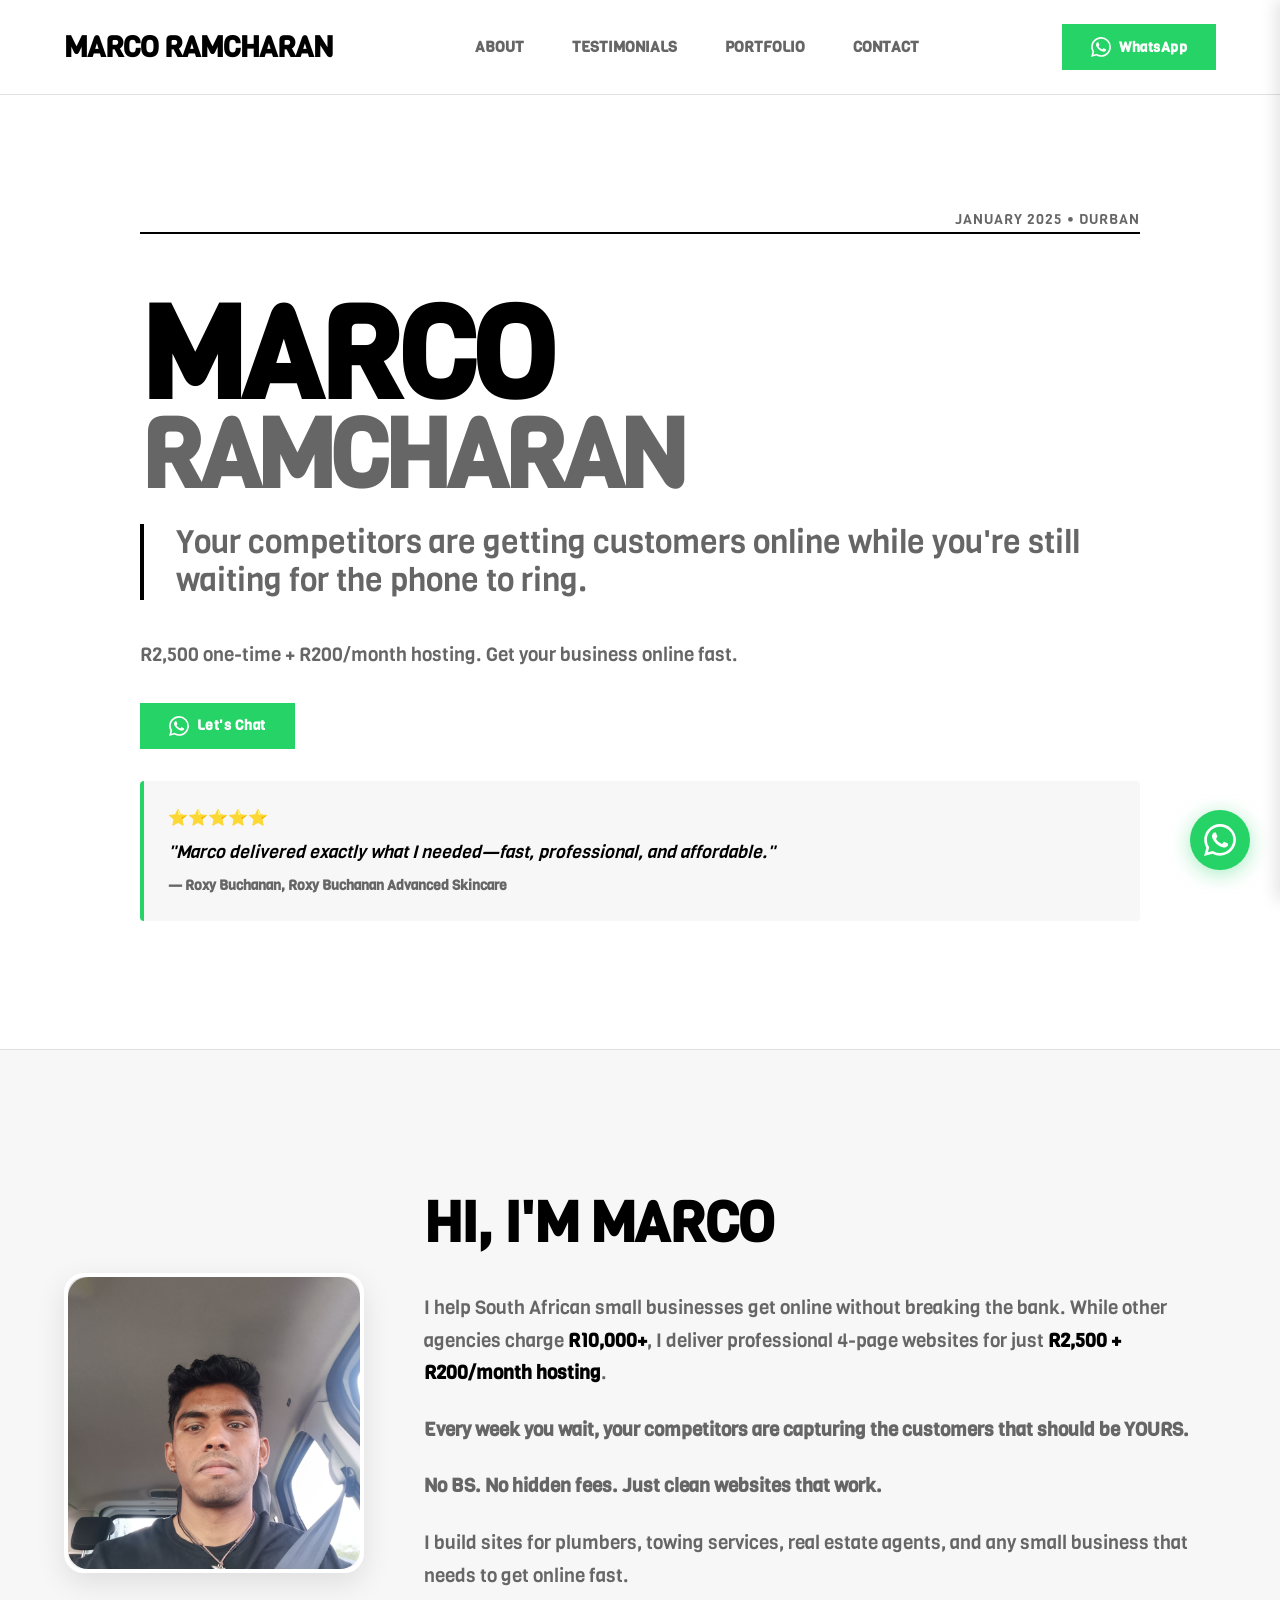
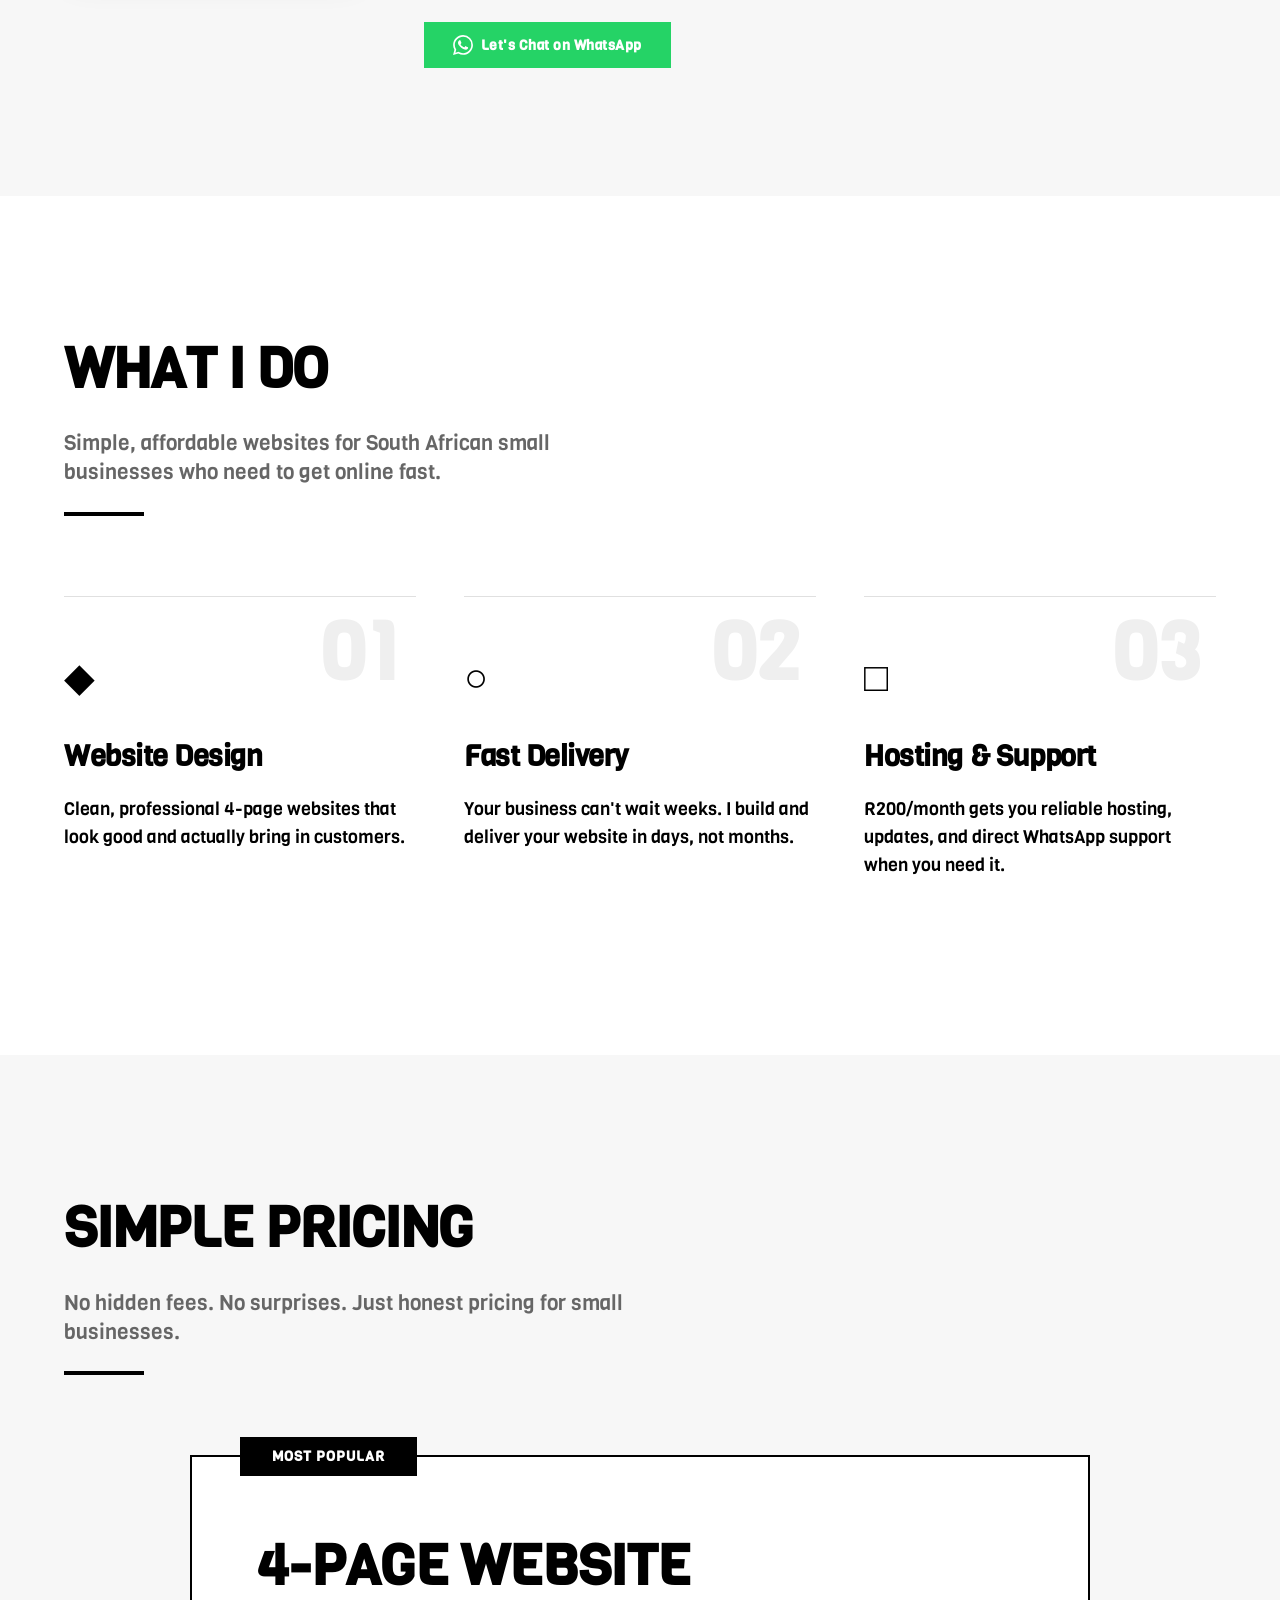
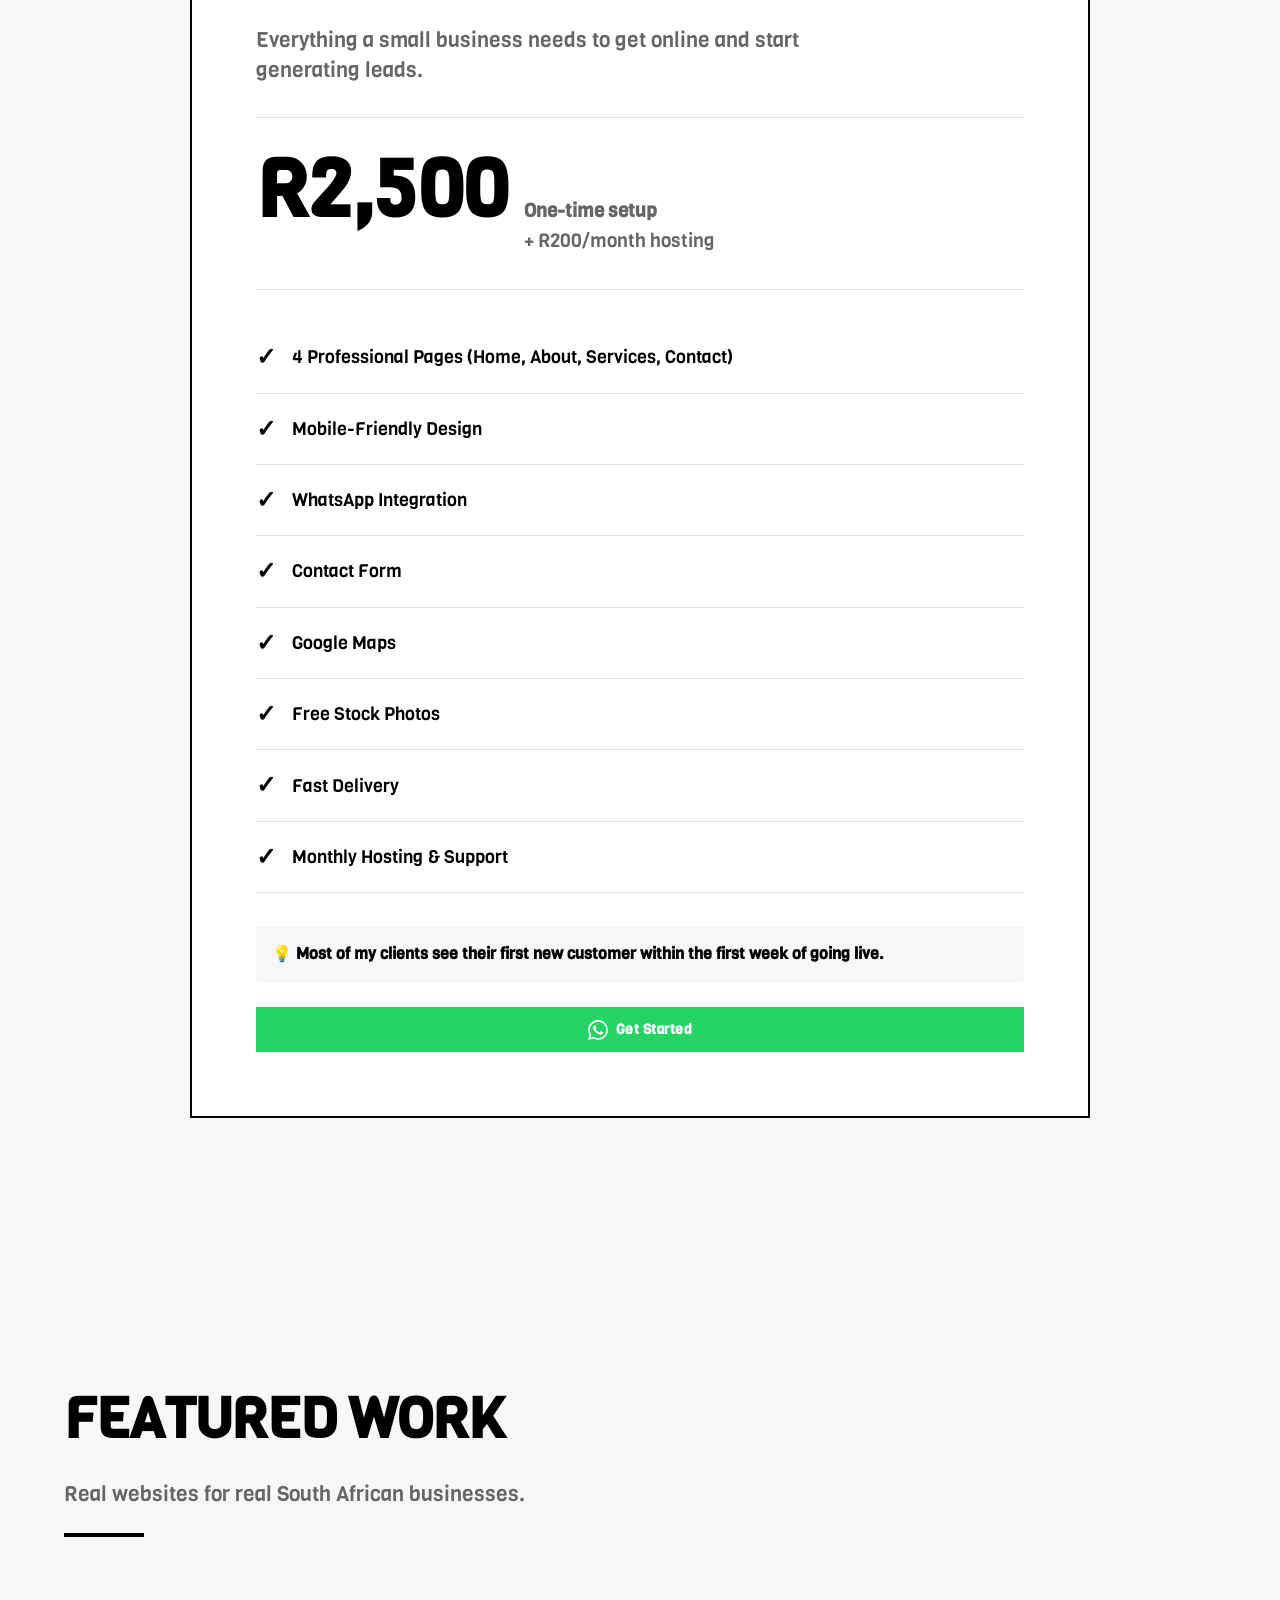
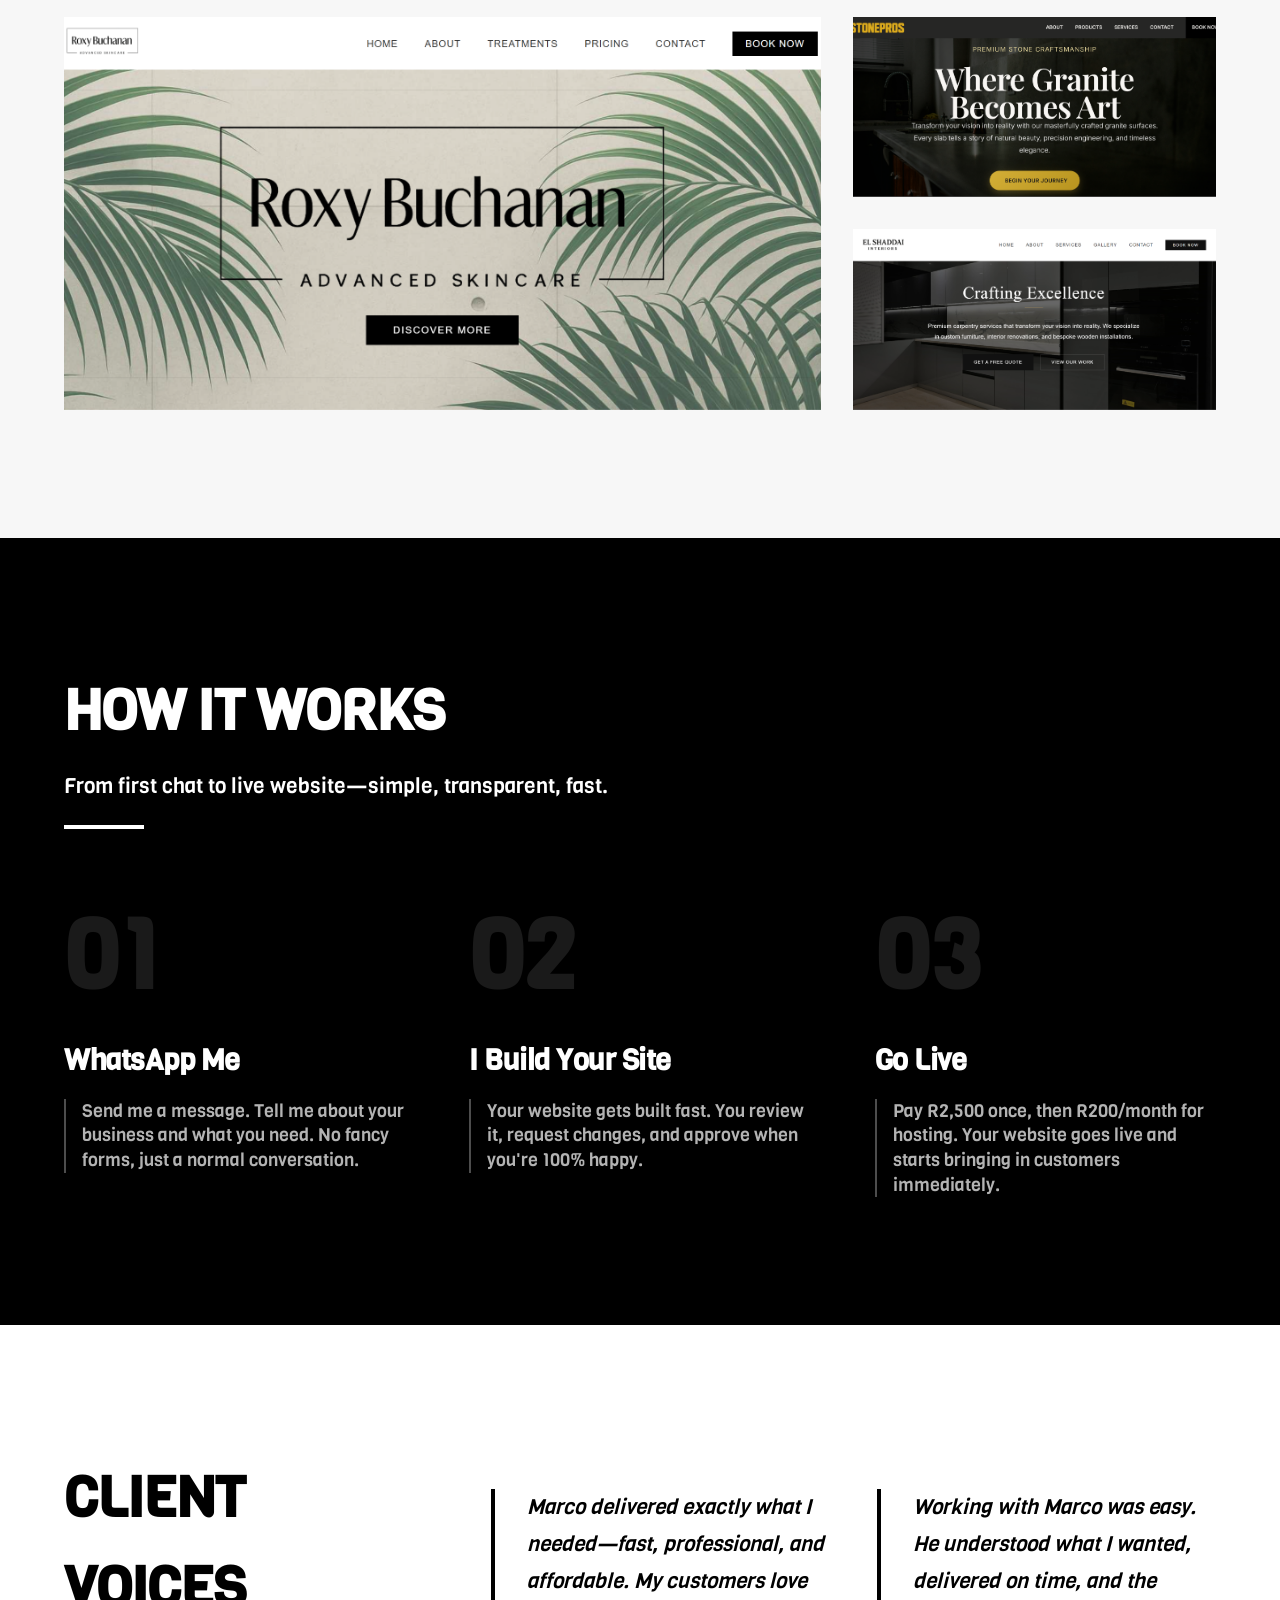
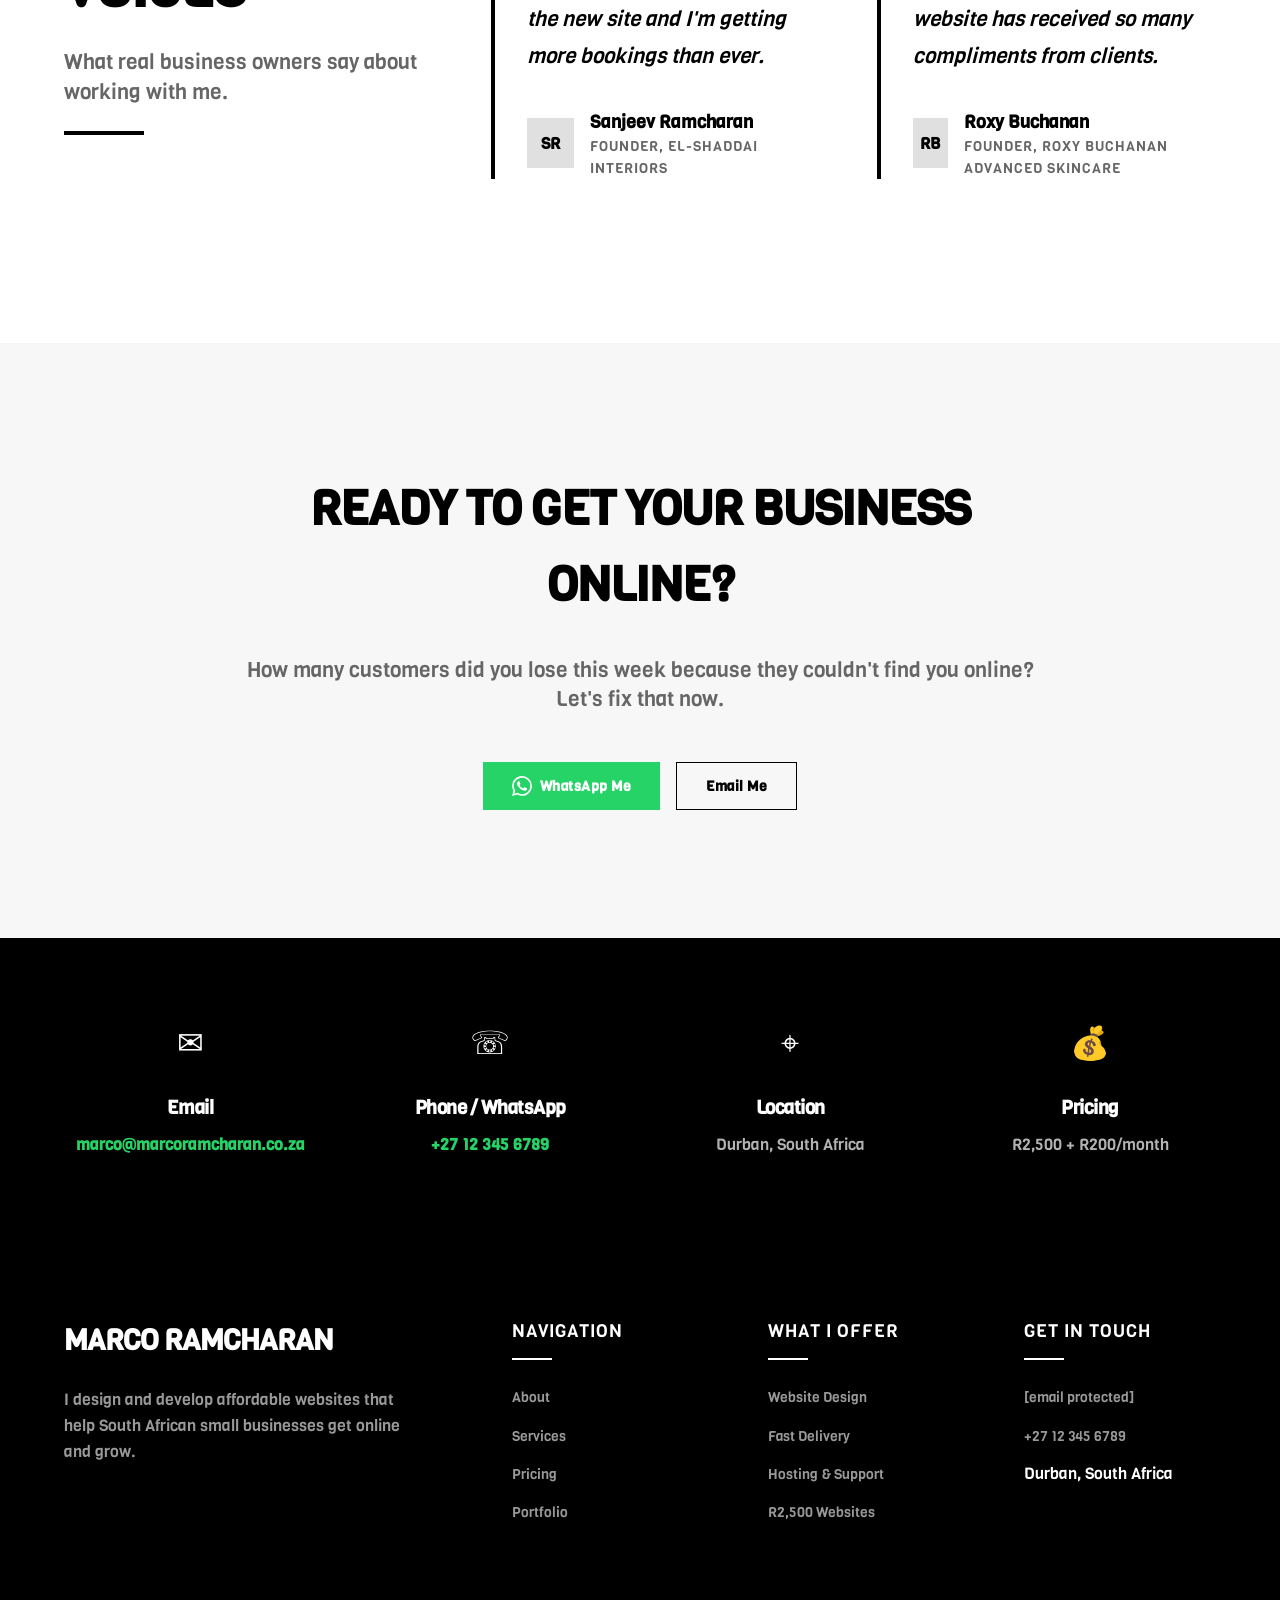
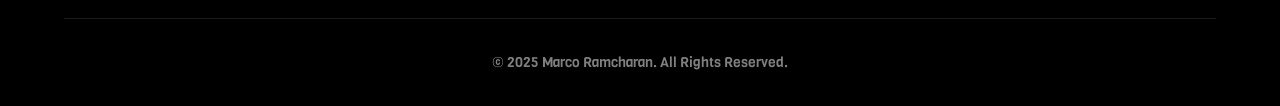
==== commit 94575c5c: "added" ====
--- a/index.html
+++ b/index.html
@@ -1190,10 +1190,10 @@
       <nav>
         <a href="/" class="logo">MARCO RAMCHARAN</a>
         <ul class="nav-links">
-          <li><a href="#about">ABOUT</a></li>
-          <li><a href="#services">SERVICES</a></li>
-          <li><a href="#pricing">PRICING</a></li>
-          <li><a href="#portfolio">WORK</a></li>
+          <li><a href="/about">ABOUT</a></li>
+          <li><a href="/testimonials">TESTIMONIALS</a></li>
+          <li><a href="/portfolio">PORTFOLIO</a></li>
+          <li><a href="/contact/">CONTACT</a></li>
         </ul>
         <a href="https://wa.me/27123456789" class="btn btn-whatsapp">
           <svg width="20" height="20" viewBox="0 0 24 24" fill="currentColor">
@@ -1217,10 +1217,10 @@
         <button class="mobile-nav-close" aria-label="Close navigation"></button>
       </div>
       <ul class="mobile-nav-links">
-        <li><a href="#about">About</a></li>
-        <li><a href="#services">Services</a></li>
-        <li><a href="#pricing">Pricing</a></li>
-        <li><a href="#portfolio">Work</a></li>
+          <li><a href="/about">ABOUT</a></li>
+          <li><a href="/testimonials">TESTIMONIALS</a></li>
+          <li><a href="/portfolio">PORTFOLIO</a></li>
+          <li><a href="/contact/">CONTACT</a></li>
       </ul>
       <a href="https://wa.me/27123456789" class="btn btn-whatsapp">
         <svg width="20" height="20" viewBox="0 0 24 24" fill="currentColor">
@@ -1492,7 +1492,7 @@
               <div class="client-avatar">SR</div>
               <div>
                 <div class="client-name">Sanjeev Ramcharan</div>
-                <div class="client-role">Founder, Renewal and Co.</div>
+                <div class="client-role">Founder, El-Shaddai Interiors</div>
               </div>
             </div>
           </div>
@@ -1505,7 +1505,7 @@
               <div class="client-avatar">RB</div>
               <div>
                 <div class="client-name">Roxy Buchanan</div>
-                <div class="client-role">Founder, Roxy Buchanan Skincare</div>
+                <div class="client-role">Founder, Roxy Buchanan Advanced Skincare</div>
               </div>
             </div>
           </div>
@@ -1546,8 +1546,7 @@
         <div class="contact-method">
           <div class="contact-icon">✉</div>
           <h4>Email</h4>
-          <p><a href="/cdn-cgi/l/email-protection" class="__cf_email__"
-              data-cfemail="cfa2aebdaca08faca0a0a3aca0abaabdbce1aca0e1b5ae">[email&#160;protected]</a></p>
+          <p><a class="__cf_email__">marco@marcoramcharan.co.za</a></p>
         </div>
         <div class="contact-method">
           <div class="contact-icon">☏</div>
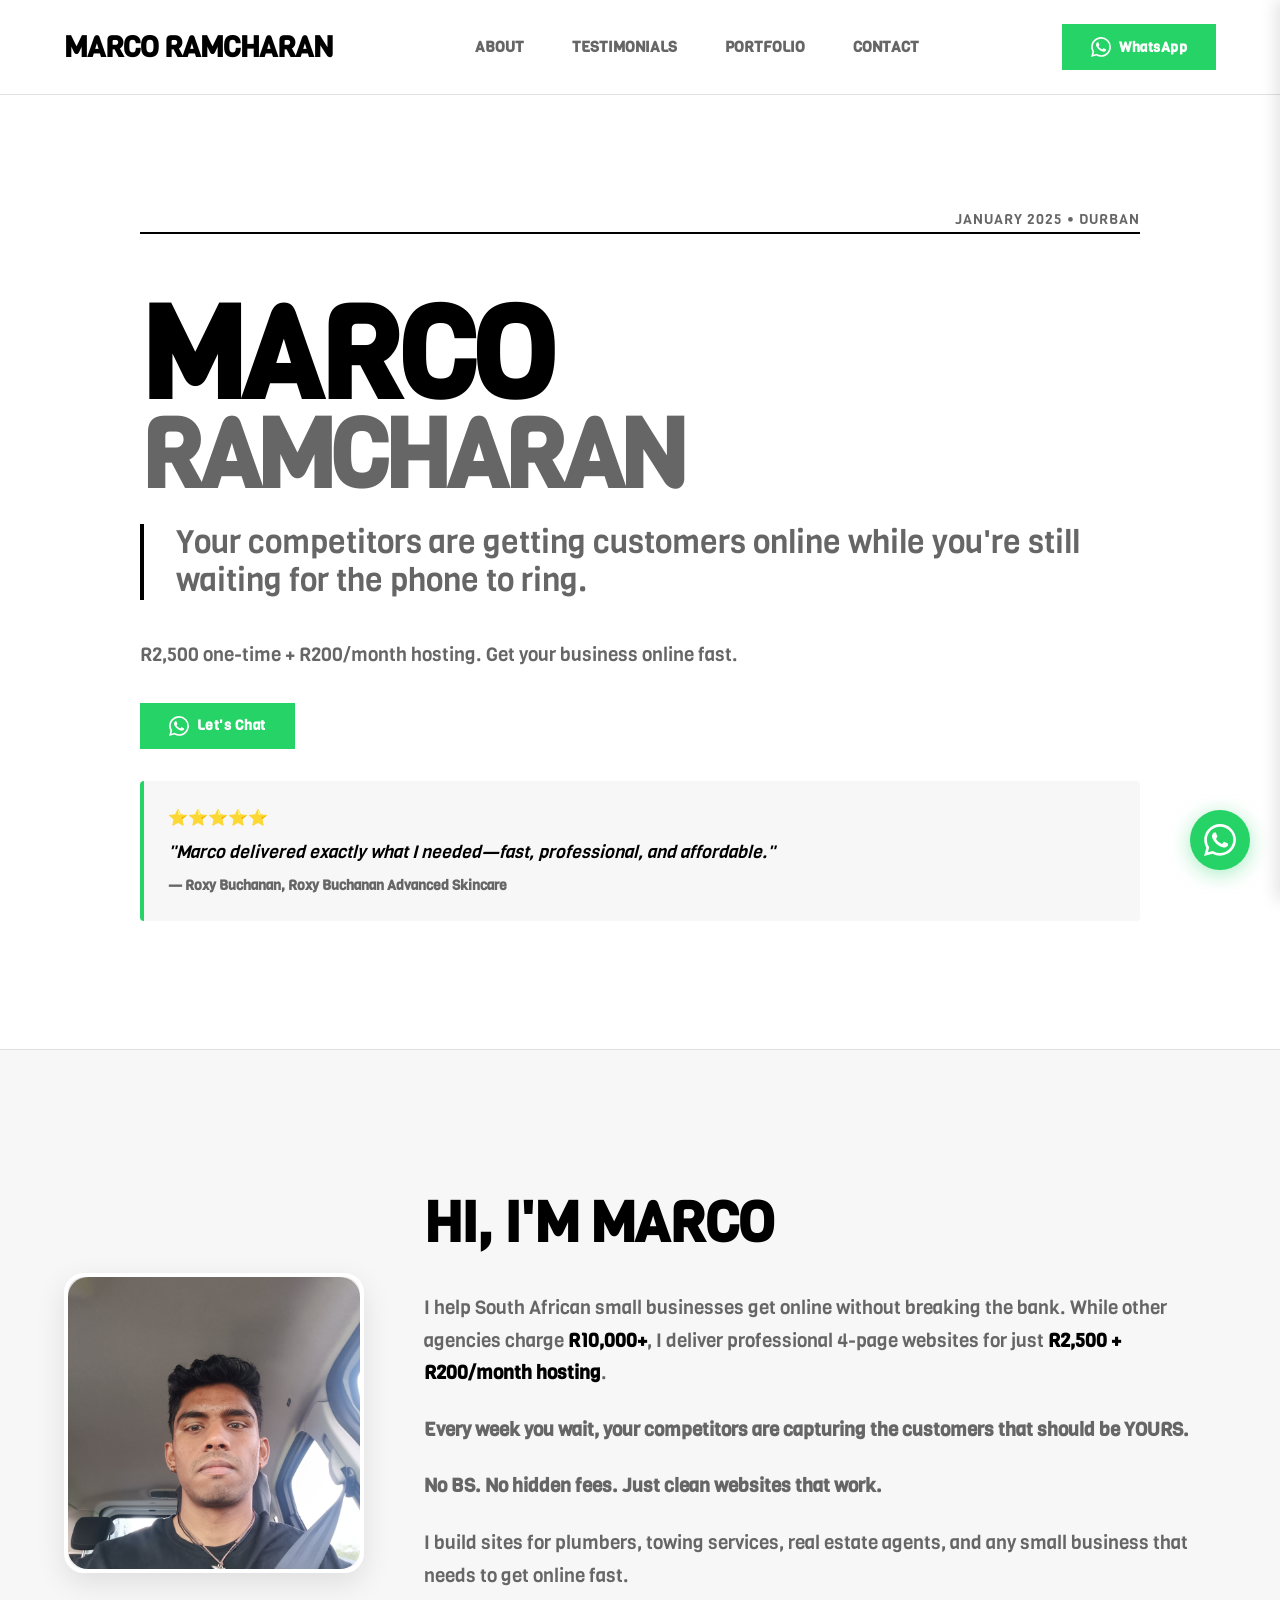
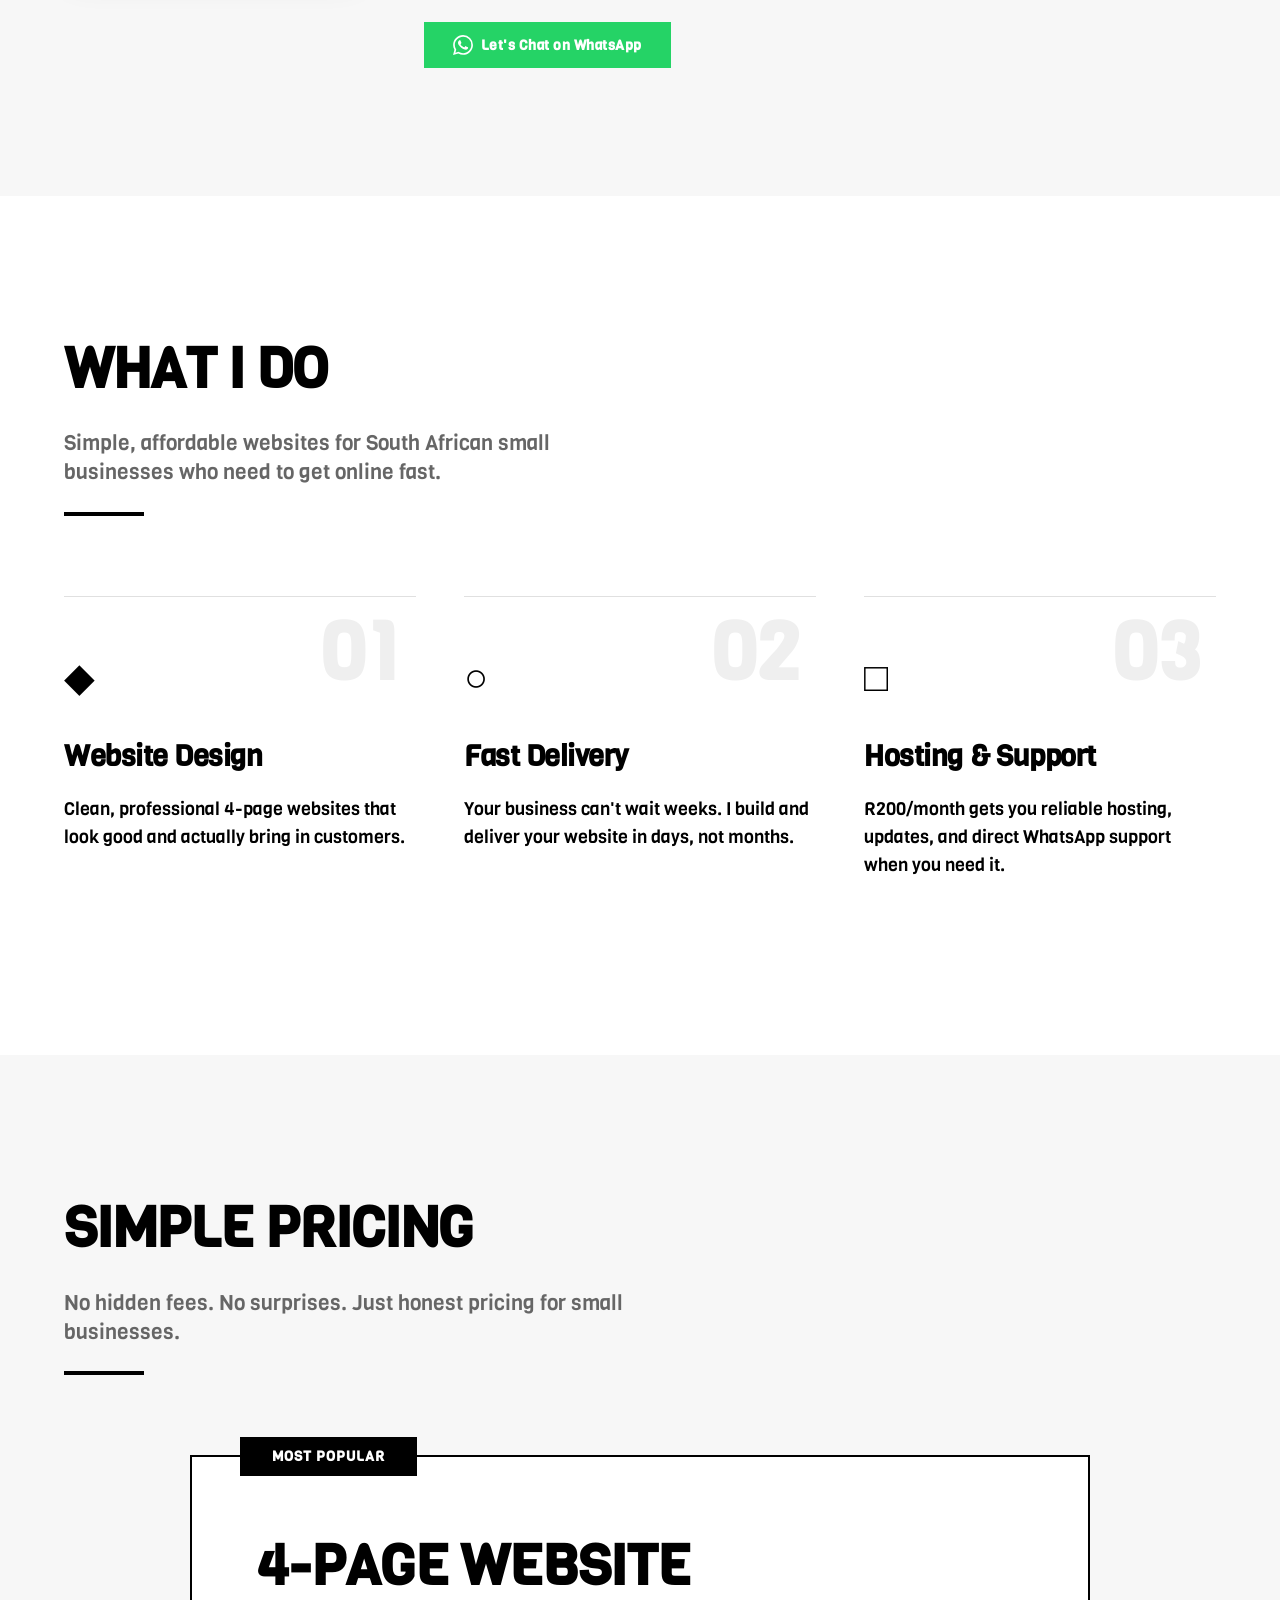
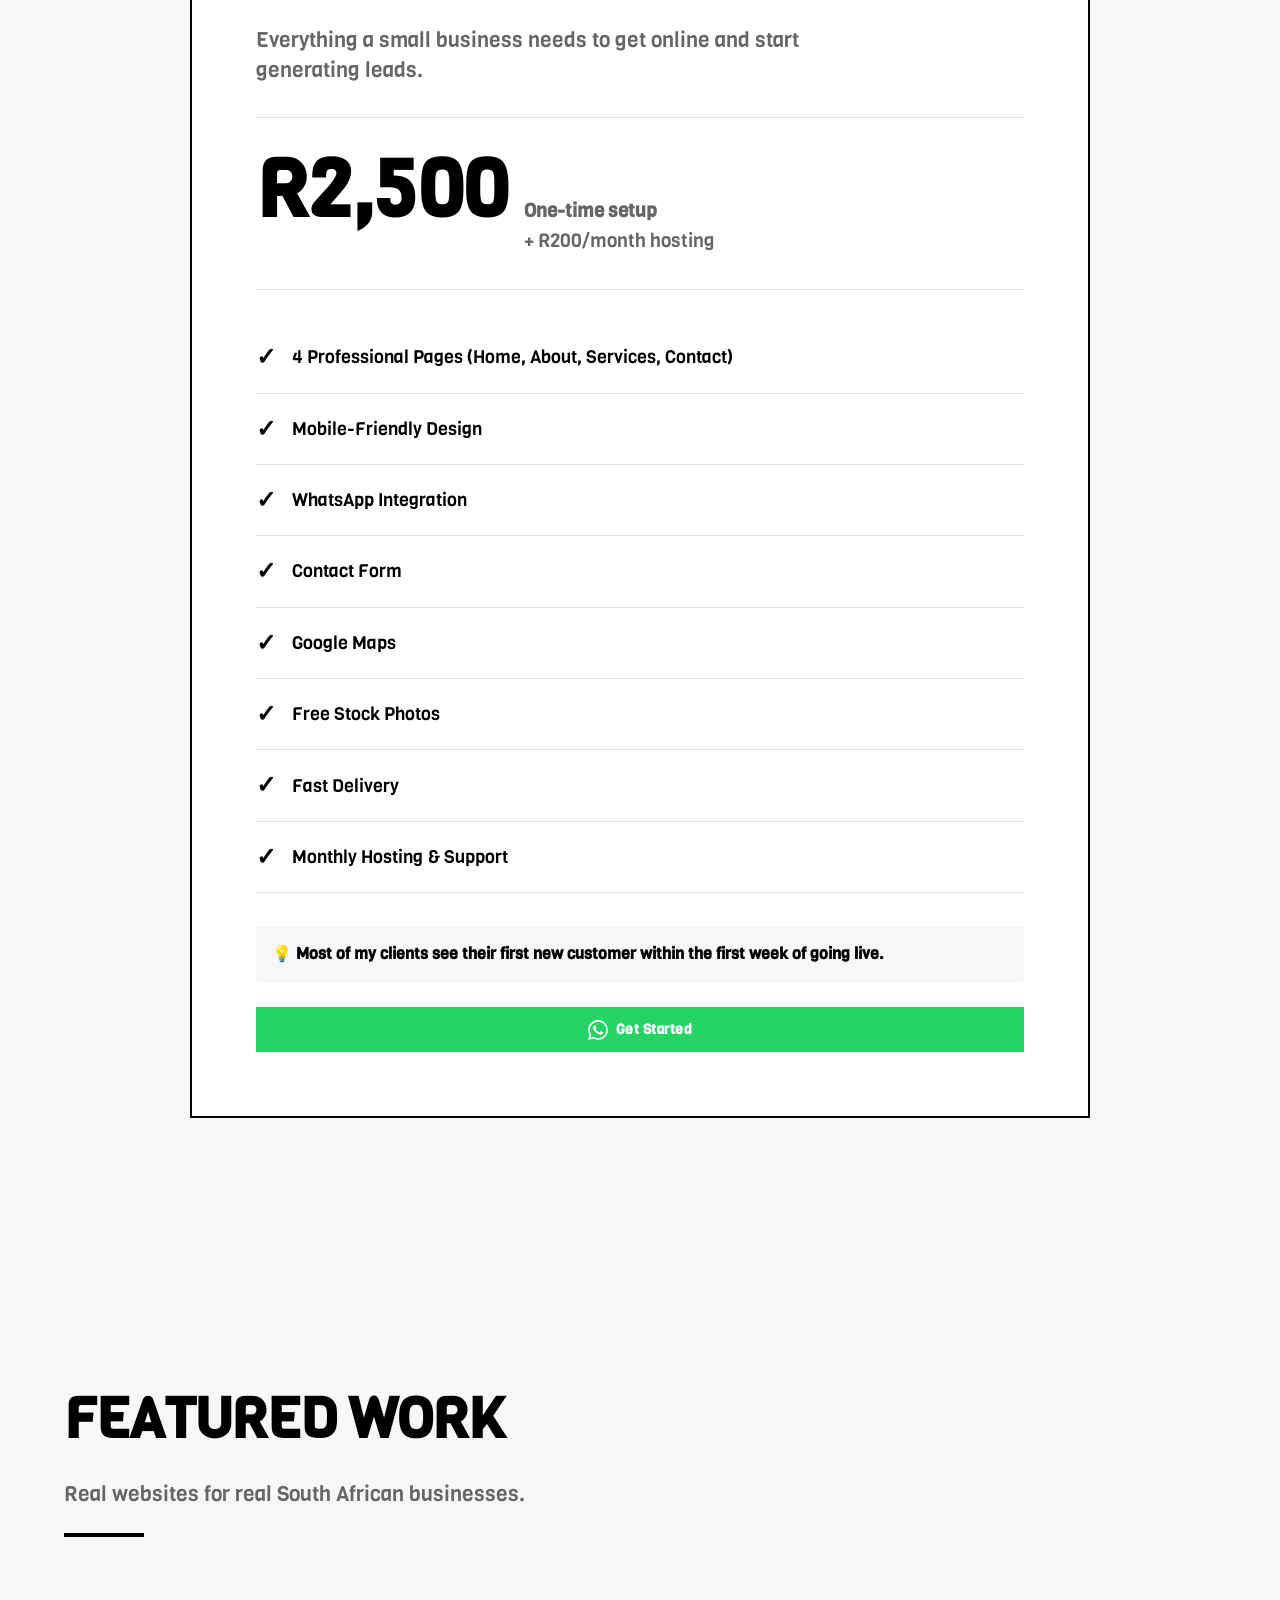
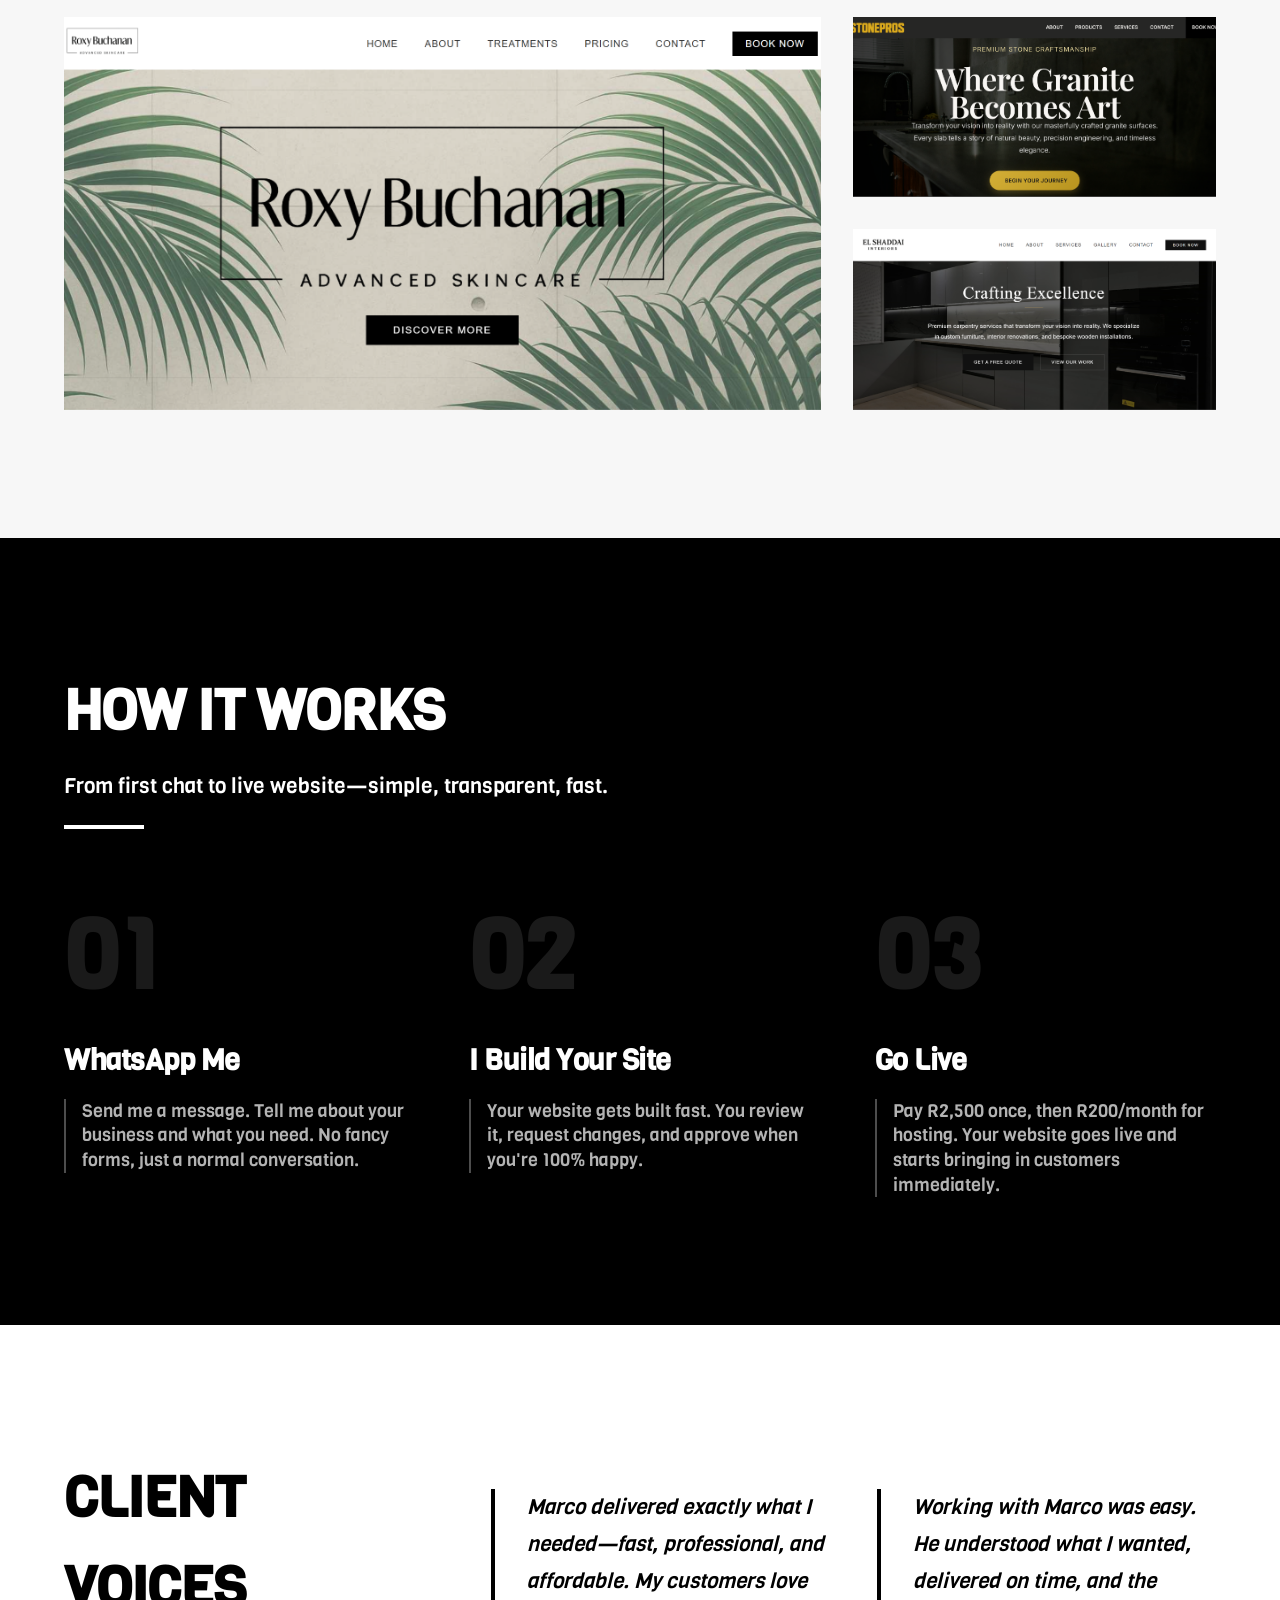
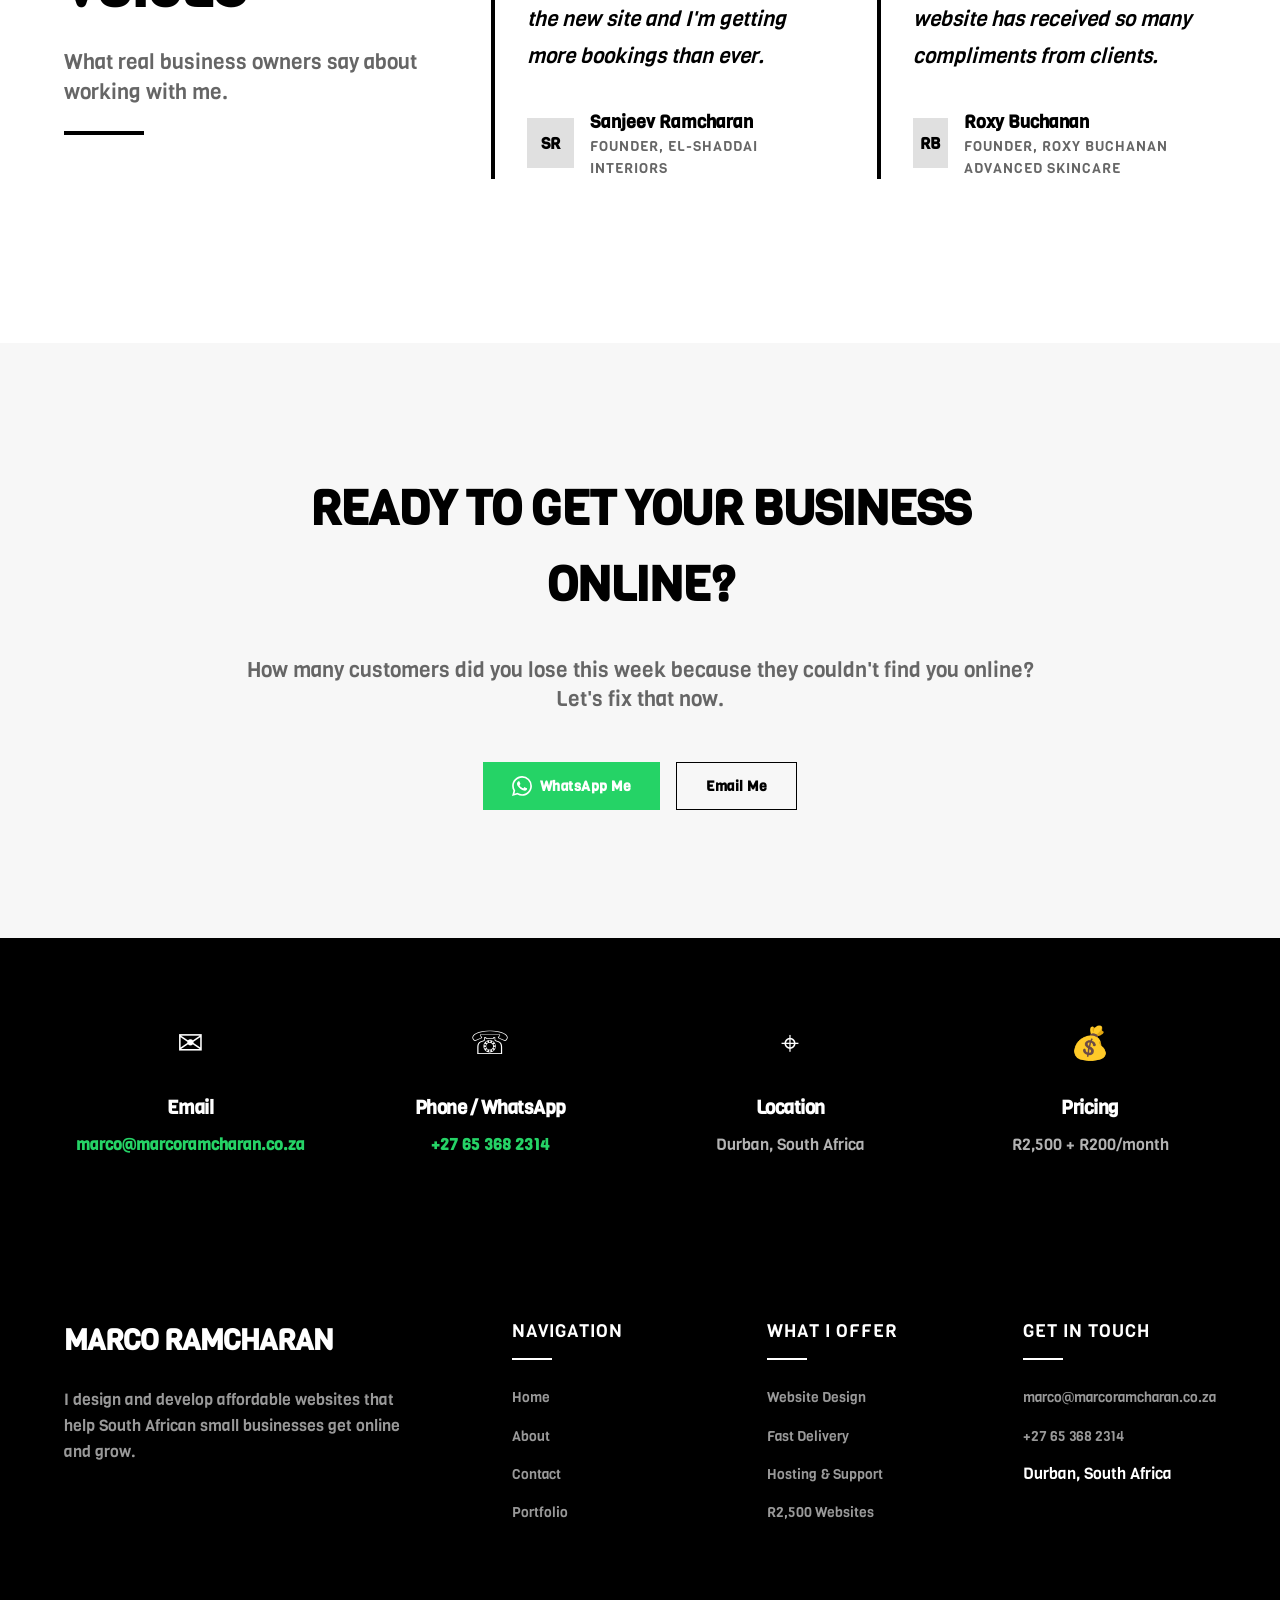
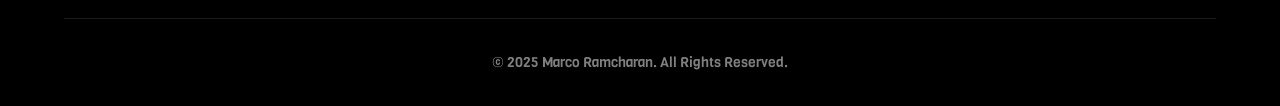
==== commit 4c7b014e: "added" ====
--- a/index.html
+++ b/index.html
@@ -1195,7 +1195,7 @@
           <li><a href="/portfolio">PORTFOLIO</a></li>
           <li><a href="/contact/">CONTACT</a></li>
         </ul>
-        <a href="https://wa.me/27123456789" class="btn btn-whatsapp">
+        <a href="https://wa.me/27653682314" class="btn btn-whatsapp">
           <svg width="20" height="20" viewBox="0 0 24 24" fill="currentColor">
             <path
               d="M17.472 14.382c-.297-.149-1.758-.867-2.03-.967-.273-.099-.471-.148-.67.15-.197.297-.767.966-.94 1.164-.173.199-.347.223-.644.075-.297-.15-1.255-.463-2.39-1.475-.883-.788-1.48-1.761-1.653-2.059-.173-.297-.018-.458.13-.606.134-.133.298-.347.446-.52.149-.174.198-.298.298-.497.099-.198.05-.371-.025-.52-.075-.149-.669-1.612-.916-2.207-.242-.579-.487-.5-.669-.51-.173-.008-.371-.01-.57-.01-.198 0-.52.074-.792.372-.272.297-1.04 1.016-1.04 2.479 0 1.462 1.065 2.875 1.213 3.074.149.198 2.096 3.2 5.077 4.487.709.306 1.262.489 1.694.625.712.227 1.36.195 1.871.118.571-.085 1.758-.719 2.006-1.413.248-.694.248-1.289.173-1.413-.074-.124-.272-.198-.57-.347m-5.421 7.403h-.004a9.87 9.87 0 01-5.031-1.378l-.361-.214-3.741.982.998-3.648-.235-.374a9.86 9.86 0 01-1.51-5.26c.001-5.45 4.436-9.884 9.888-9.884 2.64 0 5.122 1.03 6.988 2.898a9.825 9.825 0 012.893 6.994c-.003 5.45-4.437 9.884-9.885 9.884m8.413-18.297A11.815 11.815 0 0012.05 0C5.495 0 .16 5.335.157 11.892c0 2.096.547 4.142 1.588 5.945L.057 24l6.305-1.654a11.882 11.882 0 005.683 1.448h.005c6.554 0 11.89-5.335 11.893-11.893a11.821 11.821 0 00-3.48-8.413z" />
@@ -1222,7 +1222,7 @@
           <li><a href="/portfolio">PORTFOLIO</a></li>
           <li><a href="/contact/">CONTACT</a></li>
       </ul>
-      <a href="https://wa.me/27123456789" class="btn btn-whatsapp">
+      <a href="https://wa.me/27653682314" class="btn btn-whatsapp">
         <svg width="20" height="20" viewBox="0 0 24 24" fill="currentColor">
           <path
             d="M17.472 14.382c-.297-.149-1.758-.867-2.03-.967-.273-.099-.471-.148-.67.15-.197.297-.767.966-.94 1.164-.173.199-.347.223-.644.075-.297-.15-1.255-.463-2.39-1.475-.883-.788-1.48-1.761-1.653-2.059-.173-.297-.018-.458.13-.606.134-.133.298-.347.446-.52.149-.174.198-.298.298-.497.099-.198.05-.371-.025-.52-.075-.149-.669-1.612-.916-2.207-.242-.579-.487-.5-.669-.51-.173-.008-.371-.01-.57-.01-.198 0-.52.074-.792.372-.272.297-1.04 1.016-1.04 2.479 0 1.462 1.065 2.875 1.213 3.074.149.198 2.096 3.2 5.077 4.487.709.306 1.262.489 1.694.625.712.227 1.36.195 1.871.118.571-.085 1.758-.719 2.006-1.413.248-.694.248-1.289.173-1.413-.074-.124-.272-.198-.57-.347m-5.421 7.403h-.004a9.87 9.87 0 01-5.031-1.378l-.361-.214-3.741.982.998-3.648-.235-.374a9.86 9.86 0 01-1.51-5.26c.001-5.45 4.436-9.884 9.888-9.884 2.64 0 5.122 1.03 6.988 2.898a9.825 9.825 0 012.893 6.994c-.003 5.45-4.437 9.884-9.885 9.884m8.413-18.297A11.815 11.815 0 0012.05 0C5.495 0 .16 5.335.157 11.892c0 2.096.547 4.142 1.588 5.945L.057 24l6.305-1.654a11.882 11.882 0 005.683 1.448h.005c6.554 0 11.89-5.335 11.893-11.893a11.821 11.821 0 00-3.48-8.413z" />
@@ -1247,7 +1247,7 @@
         <p style="font-size: 1.2rem; color: var(--medium-gray); margin-bottom: 2rem; font-weight: 500;">
           R2,500 one-time + R200/month hosting. Get your business online fast.
         </p>
-        <a href="https://wa.me/27123456789" class="btn btn-whatsapp">
+        <a href="https://wa.me/27653682314" class="btn btn-whatsapp">
           <svg width="20" height="20" viewBox="0 0 24 24" fill="currentColor">
             <path
               d="M17.472 14.382c-.297-.149-1.758-.867-2.03-.967-.273-.099-.471-.148-.67.15-.197.297-.767.966-.94 1.164-.173.199-.347.223-.644.075-.297-.15-1.255-.463-2.39-1.475-.883-.788-1.48-1.761-1.653-2.059-.173-.297-.018-.458.13-.606.134-.133.298-.347.446-.52.149-.174.198-.298.298-.497.099-.198.05-.371-.025-.52-.075-.149-.669-1.612-.916-2.207-.242-.579-.487-.5-.669-.51-.173-.008-.371-.01-.57-.01-.198 0-.52.074-.792.372-.272.297-1.04 1.016-1.04 2.479 0 1.462 1.065 2.875 1.213 3.074.149.198 2.096 3.2 5.077 4.487.709.306 1.262.489 1.694.625.712.227 1.36.195 1.871.118.571-.085 1.758-.719 2.006-1.413.248-.694.248-1.289.173-1.413-.074-.124-.272-.198-.57-.347m-5.421 7.403h-.004a9.87 9.87 0 01-5.031-1.378l-.361-.214-3.741.982.998-3.648-.235-.374a9.86 9.86 0 01-1.51-5.26c.001-5.45 4.436-9.884 9.888-9.884 2.64 0 5.122 1.03 6.988 2.898a9.825 9.825 0 012.893 6.994c-.003 5.45-4.437 9.884-9.885 9.884m8.413-18.297A11.815 11.815 0 0012.05 0C5.495 0 .16 5.335.157 11.892c0 2.096.547 4.142 1.588 5.945L.057 24l6.305-1.654a11.882 11.882 0 005.683 1.448h.005c6.554 0 11.89-5.335 11.893-11.893a11.821 11.821 0 00-3.48-8.413z" />
@@ -1290,7 +1290,7 @@
           <p>I build sites for plumbers, towing services, real estate agents, and any small business that needs to get
             online fast.</p>
           <div class="about-cta">
-            <a href="https://wa.me/27123456789" class="btn btn-whatsapp">
+            <a href="https://wa.me/27653682314" class="btn btn-whatsapp">
               <svg width="20" height="20" viewBox="0 0 24 24" fill="currentColor">
                 <path
                   d="M17.472 14.382c-.297-.149-1.758-.867-2.03-.967-.273-.099-.471-.148-.67.15-.197.297-.767.966-.94 1.164-.173.199-.347.223-.644.075-.297-.15-1.255-.463-2.39-1.475-.883-.788-1.48-1.761-1.653-2.059-.173-.297-.018-.458.13-.606.134-.133.298-.347.446-.52.149-.174.198-.298.298-.497.099-.198.05-.371-.025-.52-.075-.149-.669-1.612-.916-2.207-.242-.579-.487-.5-.669-.51-.173-.008-.371-.01-.57-.01-.198 0-.52.074-.792.372-.272.297-1.04 1.016-1.04 2.479 0 1.462 1.065 2.875 1.213 3.074.149.198 2.096 3.2 5.077 4.487.709.306 1.262.489 1.694.625.712.227 1.36.195 1.871.118.571-.085 1.758-.719 2.006-1.413.248-.694.248-1.289.173-1.413-.074-.124-.272-.198-.57-.347m-5.421 7.403h-.004a9.87 9.87 0 01-5.031-1.378l-.361-.214-3.741.982.998-3.648-.235-.374a9.86 9.86 0 01-1.51-5.26c.001-5.45 4.436-9.884 9.888-9.884 2.64 0 5.122 1.03 6.988 2.898a9.825 9.825 0 012.893 6.994c-.003 5.45-4.437 9.884-9.885 9.884m8.413-18.297A11.815 11.815 0 0012.05 0C5.495 0 .16 5.335.157 11.892c0 2.096.547 4.142 1.588 5.945L.057 24l6.305-1.654a11.882 11.882 0 005.683 1.448h.005c6.554 0 11.89-5.335 11.893-11.893a11.821 11.821 0 00-3.48-8.413z" />
@@ -1378,7 +1378,7 @@
           <strong style="color: var(--black);">💡 Most of my clients see their first new customer within the first week
             of going live.</strong>
         </p>
-        <a href="https://wa.me/27123456789" class="btn btn-whatsapp"
+        <a href="https://wa.me/27653682314" class="btn btn-whatsapp"
           style="width: 100%; text-align: center; justify-content: center; margin-top: 1.5rem;">
           <svg width="20" height="20" viewBox="0 0 24 24" fill="currentColor">
             <path
@@ -1524,14 +1524,14 @@
             How many customers did you lose this week because they couldn't find you online? Let's fix that now.
           </p>
           <div class="cta-buttons">
-            <a href="https://wa.me/27123456789" class="btn btn-whatsapp">
+            <a href="https://wa.me/27653682314" class="btn btn-whatsapp">
               <svg width="20" height="20" viewBox="0 0 24 24" fill="currentColor">
                 <path
                   d="M17.472 14.382c-.297-.149-1.758-.867-2.03-.967-.273-.099-.471-.148-.67.15-.197.297-.767.966-.94 1.164-.173.199-.347.223-.644.075-.297-.15-1.255-.463-2.39-1.475-.883-.788-1.48-1.761-1.653-2.059-.173-.297-.018-.458.13-.606.134-.133.298-.347.446-.52.149-.174.198-.298.298-.497.099-.198.05-.371-.025-.52-.075-.149-.669-1.612-.916-2.207-.242-.579-.487-.5-.669-.51-.173-.008-.371-.01-.57-.01-.198 0-.52.074-.792.372-.272.297-1.04 1.016-1.04 2.479 0 1.462 1.065 2.875 1.213 3.074.149.198 2.096 3.2 5.077 4.487.709.306 1.262.489 1.694.625.712.227 1.36.195 1.871.118.571-.085 1.758-.719 2.006-1.413.248-.694.248-1.289.173-1.413-.074-.124-.272-.198-.57-.347m-5.421 7.403h-.004a9.87 9.87 0 01-5.031-1.378l-.361-.214-3.741.982.998-3.648-.235-.374a9.86 9.86 0 01-1.51-5.26c.001-5.45 4.436-9.884 9.888-9.884 2.64 0 5.122 1.03 6.988 2.898a9.825 9.825 0 012.893 6.994c-.003 5.45-4.437 9.884-9.885 9.884m8.413-18.297A11.815 11.815 0 0012.05 0C5.495 0 .16 5.335.157 11.892c0 2.096.547 4.142 1.588 5.945L.057 24l6.305-1.654a11.882 11.882 0 005.683 1.448h.005c6.554 0 11.89-5.335 11.893-11.893a11.821 11.821 0 00-3.48-8.413z" />
               </svg>
               WhatsApp Me
             </a>
-            <a href="/cdn-cgi/l/email-protection#deb3bfacbdb19ebdb1b1b2bdb1babbacadf0bdb1f0a4bf"
+            <a href=""
               class="btn secondary">Email Me</a>
           </div>
         </div>
@@ -1551,7 +1551,7 @@
         <div class="contact-method">
           <div class="contact-icon">☏</div>
           <h4>Phone / WhatsApp</h4>
-          <p><a href="https://wa.me/27123456789">+27 12 345 6789</a></p>
+          <p><a href="https://wa.me/27653682314">+27 65 368 2314</a></p>
         </div>
         <div class="contact-method">
           <div class="contact-icon">⌖</div>
@@ -1580,27 +1580,26 @@
         <div class="footer-nav">
           <h4 class="footer-heading">Navigation</h4>
           <ul class="footer-links">
-            <li><a href="#about">About</a></li>
-            <li><a href="#services">Services</a></li>
-            <li><a href="#pricing">Pricing</a></li>
-            <li><a href="#portfolio">Portfolio</a></li>
+            <li><a href="/">Home</a></li>
+            <li><a href="/about">About</a></li>
+            <li><a href="/contact">Contact</a></li>
+            <li><a href="/portfolio">Portfolio</a></li>
           </ul>
         </div>
         <div class="footer-services">
           <h4 class="footer-heading">What I Offer</h4>
           <ul class="footer-links">
-            <li><a href="#services">Website Design</a></li>
-            <li><a href="#services">Fast Delivery</a></li>
-            <li><a href="#services">Hosting & Support</a></li>
-            <li><a href="#pricing">R2,500 Websites</a></li>
+            <li><a href="/">Website Design</a></li>
+            <li><a href="/">Fast Delivery</a></li>
+            <li><a href="/">Hosting & Support</a></li>
+            <li><a href="/">R2,500 Websites</a></li>
           </ul>
         </div>
         <div class="footer-contact">
           <h4 class="footer-heading">Get in Touch</h4>
           <ul class="footer-links">
-            <li><a href="/cdn-cgi/l/email-protection" class="__cf_email__"
-                data-cfemail="513c3023323e11323e3e3d323e353423227f323e7f2b30">[email&#160;protected]</a></li>
-            <li><a href="https://wa.me/27123456789">+27 12 345 6789</a></li>
+            <li><a href="/" class="__cf_email__">marco@marcoramcharan.co.za</a></li>
+            <li><a href="https://wa.me/27653682314">+27 65 368 2314</a></li>
             <li>Durban, South Africa</li>
           </ul>
         </div>
@@ -1612,7 +1611,7 @@
   </footer>
 
   <!-- Floating WhatsApp Button -->
-  <a href="https://wa.me/27123456789" class="whatsapp-float" aria-label="Contact on WhatsApp">
+  <a href="https://wa.me/27653682314" class="whatsapp-float" aria-label="Contact on WhatsApp">
     <svg width="32" height="32" viewBox="0 0 24 24" fill="white">
       <path
         d="M17.472 14.382c-.297-.149-1.758-.867-2.03-.967-.273-.099-.471-.148-.67.15-.197.297-.767.966-.94 1.164-.173.199-.347.223-.644.075-.297-.15-1.255-.463-2.39-1.475-.883-.788-1.48-1.761-1.653-2.059-.173-.297-.018-.458.13-.606.134-.133.298-.347.446-.52.149-.174.198-.298.298-.497.099-.198.05-.371-.025-.52-.075-.149-.669-1.612-.916-2.207-.242-.579-.487-.5-.669-.51-.173-.008-.371-.01-.57-.01-.198 0-.52.074-.792.372-.272.297-1.04 1.016-1.04 2.479 0 1.462 1.065 2.875 1.213 3.074.149.198 2.096 3.2 5.077 4.487.709.306 1.262.489 1.694.625.712.227 1.36.195 1.871.118.571-.085 1.758-.719 2.006-1.413.248-.694.248-1.289.173-1.413-.074-.124-.272-.198-.57-.347m-5.421 7.403h-.004a9.87 9.87 0 01-5.031-1.378l-.361-.214-3.741.982.998-3.648-.235-.374a9.86 9.86 0 01-1.51-5.26c.001-5.45 4.436-9.884 9.888-9.884 2.64 0 5.122 1.03 6.988 2.898a9.825 9.825 0 012.893 6.994c-.003 5.45-4.437 9.884-9.885 9.884m8.413-18.297A11.815 11.815 0 0012.05 0C5.495 0 .16 5.335.157 11.892c0 2.096.547 4.142 1.588 5.945L.057 24l6.305-1.654a11.882 11.882 0 005.683 1.448h.005c6.554 0 11.89-5.335 11.893-11.893a11.821 11.821 0 00-3.48-8.413z" />
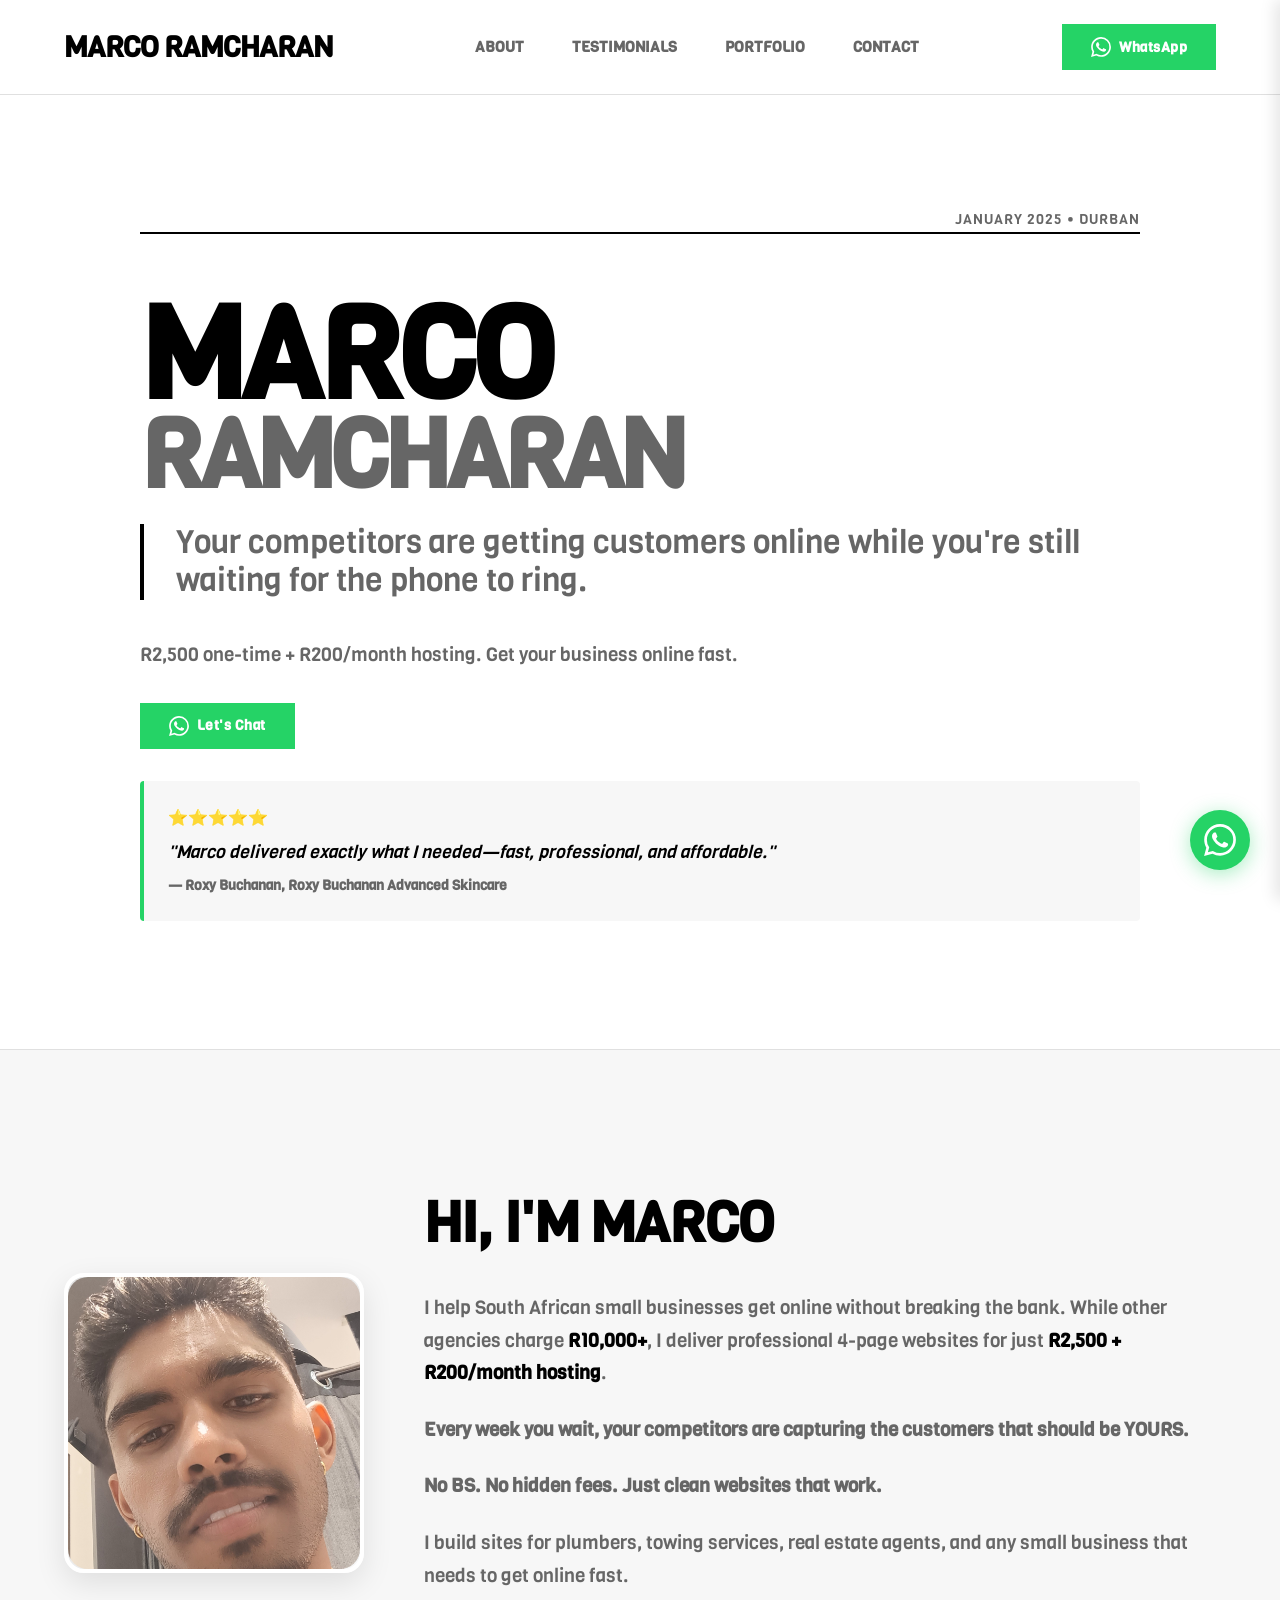
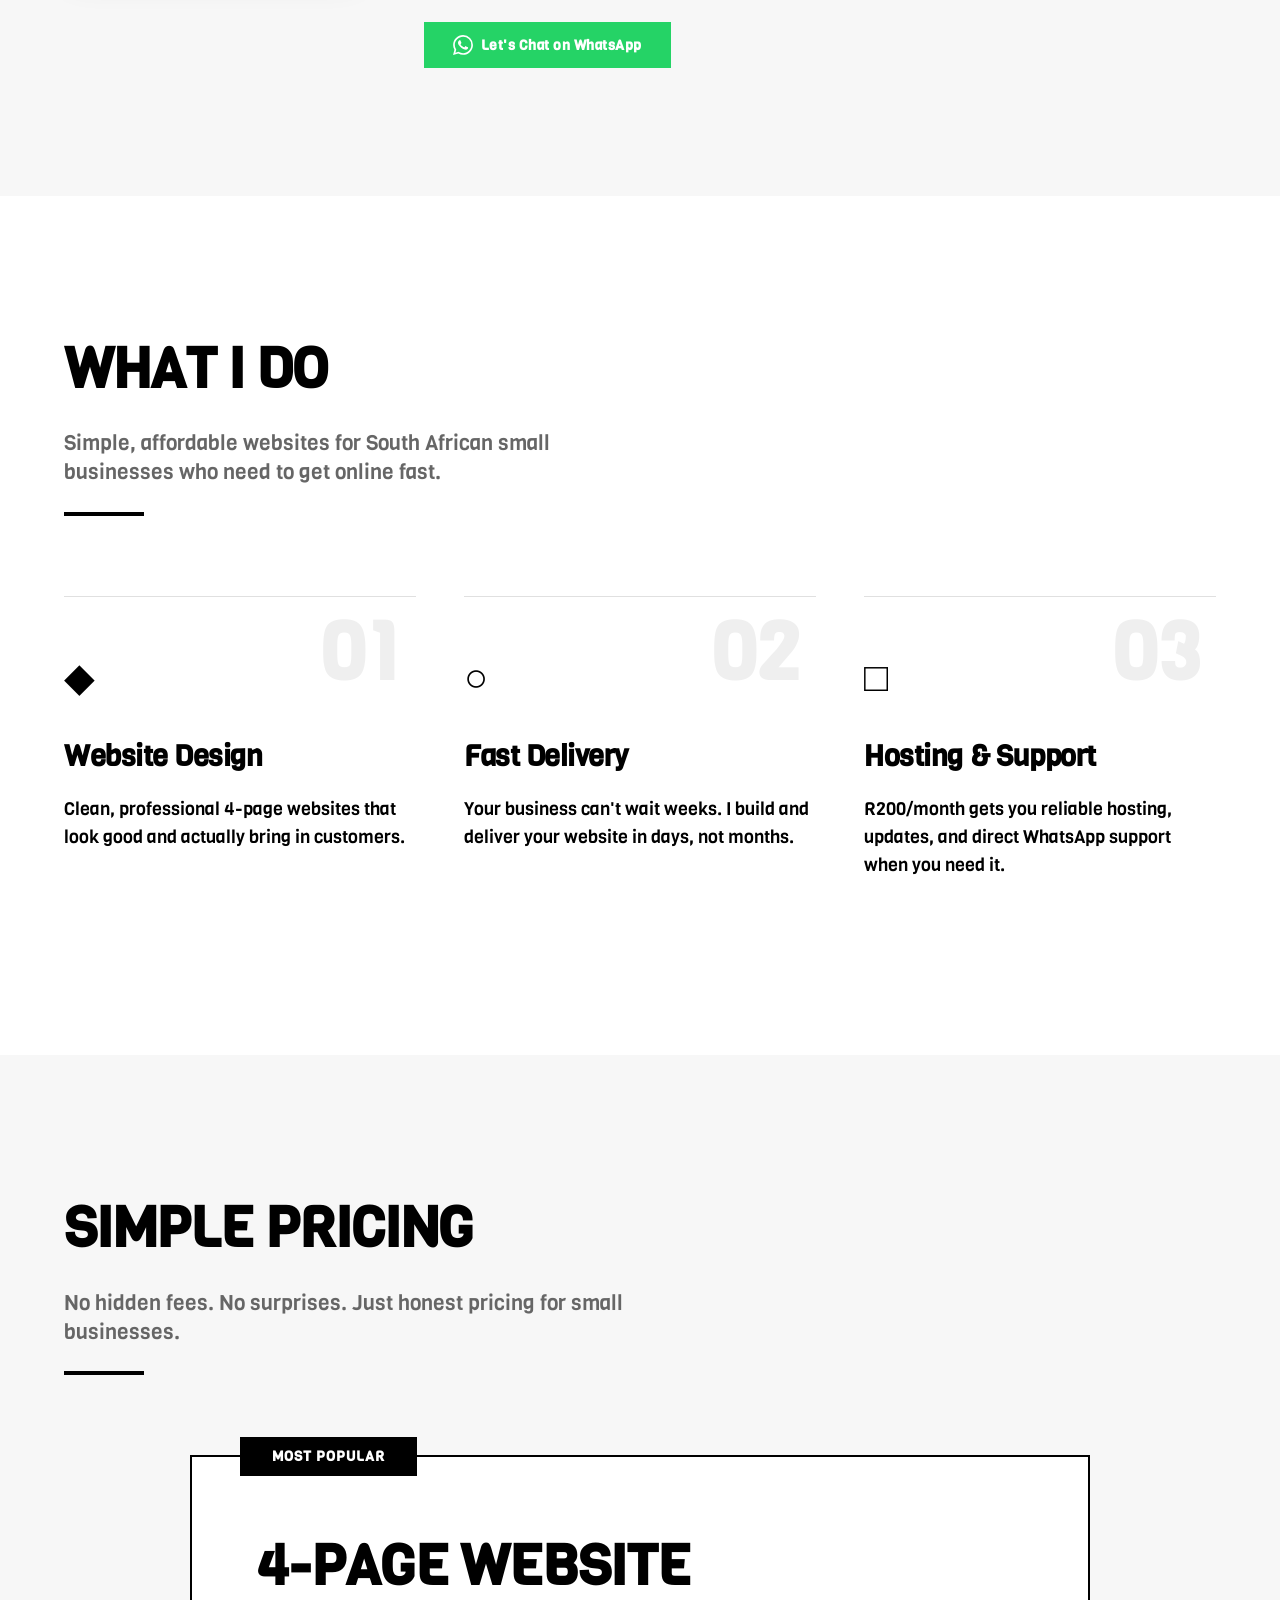
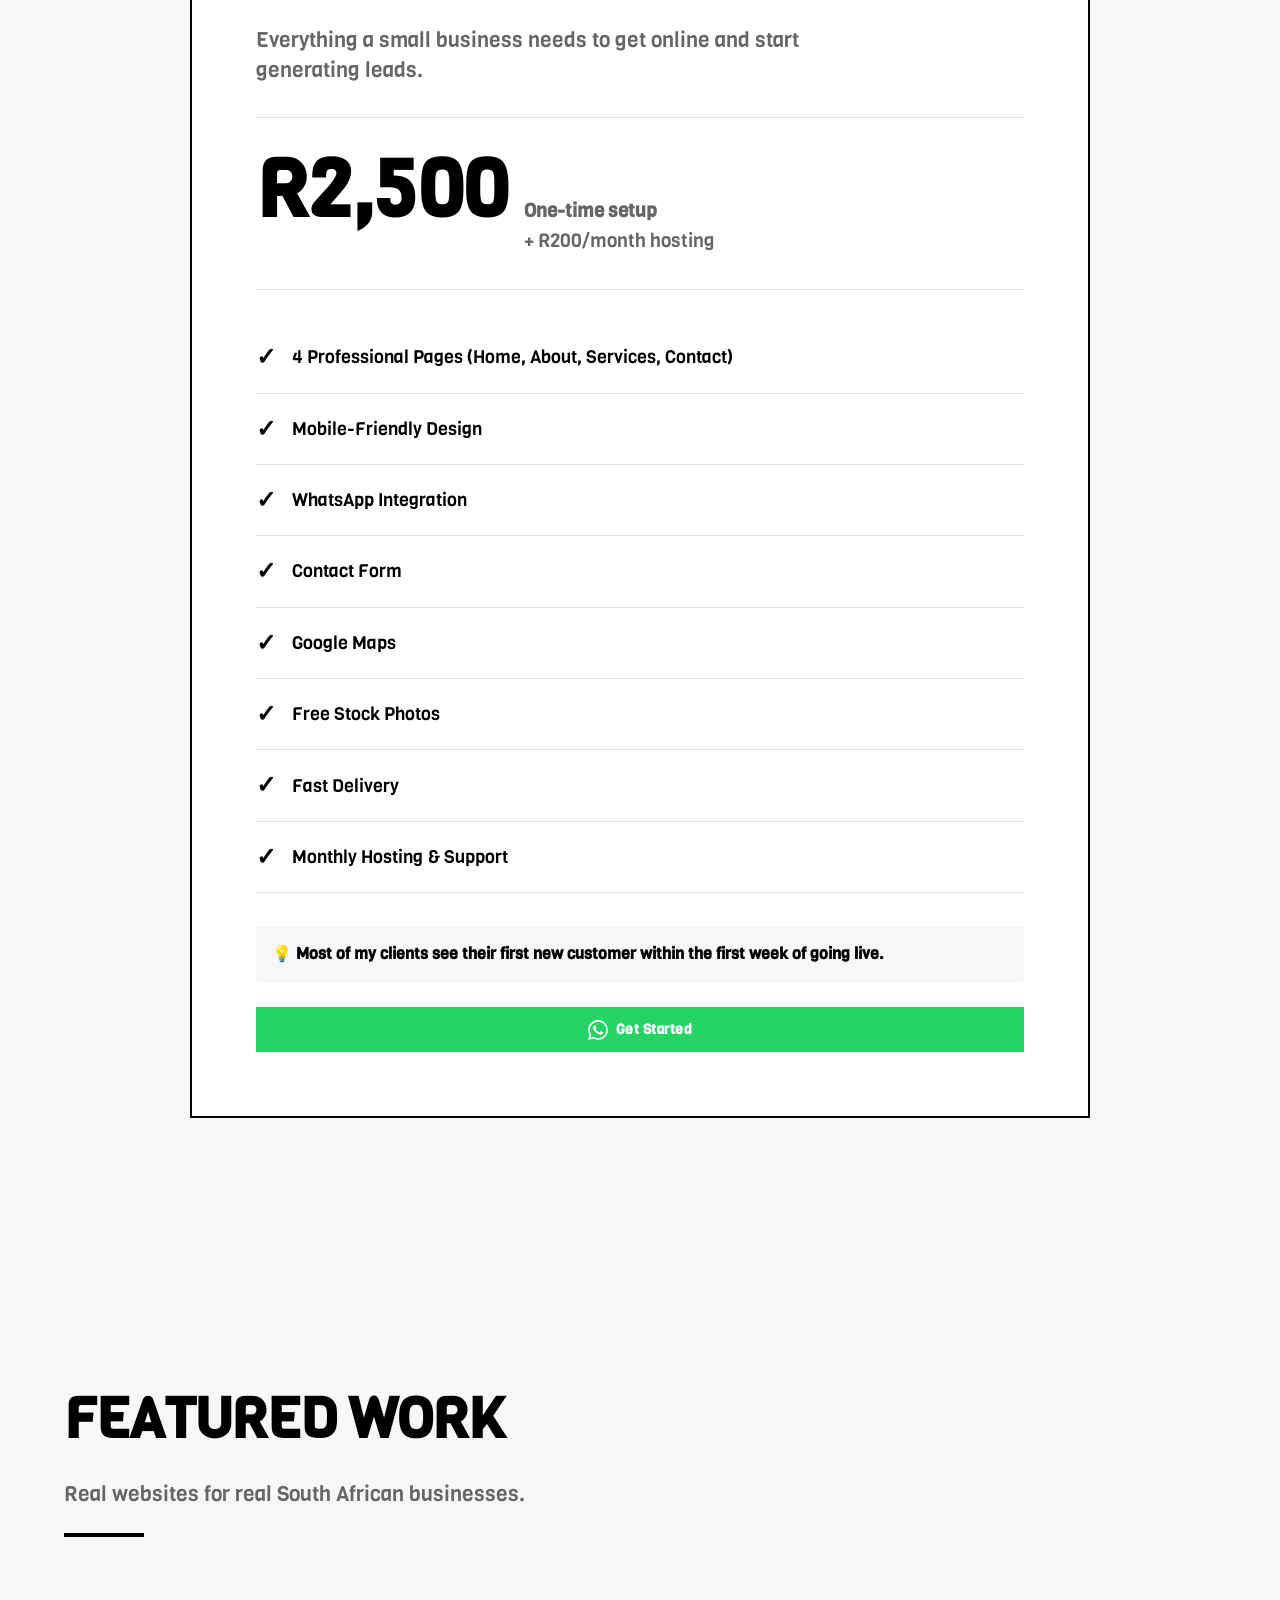
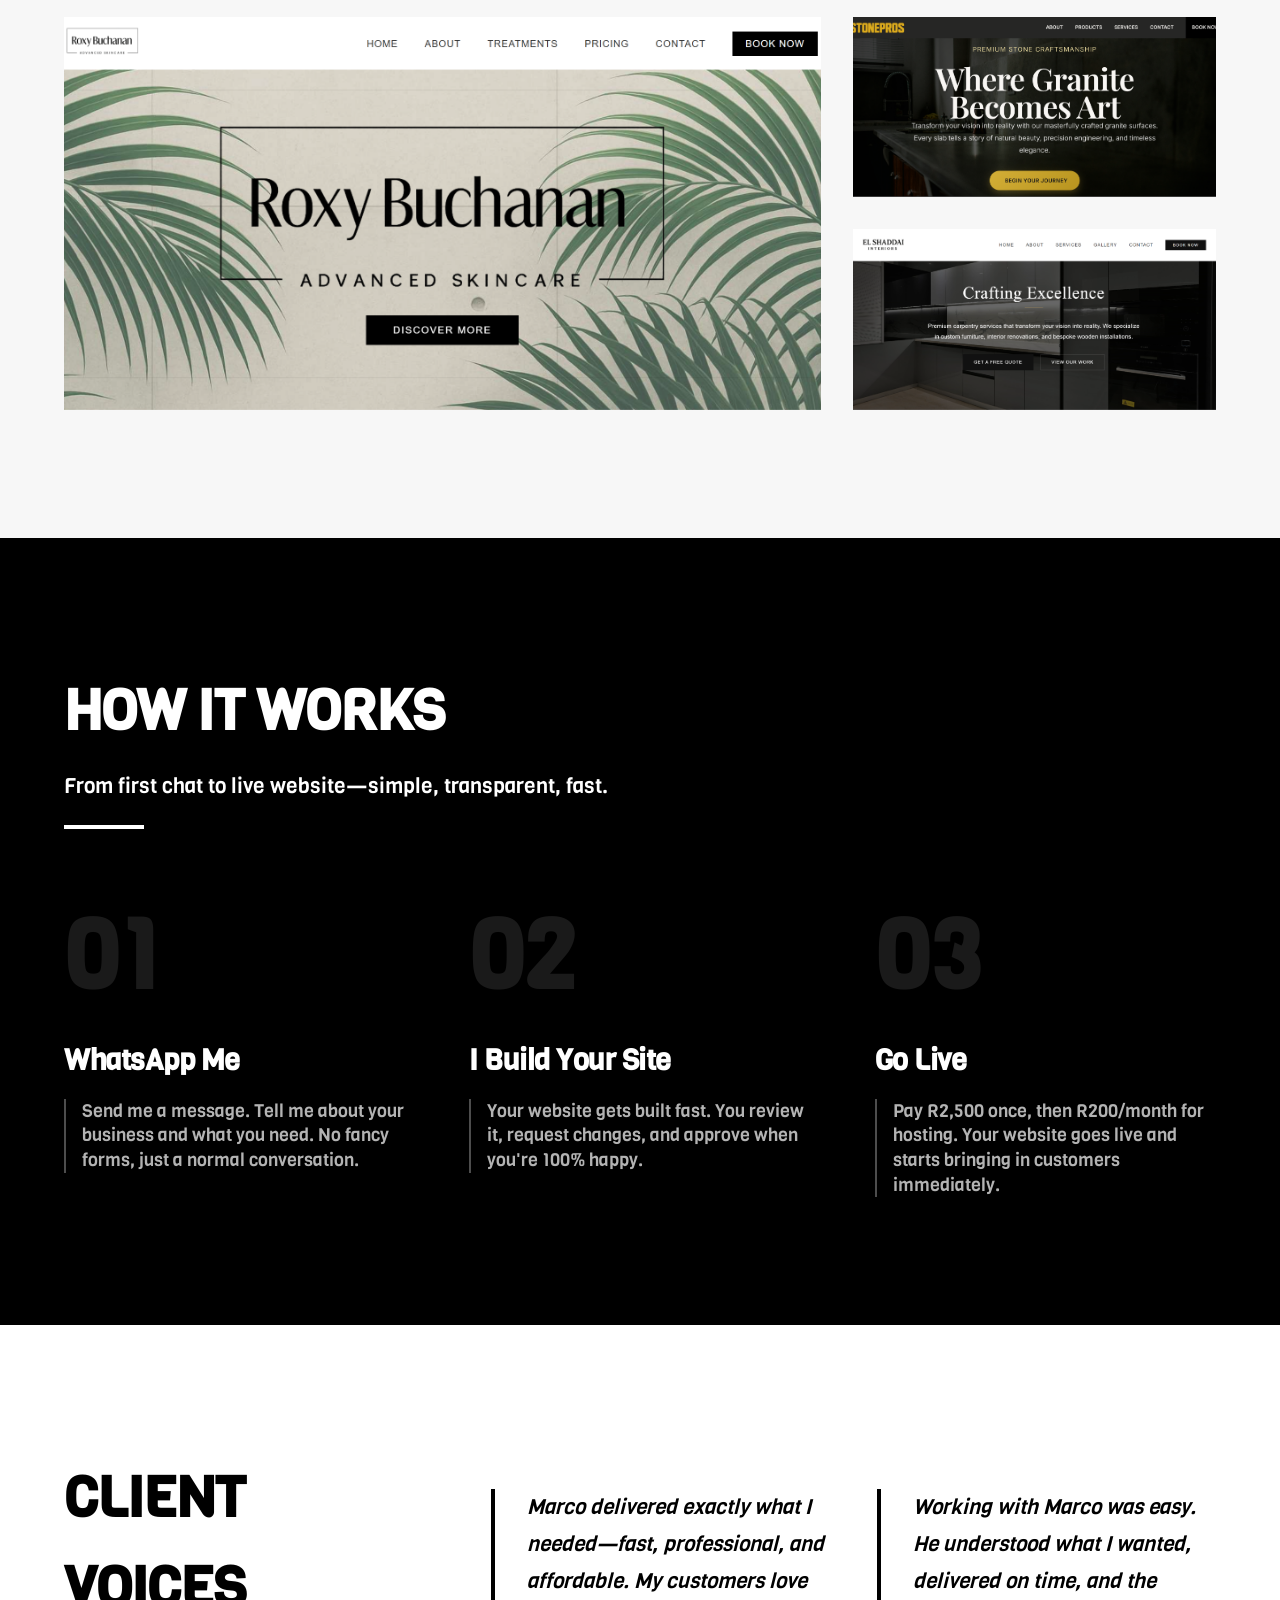
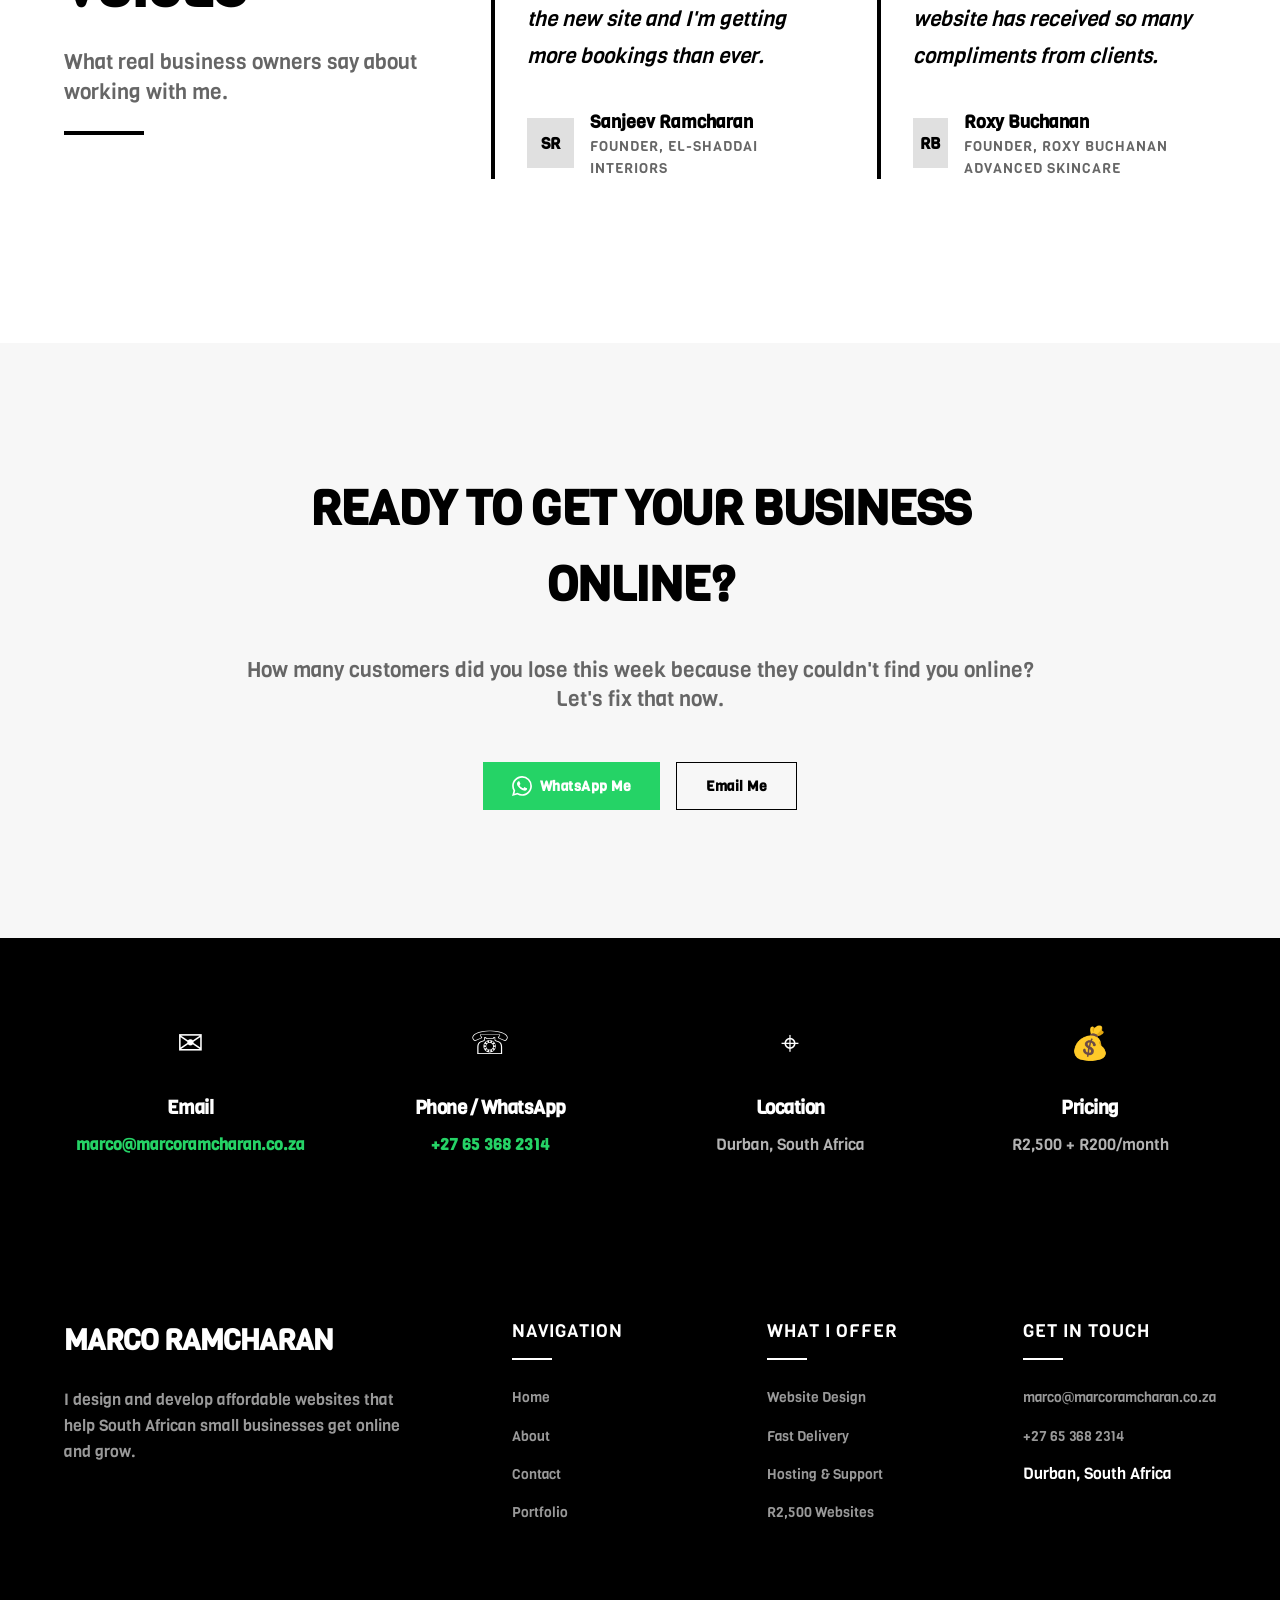
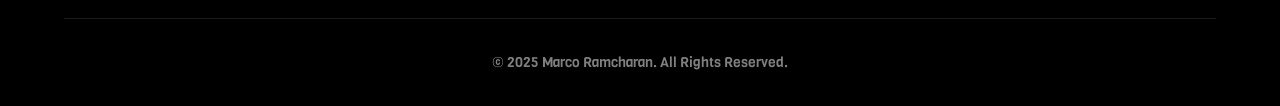
==== commit cc043a5b: "added" ====
--- a/index.html
+++ b/index.html
@@ -1275,7 +1275,7 @@
     <div class="container">
       <div class="about-content">
         <div class="about-image">
-          <img src="/images/five.jpg" alt="Marco Ramcharan"
+          <img src="/images/marconew.jpg" alt="Marco Ramcharan"
             style="width: 100%; height: 100%; object-fit: cover; border-radius: 20px;" />
 
         </div>
